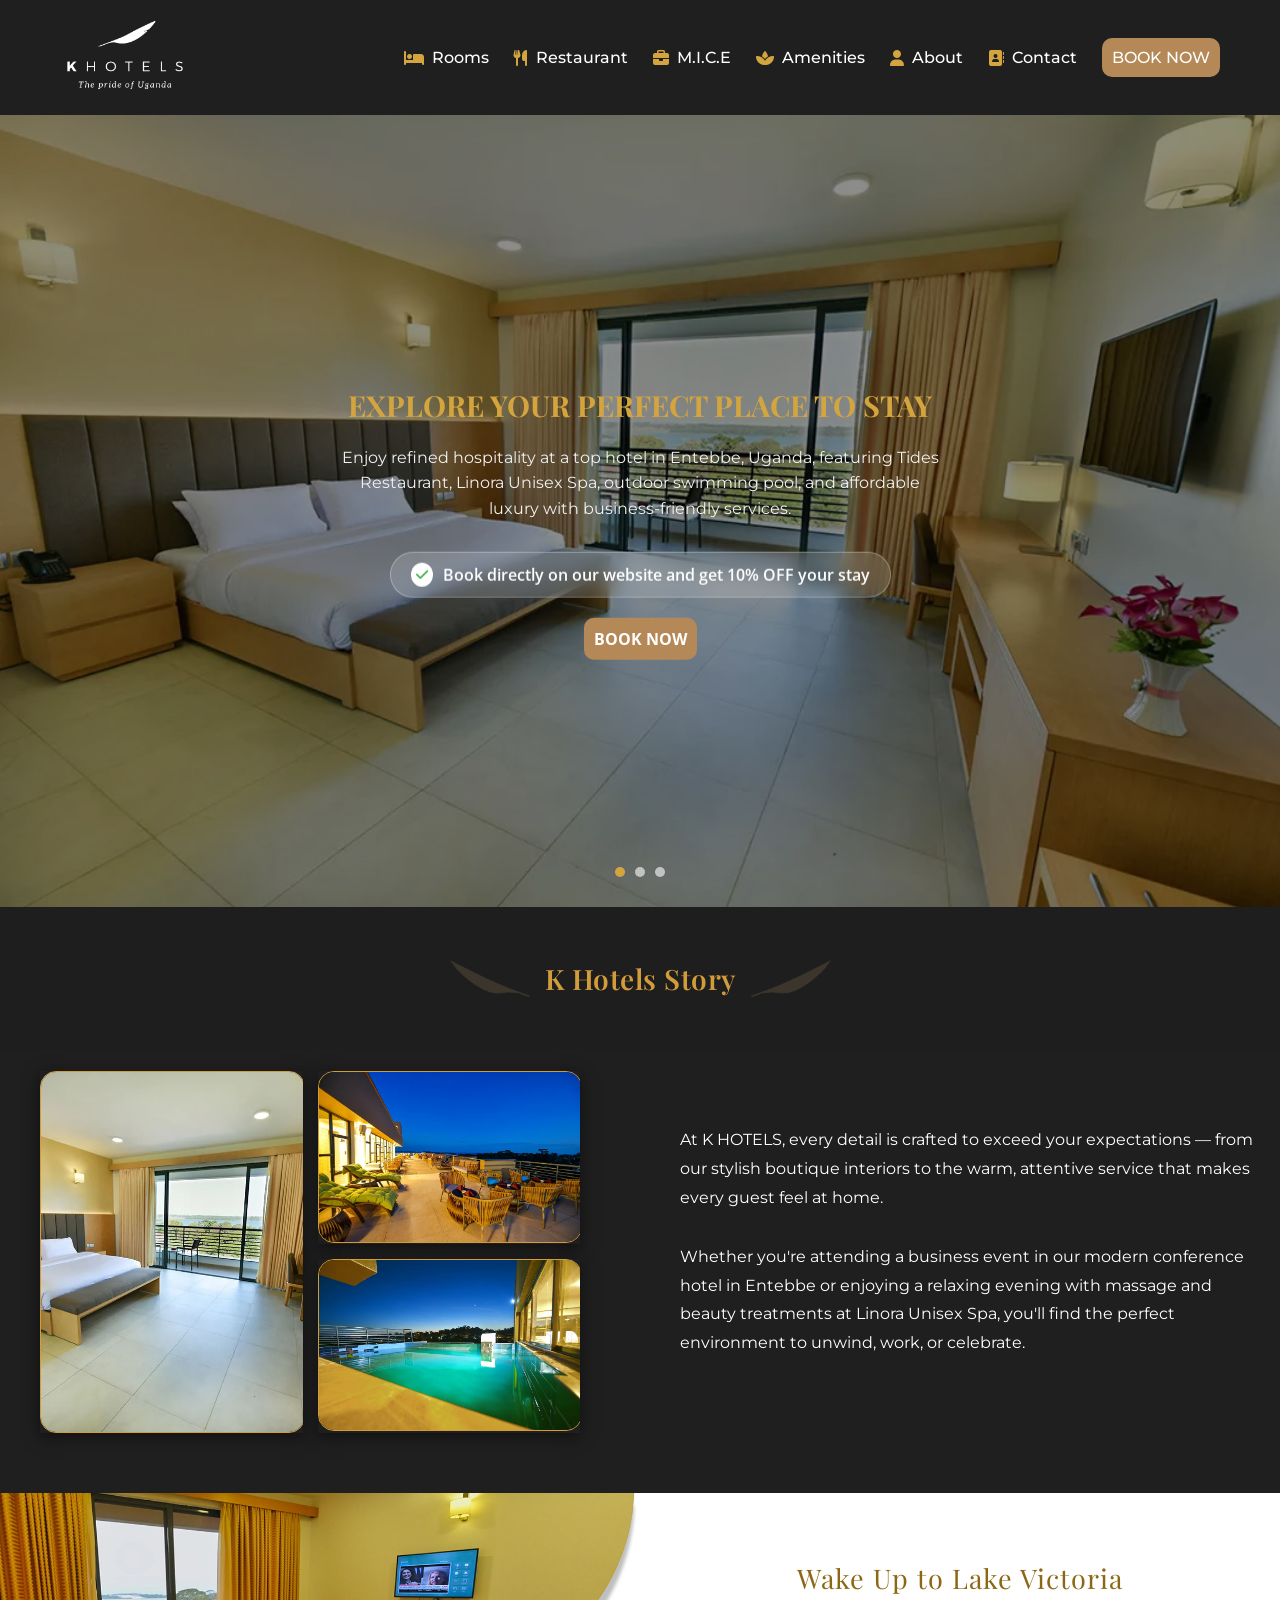
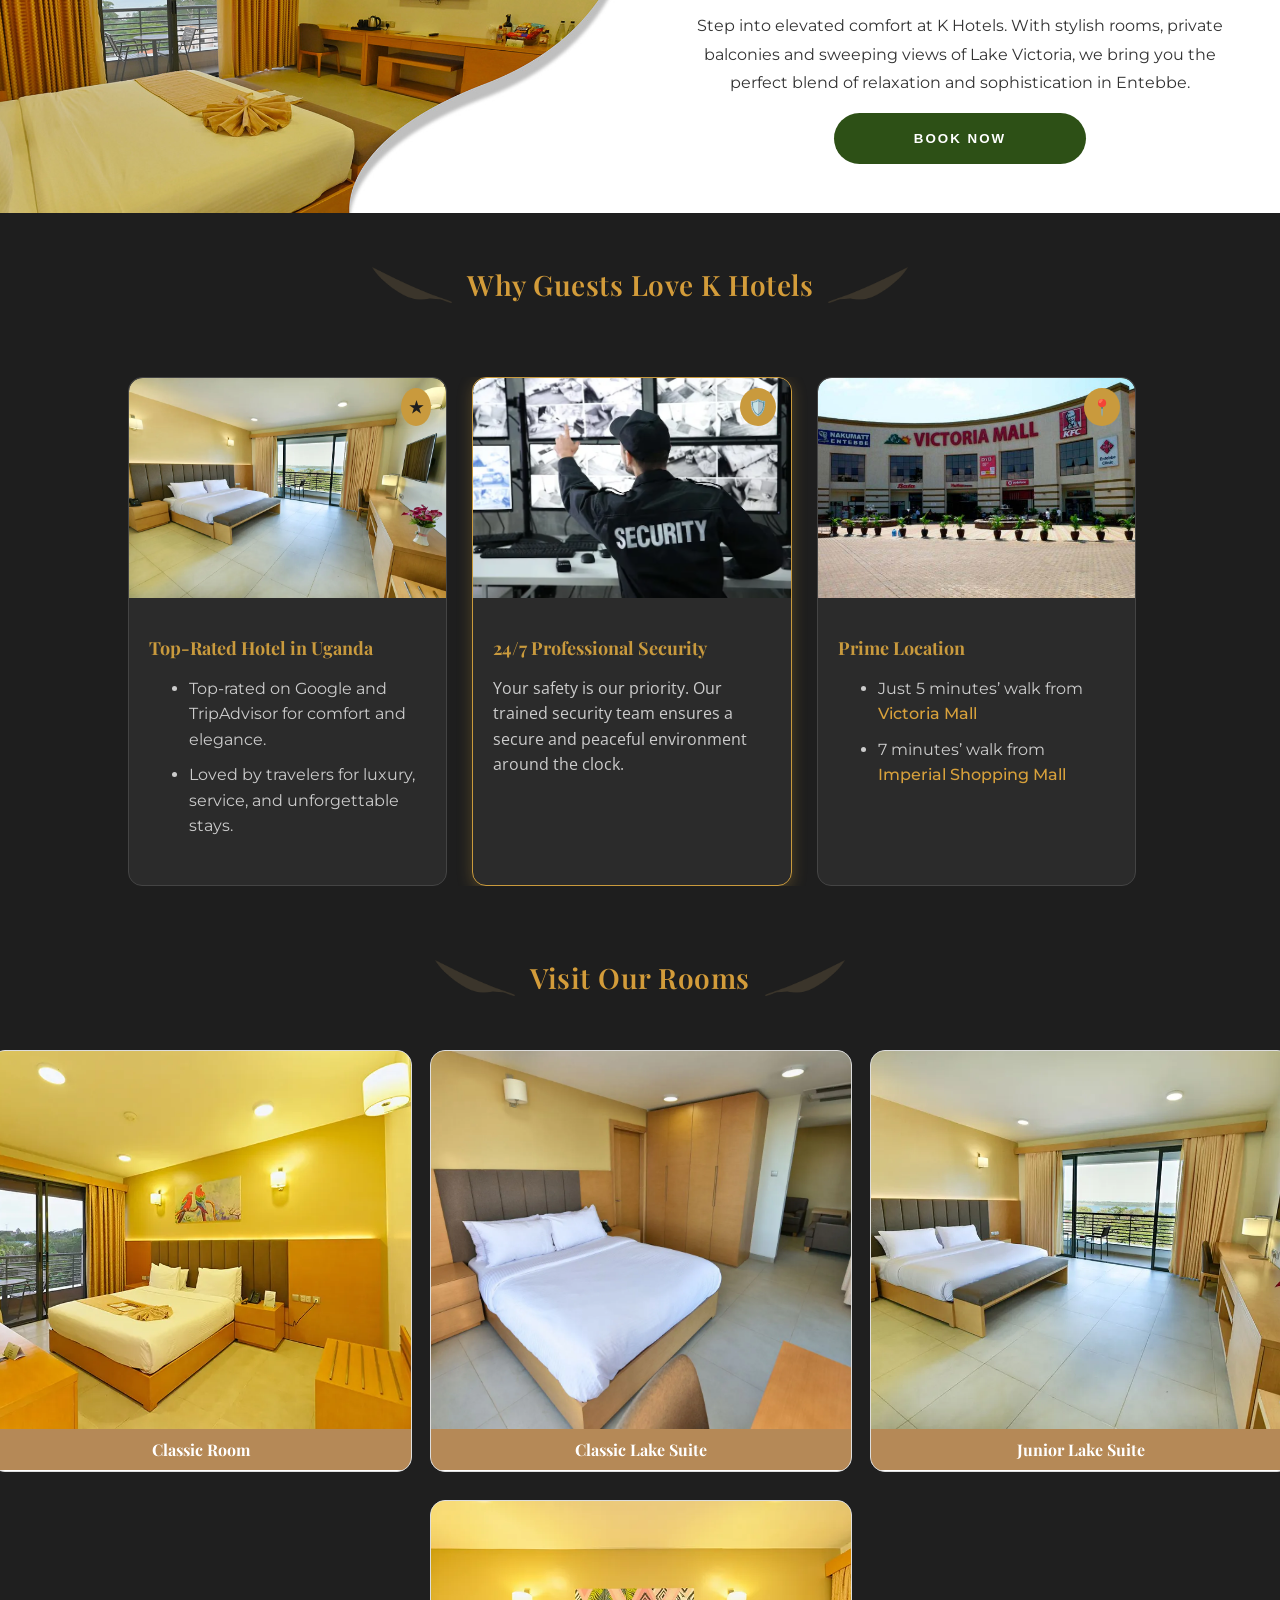
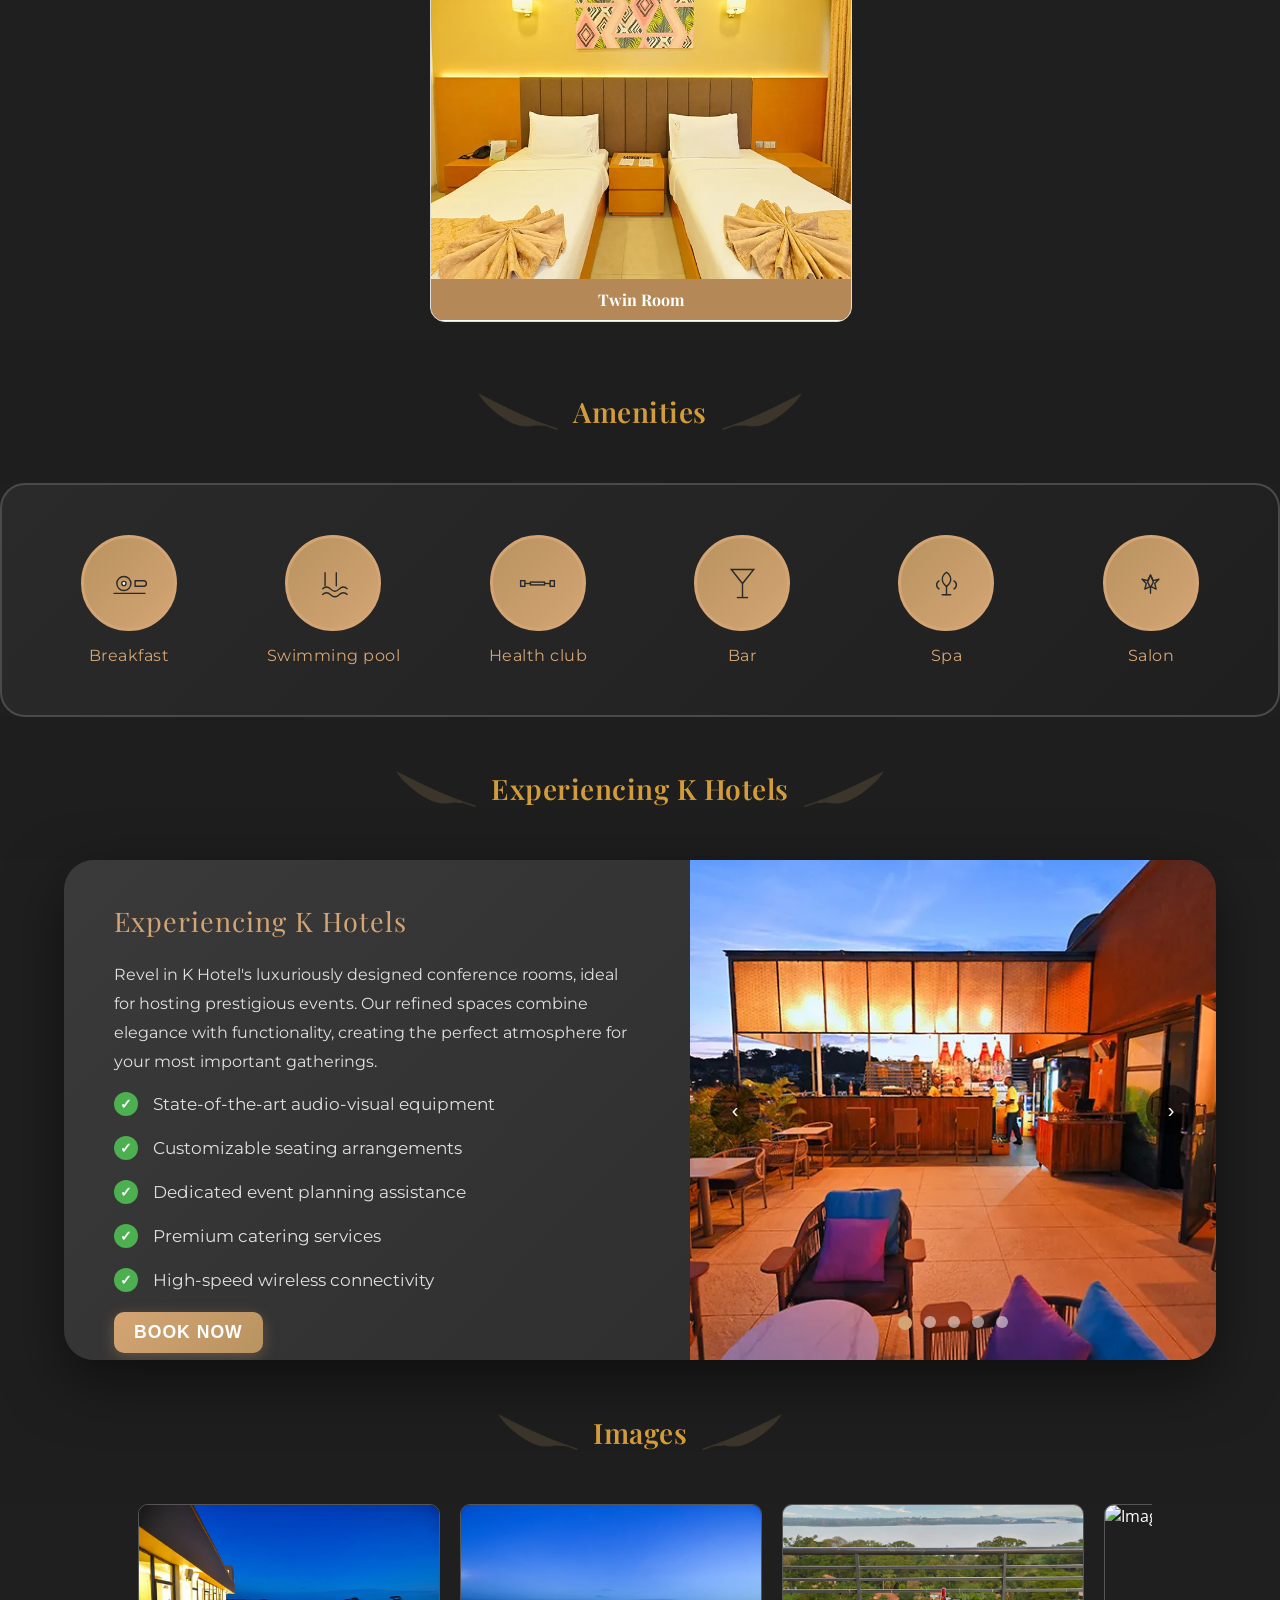
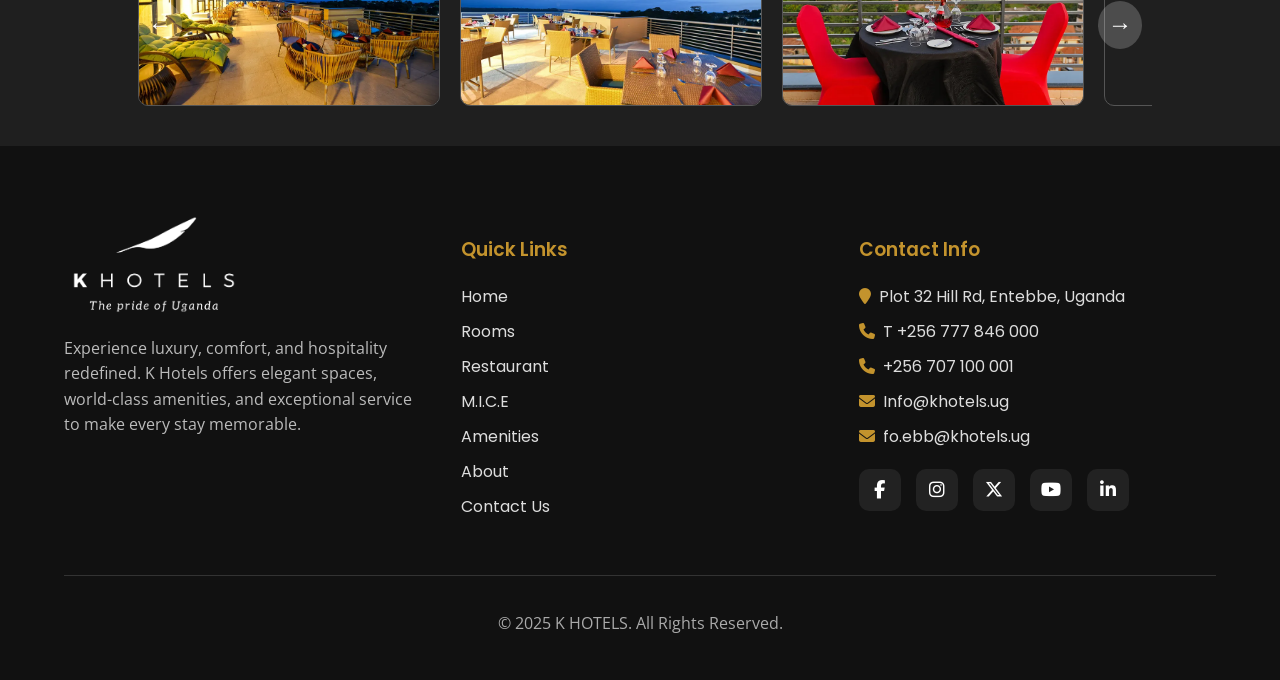
==== Khotels Website/index.html @ 1f6b2cf1 "updated seo for all pages" ====
<!DOCTYPE html>
<html lang="en">

<head>
    <meta charset="UTF-8">
    <meta name="viewport" content="width=device-width, initial-scale=1.0">

    <!-- Google tag (gtag.js) -->
    <script async src="https://www.googletagmanager.com/gtag/js?id=G-FR5F9NX8FL"></script>
    <script>
        window.dataLayer = window.dataLayer || [];
        function gtag() { dataLayer.push(arguments); }
        gtag('js', new Date());
        gtag('config', 'G-FR5F9NX8FL');
    </script>


    <title>Khotels</title>
    <link rel="stylesheet" href="style.css">
    <!-- Google Fonts -->
    <link
        href="https://fonts.googleapis.com/css2?family=Open+Sans:wght@400;500;600&family=Playfair+Display:wght@600;700&display=swap"
        rel="stylesheet">
    <link href="https://fonts.googleapis.com/css2?family=Open+Sans:wght@400;500;600;700&display=swap" rel="stylesheet">

    <!-- Font Awesome -->
    <link rel="stylesheet" href="https://cdnjs.cloudflare.com/ajax/libs/font-awesome/6.5.0/css/all.min.css">
    <link rel="stylesheet" href="https://cdnjs.cloudflare.com/ajax/libs/font-awesome/6.5.0/css/all.min.css">
    <link
        href="https://fonts.googleapis.com/css2?family=Open+Sans:wght@400;500;600&family=Lato:wght@400;700&family=Poppins:wght@400;600&display=swap"
        rel="stylesheet">

    <link rel="stylesheet" href="https://cdnjs.cloudflare.com/ajax/libs/font-awesome/6.5.0/css/all.min.css">
    <link href="https://fonts.googleapis.com/css2?family=Montserrat:wght@400;500;600&display=swap" rel="stylesheet">


    <script type="application/ld+json">
{
 "@context":"https://schema.org",
 "@type":"Hotel",
 "name":"KHotels Entebbe",
 "url":"https://khotels.ug/",
 "description":"Luxury hotel in Entebbe near Entebbe International Airport with rooftop restaurant, conference halls, spa, gym and free airport transfer.",
 "address":{
   "@type":"PostalAddress",
   "addressLocality":"Entebbe",
   "addressCountry":"UG"
 },
 "telephone":"+256XXXXXXXXX",
 "amenityFeature":[
   {"@type":"LocationFeatureSpecification","name":"Free Airport Transfer","value":true},
   {"@type":"LocationFeatureSpecification","name":"Conference & MICE Facilities","value":true},
   {"@type":"LocationFeatureSpecification","name":"Rooftop Restaurant","value":true},
   {"@type":"LocationFeatureSpecification","name":"Spa & Wellness","value":true},
   {"@type":"LocationFeatureSpecification","name":"Free WiFi","value":true}
 ],
 "potentialAction":{
   "@type":"ReserveAction",
   "target":"https://khotels.ug/hotel-rooms-in-entebbe/",
   "name":"Book a Room"
 }
}
</script>
<script type="application/ld+json">
{
 "@context":"https://schema.org",
 "@type":"Organization",
 "name":"KHotels Entebbe",
 "url":"https://khotels.ug/",
 "logo":"https://khotels.ug/images/logo.png",
 "sameAs":[
   "https://www.facebook.com/khotelsug",
   "https://www.instagram.com/khotelsug"
 ]
}
</script>
<script type="application/ld+json">
{
 "@context":"https://schema.org",
 "@type":"FAQPage",
 "mainEntity":[
  {
   "@type":"Question",
   "name":"Which is the best hotel near Entebbe Airport?",
   "acceptedAnswer":{
    "@type":"Answer",
    "text":"KHotels Entebbe is a luxury hotel located just minutes from Entebbe International Airport, offering airport transfers, rooftop dining and conference facilities."
   }
  },
  {
   "@type":"Question",
   "name":"Does KHotels offer conference and event facilities?",
   "acceptedAnswer":{
    "@type":"Answer",
    "text":"Yes, KHotels provides fully equipped conference and MICE facilities for meetings, events and weddings in Entebbe."
   }
  }
 ]
}
</script>

</head>

<body>

    <!-- ====== NAVBAR START ====== -->
    <nav class="navbar">
        <div class="logo">
            <!-- Replace logo.png with your actual logo path -->
            <a href="#"><img src="Images/All images/Khotel Logo.webp" alt="KHOTELS Logo"></a>
        </div>

        <div class="menu-icon" id="menu-icon">
            <i class="fas fa-bars"></i>
        </div>

        <div class="nav-links" id="nav-links">
            <a href="Rooms.html"><i class="fas fa-bed"></i> Rooms</a>
            <a href="Restaurant.html"><i class="fas fa-utensils"></i> Restaurant</a>
            <a href="mice.html"><i class="fas fa-briefcase"></i> M.I.C.E</a>
            <a href="Amenities.html"><i class="fas fa-spa"></i> Amenities</a>
            <a href="About.html"><i class="fas fa-user"></i> About</a>
            <a href="Contact.html"><i class="fas fa-address-book"></i> Contact</a>
            <a href="https://bookings.resavenue.com/resBooking/availsearch?regCode=ZZVC0424&targetTemplate=3"
                class="book-btn">BOOK NOW</a>
        </div>
    </nav>
    <!-- ====== NAVBAR END ====== -->


    <!-- ===== HERO SECTION ===== -->
    <section class="hero">
        <!-- Background Carousel Images -->
        <img src="Images/All images/junior_lake_suite_studio-compressor.webp" class="active" alt="Luxury hotel in Entebbe near Entebbe International Airport – KHotels">
        <img src="Images/Khotels images/conatcthero.jpg" alt="Rooftop restaurant with Lake Victoria view in Entebbe">
        <img src="Images/All images/258fec1213d1e8a0aa4252e719fd59b51664c51667bd8cf0edc15b20f232ec68.webp"
            alt="Conference hall at KHotels Entebbe">

        <!-- Content -->
        <div class="hero-content">
            <div class="hero-section">
                <h1>EXPLORE YOUR PERFECT PLACE TO STAY</h1>
                <p>Enjoy refined hospitality at a top hotel in Entebbe, Uganda, featuring Tides Restaurant, Linora
                    Unisex Spa,
                    outdoor swimming pool, and affordable luxury with business-friendly services.</p>
                <div class="hero-button">
                    <div class="offer-box">
                        <i class="fas fa-check"></i>
                        <span>Book directly on our website and get 10% OFF your stay</span>
                    </div>

                    <a href="https://bookings.resavenue.com/resBooking/availsearch?regCode=ZZVC0424&targetTemplate=3"
                        class="book-btn">
                        BOOK NOW
                    </a>
                </div>
            </div>
        </div>

        <!-- Carousel Dots -->
        <div class="carousel-dots">
            <span class="active" data-index="0"></span>
            <span data-index="1"></span>
            <span data-index="2"></span>
        </div>
    </section>


    <section class="why-love-section">
        <div class="why-love-title">
            <img src="Images/left (1).png" alt="left decoration" class="decor-left" />
            <h2>K Hotels Story</h2>
            <img src="Images/right (1).png" alt="right decoration" class="decor-right" />
        </div>
    </section>



    <section class="khotels-showcase">
        <div class="main-container">
            <div class="showcase-layout">
                <div class="gallery-wrapper">
                    <div class="gallery-item">
                        <img src="Images/All images/junior_lake_suite_studio-compressor.webp" alt="Hotel Lobby">
                    </div>
                    <div class="gallery-item">
                        <img src="Images/All images/258fec1213d1e8a0aa4252e719fd59b51664c51667bd8cf0edc15b20f232ec68.webp"
                            alt="Hotel Gym">
                    </div>
                    <div class="gallery-item">
                        <img src="Images/All images/b22bd58ca7932fcf586bbfd682e5360aed0dfd8ae7b9b63c7ba5ff327bdd477b.webp"
                            alt="Hotel Spa">
                    </div>
                </div>

                <div class="description-block">
                    <p>At K HOTELS, every detail is crafted to exceed your expectations — from our stylish boutique
                        interiors to the warm, attentive service that makes every guest feel at home.</p>

                    <p>Whether you're attending a business event in our modern conference hotel in Entebbe or enjoying a
                        relaxing evening with massage and beauty treatments at Linora Unisex Spa, you'll find the
                        perfect
                        environment to unwind, work, or celebrate.</p>
                </div>
            </div>
        </div>
    </section>





    <div class="container">
        <!-- Desktop Image (hidden on mobile) -->
        <img src="Images/All images/lakeview image.jpg" alt="K Hotels Room - Desktop View" class="hotel-image-desktop">

        <!-- Mobile Image (hidden on desktop) -->
        <img src="Images/All images/junior_lake_suite_studio-compressor.webp" alt="K Hotels Room - Mobile View"
            class="hotel-image-mobile">

        <div class="content-section">
            <div class="content-wrapper">
                <h1 class="lake-font">Wake Up to Lake Victoria</h1>
                <p class="description">
                    Step into elevated comfort at K Hotels. With stylish rooms, private balconies
                    and sweeping views of Lake Victoria, we bring you the perfect blend of
                    relaxation and sophistication in Entebbe.
                </p>
                <button class="book-now"
                    onclick="window.open('https://bookings.resavenue.com/resBooking/availsearch?regCode=ZZVC0424&targetTemplate=3', '_blank')">BOOK
                    NOW</button>

            </div>
        </div>
    </div>
    <section class="why-love-section">
        <div class="why-love-title">
            <img src="Images/left (1).png" alt="left decoration" class="decor-left" />
            <h2>Why Guests Love K Hotels</h2>
            <img src="Images/right (1).png" alt="right decoration" class="decor-right" />
        </div>
    </section>
    <section class="features-section">
        <div class="features-carousel">

            <!-- Card 1 -->
            <div class="feature-card">
                <div class="feature-img">
                    <img src="Images/All images/junior_lake_suite_studio-compressor.webp" alt="Top-Rated Hotel">
                    <span class="feature-icon">★</span>
                </div>
                <div class="feature-content">
                    <h3>Top-Rated Hotel in Uganda</h3>
                    <ul>
                        <li class="gap">Top-rated on Google and TripAdvisor for comfort and elegance.</li>
                        <li class="gap">Loved by travelers for luxury, service, and unforgettable stays.</li>
                    </ul>
                </div>
            </div>

            <!-- Card 2 -->
            <div class="feature-card highlight">
                <div class="feature-img">
                    <img src="Images/All images/male-security-guard-working-surveillance-room_392895-207243.webp"
                        alt="Security">
                    <span class="feature-icon">🛡️</span>
                </div>
                <div class="feature-content">
                    <h3>24/7 Professional Security</h3>
                    <p>Your safety is our priority. Our trained security team ensures a secure and peaceful environment
                        around the clock.</p>
                </div>
            </div>

            <!-- Card 3 -->
            <div class="feature-card">
                <div class="feature-img">
                    <div class="location-slider">
                        <img src="Images/All images/victoria-mall-2friends-600x400.jpg"
                            class="location-slide active-slide" alt="Prime Location 1">
                        <img src="Images/Imperial-Apartments.jpg" class="location-slide" alt="Prime Location 2">
                    </div>
                    <span class="feature-icon">📍</span>
                </div>

                <div class="feature-content">
                    <h3>Prime Location</h3>
                    <ul>
                        <li class="gap">Just 5 minutes’ walk from <span class="highlight-text">Victoria Mall</span></li>
                        <li class="gap">7 minutes’ walk from <span class="highlight-text">Imperial Shopping Mall</span>
                        </li>
                    </ul>
                </div>
            </div>

        </div>
    </section>


    <section class="why-love-section">
        <div class="why-love-title">
            <img src="Images/left (1).png" alt="left decoration" class="decor-left" />
            <h2>Visit Our Rooms</h2>
            <img src="Images/right (1).png" alt="right decoration" class="decor-right" />
        </div>
    </section>
    <div class="card-container">
        <div class="card">
            <div class="card-inner">
                <div class="card-front">
                    <img src="Images/All images/ROOM4.webp" alt="">
                    <div class="front-footer">Classic Room</div>
                </div>
                <div class="card-back">
                    <div>
                        <h3>Classic Room</h3>
                        <p class="gap">Relax in your cozy, beautifully appointed One Bedroom Studio with a fully
                            upholstered bed
                            dressed in the finest cotton linens. Get lost in the peaceful and calm environment and relax
                            while watching premium entertainment options on the TV.</p>
                        <div class="features">
                            <div class="feature">🏠 28 sqm</div>
                            <div class="feature">👨‍👩‍👧 2 Adult, 1 Child</div>
                            <div class="feature">👑 King Bed</div>
                            <div class="feature">📺 42" TV</div>
                            <div class="feature">🍳 Breakfast</div>
                            <div class="feature">📶 WiFi</div>
                        </div>
                    </div>
                    <button class="book-btn"
                        onclick="window.open('https://bookings.resavenue.com/resBooking/availsearch?regCode=ZZVC0424&targetTemplate=3', '_blank')">BOOK
                        NOW</button>
                </div>
            </div>
        </div>
        <div class="card">
            <div class="card-inner">
                <div class="card-front">
                    <img src="Images/All images/classic_suite_2_room-compressor.webp" alt="">
                    <div class="front-footer">Classic Lake Suite</div>
                </div>
                <div class="card-back">
                    <div>
                        <h3>Classic Lake Suite</h3>
                        <p class="gap">The Classic Lake Suite 2 Room is a peerless oasis of luxury. Experience complete
                            luxury and relax
                            in the fully air-conditioned spacious room, spoil yourself with the modern and fresh
                            interiors. Choose our magnificent for ultimate opulence.</p>
                        <div class="features">
                            <div class="feature">🏠 41 sqm</div>
                            <div class="feature">👨‍👩‍👧 2 Adult, 1 Child</div>
                            <div class="feature">👑 Queen</div>
                            <div class="feature">🍳 Breakfast</div>
                            <div class="feature">📶 WiFi</div>
                        </div>
                    </div>
                    <button class="book-btn"
                        onclick="window.open('https://bookings.resavenue.com/resBooking/availsearch?regCode=ZZVC0424&targetTemplate=3', '_blank')">BOOK
                        NOW</button>
                </div>
            </div>
        </div>
        <div class="card">
            <div class="card-inner">
                <div class="card-front">
                    <img src="Images/All images/junior_lake_suite_studio-compressor.webp" alt="">
                    <div class="front-footer">Junior Lake Suite</div>
                </div>
                <div class="card-back">
                    <div>
                        <h3>Junior Lake Suite</h3>
                        <p class="gap">Offering breathtaking views of Lake Victoria, the Junior Lake Suite at K Hotels,
                            feature
                            modern interior and guests can also enjoy complimentary high-speed Internet access. These
                            elegant hotel rooms also provide Multi cuisine restaurant and Roof top lounge for all day
                            dining.</p>
                        <div class="features">
                            <div class="feature">🏠 44 sqm</div>
                            <div class="feature">👨‍👩‍👧 2 Adult, 1 Child</div>
                            <div class="feature">👑 King Bed</div>
                            <div class="feature">🍳 Breakfast</div>
                            <div class="feature">📶 WiFi</div>
                        </div>
                    </div>
                    <button class="book-btn"
                        onclick="window.open('https://bookings.resavenue.com/resBooking/availsearch?regCode=ZZVC0424&targetTemplate=3', '_blank')">BOOK
                        NOW</button>
                </div>
            </div>
        </div>



    </div>
    <Section class="lastcard">
        <div class="card">
            <div class="card-inner">
                <div class="card-front">
                    <img src="Images/All images/Classic twin Room -2  K-hotels-Entebbe-Uganda.webp" alt="">
                    <div class="front-footer">Twin Room</div>
                </div>
                <div class="card-back">
                    <div>
                        <h3>Twin Room
                        </h3>
                        <p class="gap">The Twin Room at K Hotels is amongst the most luxurious and spacious rooms.
                            It offers refined luxury with a complement of warm and efficient services. Indulge
                            yourself in this beautiful, spacious suite with comfortably furnished balconies.</p>
                        <div class="features">
                            <div class="feature">🏠 28 sqm</div>
                            <div class="feature">👨‍👩‍👧 2 Adult, 1 Child</div>
                            <div class="feature">👑 Queen</div>
                            <div class="feature">🍳 Breakfast</div>
                            <div class="feature">📶 WiFi</div>
                        </div>
                    </div>
                    <button class="book-btn"
                        onclick="window.open('https://bookings.resavenue.com/resBooking/availsearch?regCode=ZZVC0424&targetTemplate=3', '_blank')">BOOK
                        NOW</button>
                </div>
            </div>
        </div>
    </Section>
    <section class="why-love-section">
        <div class="why-love-title">
            <img src="Images/left (1).png" alt="left decoration" class="decor-left" />
            <h2>Amenities</h2>
            <img src="Images/right (1).png" alt="right decoration" class="decor-right" />
        </div>
    </section>
    <section class="amenities">
        <div class="amenities-container">
            <div class="amenities-grid">
                <div class="amenity-item">
                    <div class="amenity-icon-wrapper">
                        <svg class="amenity-icon" viewBox="0 0 64 64" fill="none" stroke="currentColor"
                            stroke-width="2">
                            <circle cx="24" cy="32" r="10" />
                            <circle cx="24" cy="32" r="3" fill="currentColor" />
                            <path d="M40 28 h12 a4 4 0 0 1 0 8 h-12 z" />
                            <path d="M10 46 h44" stroke-linecap="round" />
                        </svg>
                    </div>
                    <span class="amenity-name">Breakfast</span>
                </div>
                <div class="amenity-item">
                    <div class="amenity-icon-wrapper">
                        <svg class="amenity-icon" viewBox="0 0 64 64" fill="none" stroke="currentColor"
                            stroke-width="2">
                            <path d="M16 40 c4-4 8-4 12 0 s8 4 12 0 s8-4 12 0" />
                            <path d="M16 48 c4-4 8-4 12 0 s8 4 12 0 s8-4 12 0" />
                            <line x1="20" y1="16" x2="20" y2="36" />
                            <line x1="36" y1="16" x2="36" y2="36" />
                        </svg>
                    </div>
                    <span class="amenity-name">Swimming pool</span>
                </div>
                <div class="amenity-item">
                    <div class="amenity-icon-wrapper">
                        <svg class="amenity-icon" viewBox="0 0 64 64" fill="none" stroke="currentColor"
                            stroke-width="2">
                            <rect x="8" y="28" width="6" height="8" />
                            <rect x="50" y="28" width="6" height="8" />
                            <rect x="22" y="30" width="20" height="4" />
                            <line x1="14" y1="32" x2="22" y2="32" />
                            <line x1="42" y1="32" x2="50" y2="32" />
                        </svg>
                    </div>
                    <span class="amenity-name">Health club</span>
                </div>
                <div class="amenity-item">
                    <div class="amenity-icon-wrapper">
                        <svg class="amenity-icon" viewBox="0 0 64 64" fill="none" stroke="currentColor"
                            stroke-width="2">
                            <path d="M16 12 h32 l-16 20 z" />
                            <line x1="32" y1="32" x2="32" y2="52" />
                            <line x1="24" y1="52" x2="40" y2="52" />
                        </svg>

                    </div>
                    <span class="amenity-name">Bar</span>
                </div>
                <div class="amenity-item">
                    <div class="amenity-icon-wrapper">
                        <svg class="amenity-icon" viewBox="0 0 64 64">
                            <path d="M32 16 Q26 20, 26 26 Q26 32, 32 36 Q38 32, 38 26 Q38 20, 32 16 Z"
                                stroke-linejoin="round" />
                            <path d="M22 28 Q18 30, 18 34 Q18 38, 22 40" stroke-linejoin="round" />
                            <path d="M42 28 Q46 30, 46 34 Q46 38, 42 40" stroke-linejoin="round" />
                            <line x1="32" y1="36" x2="32" y2="48" stroke-linecap="round" />
                            <line x1="26" y1="48" x2="38" y2="48" stroke-linecap="round" />
                        </svg>
                    </div>
                    <span class="amenity-name">Spa</span>
                </div>
                <div class="amenity-item">
                    <div class="amenity-icon-wrapper">
                        <svg class="amenity-icon" viewBox="0 0 64 64">
                            <path d="M32 20 L28 30 L32 38 L36 30 Z" stroke-linejoin="round" />
                            <path d="M32 20 L36 28 L44 26 L38 32 L40 40 L32 36 L24 40 L26 32 L20 26 L28 28 Z"
                                stroke-linejoin="round" />
                            <line x1="32" y1="38" x2="32" y2="46" stroke-linecap="round" />
                        </svg>
                    </div>
                    <span class="amenity-name">Salon</span>
                </div>
            </div>
        </div>
    </section>
    <section class="why-love-section">
        <div class="why-love-title">
            <img src="Images/left (1).png" alt="left decoration" class="decor-left" />
            <h2>Experiencing K Hotels</h2>
            <img src="Images/right (1).png" alt="right decoration" class="decor-right" />
        </div>
    </section>
    <section class="experiencing-kHotels">
        <div class="khotel-wrapper">
            <div class="khotel-info">
                <h1 class="khotel-title">Experiencing K Hotels</h1>
                <p class="khotel-description">
                    Revel in K Hotel's luxuriously designed conference rooms, ideal for hosting
                    prestigious events. Our refined spaces combine elegance with functionality,
                    creating the perfect atmosphere for your most important gatherings.
                </p>
                <ul class="khotel-features">
                    <li class="khotel-feature-item">
                        <span class="khotel-checkmark"></span>
                        State-of-the-art audio-visual equipment
                    </li>
                    <li class="khotel-feature-item">
                        <span class="khotel-checkmark"></span>
                        Customizable seating arrangements
                    </li>
                    <li class="khotel-feature-item">
                        <span class="khotel-checkmark"></span>
                        Dedicated event planning assistance
                    </li>
                    <li class="khotel-feature-item">
                        <span class="khotel-checkmark"></span>
                        Premium catering services
                    </li>
                    <li class="khotel-feature-item">
                        <span class="khotel-checkmark"></span>
                        High-speed wireless connectivity
                    </li>
                </ul>
                <button class="khotel-booking-btn"
                    onclick="window.open('https://bookings.resavenue.com/resBooking/availsearch?regCode=ZZVC0424&targetTemplate=3', '_blank')">Book
                    Now</button>
            </div>
            <div class="khotel-gallery">
                <div class="khotel-carousel">
                    <button class="khotel-carousel-arrow khotel-arrow-prev">‹</button>
                    <button class="khotel-carousel-arrow khotel-arrow-next">›</button>

                    <div class="khotel-slide active-slide">
                        <img src="Images/All images/rooftop - Copy.webp" alt="Rooftop dining area">
                    </div>
                    <div class="khotel-slide">
                        <img src="Images/All images/gym.webp" alt="Conference room">
                    </div>
                    <div class="khotel-slide">
                        <img src="Images/Khotels images/meeting.webp" alt="Event setup">
                    </div>
                    <div class="khotel-slide">
                        <img src="Images/All images/test7.webp" alt="Elegant venue">
                    </div>
                    <div class="khotel-slide">
                        <img src="Images/All images/massage.webp" alt="Premium space">
                    </div>
                    <div class="khotel-nav-dots">
                        <span class="khotel-dot dot-active" data-slide="0"></span>
                        <span class="khotel-dot" data-slide="1"></span>
                        <span class="khotel-dot" data-slide="2"></span>
                        <span class="khotel-dot" data-slide="3"></span>
                        <span class="khotel-dot" data-slide="4"></span>
                    </div>
                </div>
            </div>
        </div>
    </section>
    <section class="why-love-section">
        <div class="why-love-title">
            <img src="Images/left (1).png" alt="left decoration" class="decor-left" />
            <h2>Images</h2>
            <img src="Images/right (1).png" alt="right decoration" class="decor-right" />
        </div>
    </section>
    <div class="carousel-container">
        <button class="carousel-btn btn-left">&#8592;</button>
        <div class="carousel-track" id="carousel">
            <div class="carousel-item"><img
                    src="Images/All images/258fec1213d1e8a0aa4252e719fd59b51664c51667bd8cf0edc15b20f232ec68.webp"
                    alt="Image 1"></div>
            <div class="carousel-item"><img
                    src="Images/All images/973d2939203f25233111a5605a1224f1f108bdb74aaf444150d684d4afc17a12.webp"
                    alt="Image 2"></div>
            <div class="carousel-item"><img src="Images/All images/dinning.webp" alt="Image 3"></div>
            <div class="carousel-item"><img
                    src="https://images.squarespace-cdn.com/content/v1/63c3366dca7c743a675bfe2f/aad19c67-2fe8-4c74-9035-41dd5fbf8b71/Sauna-with-2-layer-bench-is.jpg"
                    alt="Image 4"></div>
            <div class="carousel-item"><img src="Images/All images/EQUITOR HALL 1 K Hotels - Entebbe - Uganda.webp"
                    alt="Image 5"></div>
            <div class="carousel-item"><img
                    src="Images/Food images/1e230d0ac6b7ce0f26fc16849de55866f186e20b003f71f71215e83dbd7b7765.webp"
                    alt="Image 5"></div>
            <div class="carousel-item"><img src="Images/Food images/CHICKEN_IN_SZECHUAN_SAUCE.webp" alt="Image 5"></div>
            <div class="carousel-item"><img
                    src="Images/Classic room Images/Classic Lake Suite  10-K hotels-Entebbe-Uganda.webp" alt="Image 5">
            </div>
            <div class="carousel-item"><img src="Images/Rooftop images/Rooftop-K Hotels Entebbe-Uganda 7.webp"
                    alt="Image 5"></div>
            <div class="carousel-item"><img src="Images/Rooftop images/Rooftop-K Hotels Entebbe-Uganda 12.webp"
                    alt="Image 5"></div>
        </div>
        <button class="carousel-btn btn-right">&#8594;</button>
    </div>
    <footer class="site-footer">
        <div class="footer-container">
            <div class="footer-col footer-about">
                <img src="Images/All images/Khotel Logo.webp" alt="" class="logo-footer">
                <p>Experience luxury, comfort, and hospitality redefined. K Hotels offers elegant spaces, world-class
                    amenities, and exceptional service to make every stay memorable.</p>
            </div>
            <div class="footer-col">
                <h3>Quick Links</h3>
                <ul>
                    <li><a href="index.html">Home</a></li>
                    <li><a href="Rooms.html">Rooms</a></li>
                    <li><a href="Restaurant.html">Restaurant</a></li>
                    <li><a href="mice.html">M.I.C.E</a></li>
                    <li><a href="Amenities.html">Amenities</a></li>
                    <li><a href="About.html">About</a></li>
                    <li><a href="Contact.html">Contact Us</a></li>
                </ul>
            </div>
            <div class="footer-col">
                <h3>Contact Info</h3>
                <ul class="footer-contact">
                    <li><i class="fa fa-map-marker"></i>Plot 32 Hill Rd, Entebbe, Uganda</li>
                    <li><i class="fa fa-phone"></i>T +256 777 846 000</li>
                    <li><i class="fa fa-phone"></i>+256 707 100 001</li>

                    <li><i class="fa fa-envelope"></i>Info@khotels.ug</li>
                    <li><i class="fa fa-envelope"></i>fo.ebb@khotels.ug</li>

                </ul>
                <div class="footer-social-modern">
                    <a href="https://www.facebook.com/khotelsug" class="fb"><i class="fab fa-facebook-f"></i></a>
                    <a href="https://www.instagram.com/khotelsug/" class="ig"><i class="fab fa-instagram"></i></a>
                    <a href="https://x.com/khotelsug" class="tw"><i class="fab fa-x-twitter"></i></a>
                    <a href="https://www.youtube.com/@khotelsug" class="yt"><i class="fab fa-youtube"></i></a>
                    <a href="https://www.linkedin.com/company/khotelsug/" class="li"><i
                            class="fab fa-linkedin-in"></i></a>
                </div>
            </div>
        </div>

        <div class="footer-bottom">
            <p>© 2025 K HOTELS. All Rights Reserved. </p>
        </div>
    </footer>
    <script src="script.js"></script>
</body>

</html>
---- Khotels Website/style.css ----
/* ====== GLOBAL ====== */
body {
    margin: 0;
    font-family: 'Open Sans', sans-serif;
    background-color: #1f1f1f;
    color: white;
}

/* ====== NAVBAR ====== */
.navbar {
    background-color: #1f1f1f;
    display: flex;
    justify-content: space-between;
    align-items: center;
    padding: 20px 60px;
    position: sticky;
    top: 0;
    z-index: 999;
}

/* ====== LOGO ====== */
.logo img {
    height: 70px;
    width: auto;
    object-fit: contain;
}

/* ====== NAV LINKS ====== */
.nav-links {
    display: flex;
    align-items: center;
    gap: 25px;
}

.nav-links a {
    text-decoration: none;
    color: white;
    font-size: 16px;
    display: flex;
    align-items: center;
    gap: 8px;
    transition: 0.3s;
    font-family: 'Montserrat', sans-serif !important;
    font-weight: 500;

}

.nav-links a i {
    color: #d4a53f;
}

.nav-links a:hover {
    color: #d4a53f;
}

/* ====== BOOK BUTTON ====== */
.book-btn {
    background: #2a4e1b;
    color: white;
    padding: 8px 18px;
    border: 1px solid #d4a53f;
    border-radius: 20px;
    font-weight: 600;
    transition: 0.3s;
}

.book-btn:hover {
    background: #3e6e27;
}

/* ====== MENU ICON (MOBILE) ====== */
.menu-icon {
    display: none;
    font-size: 24px;
    color: white;
    cursor: pointer;
}

/* ====== RESPONSIVE ====== */
@media (max-width: 900px) {
    .nav-links {
        display: none;
        flex-direction: column;
        position: absolute;
        top: 70px;
        right: 0;
        background: #1f1f1f;
        width: 100%;
        padding: 20px 0px 20px 0px;
        border-top: 1px solid #333;
    }

    .nav-links.active {
        display: flex;
        align-items: flex-start;
    }

    .menu-icon {
        display: block;
    }

    .book-btn {
        margin-top: 10px;
    }

    .logo img {
        height: 50px;
    }

    /* #nav-links{
        padding-left: 40px !important;
    } */
}





/* ========== HERO SECTION ========== */
.hero {
    position: relative;
    height: 88vh;
    width: 100%;
    overflow: hidden;
}

/* Background carousel */
.hero img {
    position: absolute;
    width: 100%;
    height: 100%;
    object-fit: cover;
    opacity: 0;
    transition: opacity 1.5s ease-in-out;
}

.hero img.active {
    opacity: 1;
}

/* Overlay for darkening */
.hero::after {
    content: "";
    position: absolute;
    top: 0;
    left: 0;
    width: 100%;
    height: 100%;
    background: rgba(0, 0, 0, 0.45);
}

/* ========== CONTENT ========== */
.hero-content {
    position: absolute;
    top: 50%;
    left: 50%;
    transform: translate(-50%, -50%);
    text-align: center;
    color: white;
    max-width: 800px;
    padding: 0 20px;
    z-index: 2;
}

.hero-content h1 {
    font-family: 'Playfair Display', serif;
    font-size: 29px;
    color: #d4a53f;
    font-weight: 700;
    margin-bottom: 20px;
    text-transform: uppercase;
    line-height: 1.3;
}

.hero-content p {
    font-family: 'Montserrat', sans-serif !important;
    font-weight: 400;
    /* Regular */
    font-size: 18px;
    color: #f1f1f1;
    margin-bottom: 30px;
    line-height: 1.6;
}


/* Offer Box */
.offer-box {
    display: inline-flex;
    align-items: center;
    gap: 10px;
    background: rgba(255, 255, 255, 0.15);
    border: 1px solid rgba(255, 255, 255, 0.3);
    border-radius: 30px;
    padding: 10px 20px;
    font-weight: 600;
    backdrop-filter: blur(10px);
    margin-bottom: 20px;
    width: max-content;
}

.offer-box i {
    color: #4caf50;
    background: white;
    border-radius: 50%;
    font-size: 14px;
    padding: 5px;
}

/* Book Button */
.book-btn {
    background: #2a4e1b;
    color: white;
    border: 1px solid #d4a53f;
    padding: 12px 28px;
    border-radius: 30px;
    font-weight: 600;
    font-size: 16px;
    transition: 0.3s ease;
    cursor: pointer;
    width: max-content;
    text-decoration: none;
    /* 👈 removes underline */

}

.book-btn:hover {
    background: #3e6e27;
}

/* Dots Navigation */
.carousel-dots {
    position: absolute;
    bottom: 30px;
    left: 50%;
    transform: translateX(-50%);
    display: flex;
    gap: 10px;
    z-index: 2;
}

.carousel-dots span {
    width: 10px;
    height: 10px;
    border-radius: 50%;
    background: rgba(255, 255, 255, 0.6);
    cursor: pointer;
    transition: 0.3s;
}

.carousel-dots span.active {
    background: #d4a53f;
}

.hero-button {
    display: flex;
    flex-direction: column;
    justify-content: center;
    align-items: center;
}

/* ========== RESPONSIVE ========== */
/* ====== HERO SECTION: MOBILE FIX ====== */
@media (max-width: 768px) {
    .hero {
        height: 80vh;
        display: flex;
        justify-content: center;
        align-items: center;
        text-align: center;
    }

    .hero-content {
        position: relative;
        top: auto;
        left: auto;
        transform: none;
        width: 100%;
        padding: 0 25px;
        z-index: 2;
    }

    .hero-content h1 {
        font-size: 22px;
        line-height: 1.4;
        color: #d4a53f;
        margin-bottom: 16px;
    }

    .hero-content p {
        font-size: 15px;
        line-height: 1.7;
        color: #fff;
        margin-bottom: 30px;
    }

    .hero-button {
        display: flex;
        flex-direction: column;
        align-items: center;
        gap: 16px;
    }

    .offer-box {
        display: flex;
        flex-direction: row;
        justify-content: center;
        align-items: center;
        background: rgba(255, 255, 255, 0.15);
        border: 1px solid rgba(255, 255, 255, 0.3);
        border-radius: 20px;
        padding: 10px 15px;
        max-width: 320px;
        width: 100%;
        font-size: 13px;
        line-height: 1.5;
    }

    .offer-box i {
        color: #4caf50;
        background: #fff;
        border-radius: 50%;
        font-size: 12px;
        padding: 5px;
        margin-right: 8px;
    }

    .book-btn {
        background: #2a4e1b;
        color: white;
        border: 1px solid #d4a53f;
        border-radius: 25px;
        padding: 12px 40px;
        font-size: 15px;
        font-weight: 600;
        transition: 0.3s;
    }

    .book-btn:hover {
        background: #3e6e27;
    }

    .carousel-dots {
        bottom: 15px;
    }
}

/* ====== SMALLER PHONES (below 480px) ====== */
@media (max-width: 480px) {
    .hero-content {
        padding: 0 18px;
    }

    .hero-content h1 {
        font-size: 19px;
    }

    .hero-content p {
        font-size: 14px;
    }

    .offer-box {
        flex-direction: column;
        gap: 5px;
        font-size: 12.5px;
        padding: 10px 12px;
    }

    .book-btn {
        padding: 10px 32px;
        font-size: 14px;
    }

    .footer-col {
        flex: 1 1 0px !important;
    }

    .footer-social-modern {
        display: flex;

        align-content: center;
        justify-content: center;
    }
}






.container {
    display: flex;
    flex-direction: column;
    min-height: 320px;
}

/* Desktop image - hidden on mobile */
.hotel-image-desktop {
    display: none;
    width: 50%;
    height: 320px;
    object-fit: cover;
}

/* Mobile image - shown on mobile */
.hotel-image-mobile {
    display: block;
    width: 100%;
    height: 320px;
    object-fit: cover;
}

.content-section {
    flex: 1;
    display: flex;
    flex-direction: column;
    justify-content: center;
    align-items: center;
    padding: 40px 20px;
    background-color: #ffffff;
    height: 200px !important;
}

.content-wrapper {
    max-width: 600px;
    text-align: center;
}

.lake-font {
    font-size: 27px;
    color: #8B6914;
    margin-bottom: 10px;
    font-weight: 400;
    letter-spacing: 1px;
    font-family: 'Playfair Display';
}

.description {
    font-size: 1.1rem;
    line-height: 1.8;
    color: #333;
    margin-bottom: 40px;
    font-family: 'Montserrat', sans-serif !important;
    font-weight: 400;
    /* Regular */
}

.book-now {
    background-color: #2d5016;
    color: white;
    padding: 18px 80px;
    /* font-size: 1rem; */
    font-weight: 600;
    border: none;
    border-radius: 50px;
    cursor: pointer;
    letter-spacing: 2px;
    transition: all 0.3s ease;
    text-transform: uppercase;
}

.book-btn:hover {
    background-color: #3d6b1f;
    transform: translateY(-2px);
    box-shadow: 0 4px 12px rgba(45, 80, 22, 0.3);
}

/* Desktop view - side by side */
@media (min-width: 768px) {
    .container {
        flex-direction: row;
    }

    .hotel-image-desktop {
        display: block;
    }

    .hotel-image-mobile {
        display: none;
    }

    .content-section {
        width: 50%;
        padding: 60px 40px;
    }

    /* h1 { 
        font-size: 2.5rem;
        margin-bottom: 35px;
    } */

    .description {
        font-size: 16px;
        margin-bottom: 15px;
    }
}








.why-love-section {
    background-color: #1e1e1e;
    /* dark background */
    padding: 30px 0;
    text-align: center;
}

.why-love-title {
    display: inline-flex;
    align-items: center;
    justify-content: center;
    gap: 15px;
}

.why-love-title h2 {
    color: #d39c3a;
    /* golden color */
    font-size: 28px;
    font-weight: 600;
    letter-spacing: 0.5px;
    font-family: 'Playfair Display', serif;
}

.decor-left,
.decor-right {
    width: 80px;
    height: auto;
    opacity: 0.2;
    /* faint design */
}

/* Responsive for mobile */
@media (max-width: 768px) {
    .why-love-title {
        /* flex-direction: column; */
        gap: 5px;
    }

    .decor-left,
    .decor-right {
        width: 60px;
    }

    .why-love-title h2 {
        font-size: 22px;
        font-family: 'Playfair Display', serif;
    }
}




.khotels-showcase {
    position: relative;
    /* min-height: 100vh; */
    /* background: linear-gradient(rgba(20, 20, 20, 0.85), rgba(20, 20, 20, 0.85)),
                        url('https://images.unsplash.com/photo-1566073771259-6a8506099945?ixlib=rb-4.0.3&auto=format&fit=crop&w=2070&q=80') center/cover no-repeat fixed; */
    padding: 20px 40px 60px 40px;
    display: flex;
    align-items: center;
}

.main-container {
    max-width: 1400px;
    width: 100%;
    margin: 0 auto;
}

.showcase-layout {
    display: grid;
    grid-template-columns: 45% 55%;
    gap: 60px;
    align-items: center;
}

.gallery-wrapper {
    display: grid;
    grid-template-columns: repeat(2, 1fr);
    gap: 15px;
}

.gallery-item {
    position: relative;
    overflow: hidden;
    border-radius: 0;
    box-shadow: 0 4px 15px rgba(0, 0, 0, 0.5);
}

.gallery-item:first-child {
    grid-row: span 2;
}

.gallery-item img {
    width: 100%;
    height: 100%;
    object-fit: cover;
    display: block;
}

.gallery-item:first-child img {
    height: 360px;
    min-height: 360px;
    border-radius: 16px;
    border: 1px solid #d39c3a;

}

.gallery-item:not(:first-child) img {
    height: 170px;
    border-radius: 16px;
    border: 1px solid #d39c3a;
}

.description-block {
    color: white;
    padding: 40px;
}

.description-block p {
    font-size: 16px;
    margin-bottom: 35px;
    line-height: 1.8;
    color: #ffffff;
    font-family: 'Montserrat', sans-serif !important;
    font-weight: 400;
    /* Regular */
}

.description-block p:first-child {
    margin-bottom: 30px;
}

/* Responsive Design */
@media (max-width: 1200px) {
    .showcase-layout {
        grid-template-columns: 1fr 1fr;
        gap: 40px;
    }

    .description-block {
        padding-left: 20px;
    }

    .description-block p {
        font-size: 1.05rem;
    }
}

@media (max-width: 968px) {
    .khotels-showcase {
        padding: 60px 20px;
    }

    .showcase-layout {
        grid-template-columns: 1fr;
        gap: 50px;
    }

    .gallery-wrapper {
        gap: 12px;
    }

    .gallery-item:first-child img {
        min-height: 400px;
    }

    .gallery-item:not(:first-child) img {
        height: 195px;
    }

    .description-block {
        padding-left: 0;
    }

    .description-block p {
        font-size: 1rem;
    }
}

@media (max-width: 768px) {
    .khotels-showcase {
        padding: 50px 15px;
    }

    .showcase-layout {
        gap: 40px;
    }

    .gallery-wrapper {
        grid-template-columns: 1fr;
        gap: 15px;
    }

    .gallery-item:first-child {
        grid-row: span 1;
    }

    .gallery-item:first-child img {
        min-height: 280px;
    }

    .gallery-item:not(:first-child) img {
        height: 220px;
    }

    .description-block p {
        font-size: 0.95rem;
        margin-bottom: 25px;
        line-height: 1.65;
    }

    .gallery-item:not(:first-child) img {
        display: none;
    }
}

@media (max-width: 480px) {
    .khotels-showcase {
        padding: 40px 12px;
    }

    .showcase-layout {
        gap: 30px;
    }

    .gallery-wrapper {
        gap: 12px;
    }

    .gallery-item:first-child img {
        min-height: 240px;
    }

    .gallery-item:not(:first-child) img {
        height: 200px;
    }

    .description-block p {
        font-size: 0.9rem;
        line-height: 1.6;
        margin-bottom: 20px;
    }
}



.features-section {
    background: #1e1e1e;
    padding: 20px 10%;
    overflow-x: hidden;
    font-family: 'Open Sans', sans-serif;
}

.features-carousel {
    display: flex;
    gap: 25px;
    overflow-x: auto;
    scroll-snap-type: x mandatory;
    scrollbar-width: none;
    -ms-overflow-style: none;
}

.features-carousel::-webkit-scrollbar {
    display: none;
}

.feature-card {
    background: #2b2b2b;
    border-radius: 14px;
    overflow: hidden;
    flex: 0 0 31%;
    scroll-snap-align: start;
    color: #ddd;
    transition: transform 0.3s ease, box-shadow 0.3s ease;
    position: relative;
    border: 1px solid #444;
}

.feature-card:hover {
    transform: translateY(-6px);
    box-shadow: 0 8px 20px rgba(0, 0, 0, 0.4);
}

.feature-card.highlight {
    border: 1px solid #c99a3d;
    box-shadow: 0 4px 15px rgba(201, 154, 61, 0.3);
}

.feature-img {
    position: relative;
    height: 220px;
}

.feature-img img {
    width: 100%;
    height: 100%;
    object-fit: cover;
    border-top-left-radius: 14px;
    border-top-right-radius: 14px;
}

.feature-icon {
    position: absolute;
    top: 10px;
    right: 15px;
    background: #c99a3d;
    color: #1e1e1e;
    border-radius: 50%;
    padding: 8px;
    font-size: 16px;
    font-weight: bold;
}

.feature-content {
    padding: 20px;
    text-align: left;
}

.feature-content h3 {
    color: #c99a3d;
    font-size: 18px;
    margin-bottom: 10px;
    font-family: 'Playfair Display', serif;


}

.feature-content ul {
    list-style: disc;
    /* margin-left: 20px; */
    color: #ccc;
}

.feature-content p {
    color: #ccc;
    line-height: 1.6;
}

.highlight-text {
    color: #d8a13b;
    font-weight: 500;
}

/* ===== Responsive Design ===== */
@media (max-width: 1024px) {
    .features-carousel {
        gap: 18px;
    }

    .feature-card {
        flex: 0 0 45%;
    }
}

@media (max-width: 768px) {
    .feature-card {
        flex: 0 0 80%;
    }

    .features-section {
        padding: 40px 5%;
    }

    .feature-content {
        text-align: center;
    }
}

@media (max-width: 480px) {
    .feature-card {
        flex: 0 0 85%;
    }

    .feature-content h3 {
        font-size: 17px;
    }

    .feature-content {
        padding: 15px;
    }
}

.gap {
    padding-bottom: 10px;
    line-height: 1.6;
    font-size: 16px;
    font-family: 'Montserrat', sans-serif !important;
    font-weight: 400;
    /* Regular */

}




/* Horizontal scroll container */
.card-container {
    display: flex;
    gap: 20px;
    overflow-x: auto;
    scroll-behavior: smooth;
    padding-bottom: 10px;
    justify-content: center;

}

.card-container::-webkit-scrollbar {
    height: 8px;
}

/* .card-container::-webkit-scrollbar-thumb {
  background: #b58957;
  border-radius: 10px;
} */

/* Card */
.card {
    background: transparent;
    width: 420px;
    height: 440px;
    perspective: 1000px;
    flex-shrink: 0;
    border-radius: 15px;
}

.card-inner {
    position: relative;
    width: 100%;
    height: 420px;
    transform-style: preserve-3d;
    transition: transform 0.9s ease;
    border-radius: 15px;
}

/* Flip on hover (desktop) */
.card:hover .card-inner {
    transform: rotateY(180deg);
}

/* Flip on tap (mobile) */
.card.flip .card-inner {
    transform: rotateY(180deg);
}

/* Front & Back sides */
.card-front,
.card-back {
    position: absolute;
    width: 100%;
    height: 420px;
    backface-visibility: hidden;
    border-radius: 15px;
    overflow: hidden;
}

/* FRONT SIDE */
.card-front {
    background: #fff;
    color: #000;
    display: flex;
    flex-direction: column;
    border: 1px solid #ddd;
    height: 420px;

}

.card-front img {
    width: 100%;
    height: 378px;
    object-fit: cover;
}

.front-footer {
    background: #b58957;
    color: #fff;
    text-align: center;
    padding: 10px;
    font-weight: bold;
    font-family: 'Playfair Display', serif;

}

/* BACK SIDE */
.card-back {
    background: #f1ffe8;
    color: #000;
    transform: rotateY(180deg);
    border: 1px solid #ddd;
    padding: 20px;
    box-sizing: border-box;
    display: flex;
    flex-direction: column;
    justify-content: space-between;
}

.card-back h3 {
    text-align: center;
    color: #b58957;
    margin-bottom: 10px;
    font-family: 'Playfair Display', serif;

}

.card-back h3 p {
    font-family: 'Open Sans', sans-serif;
    /* font-family: 'Playfair Display', serif; */



}

.features {
    display: flex;
    flex-wrap: wrap;
    gap: 10px;
    font-size: 14px;
}

.feature {
    background: #ffe2bd;
    padding: 5px 10px;
    border-radius: 20px;
    display: flex;
    align-items: center;
    gap: 5px;
}

.book-btn {
    background: #b58957;
    color: white;
    border: none;
    padding: 10px;
    border-radius: 10px;
    font-weight: bold;
    cursor: pointer;
}

/* Responsive */
@media (max-width: 768px) {
    body {
        padding: 20px;
    }

    .card {
        width: 300px;
        height: 500px;
    }

    .card-front {
        height: 500px;
    }

    .card-back {
        height: 500px;
    }

    .card-front img {
        height: 500px;

    }

    .card-container {
        display: flex;
        overflow-x: auto;
        scroll-snap-type: x mandatory;
        gap: 16px;
        padding: 20px 10px;
        justify-content: flex-start;
    }
}



.experiencing-kHotels {
    display: flex;
    justify-content: center;
    align-items: center;
}

.khotel-wrapper {
    display: flex;
    height: 500px;
    max-width: 90%;
    width: 100%;
    background: linear-gradient(135deg, #3a3a3a 0%, #2a2a2a 100%);
    border-radius: 30px;
    overflow: hidden;
    box-shadow: 0 20px 60px rgba(0, 0, 0, 0.5);
}

.khotel-info {
    flex: 1;
    padding: 20px 50px;
    color: white;
}

.khotel-title {
    font-size: 27px;
    color: #d4a574;
    /* margin-bottom: 30px; */
    font-weight: 400;
    letter-spacing: 1px;
    font-family: 'Playfair Display', serif;

}

.khotel-description {
    font-size: 1.1rem;
    line-height: 1.8;
    color: #e0e0e0;
    margin-bottom: 10px;
    font-family: 'Montserrat', sans-serif !important;
    font-weight: 400;
    /* Regular */
}

.khotel-features {
    list-style: none;
    margin-bottom: 10px;
    padding-left: 0px;
}

.khotel-feature-item {
    display: flex;
    align-items: center;
    margin-bottom: 20px;
    font-size: 1.05rem;
    color: #e0e0e0;
    font-family: 'Montserrat', sans-serif !important;
    font-weight: 400;
    /* Regular */
}

.khotel-checkmark {
    width: 24px;
    height: 24px;
    background-color: #4CAF50;
    border-radius: 50%;
    display: flex;
    align-items: center;
    justify-content: center;
    margin-right: 15px;
    flex-shrink: 0;
}

.khotel-checkmark::after {
    content: '✓';
    color: white;
    font-size: 14px;
    font-weight: bold;
}

.khotel-booking-btn {
    background: linear-gradient(135deg, #d4a574 0%, #b8935f 100%);
    color: white;
    padding: 10px 20px;
    border: none;
    border-radius: 10px;
    font-size: 1.1rem;
    font-weight: bold;
    cursor: pointer;
    text-transform: uppercase;
    letter-spacing: 1px;
    transition: all 0.3s ease;
    box-shadow: 0 4px 15px rgba(212, 165, 116, 0.3);
}

.khotel-booking-btn:hover {
    transform: translateY(-2px);
    box-shadow: 0 6px 20px rgba(212, 165, 116, 0.5);
}

.khotel-gallery {
    flex: 1;
    position: relative;
    overflow: hidden;
    background-color: #2a2a2a;

}

.khotel-carousel {
    width: 100%;
    height: 100%;
    position: relative;
}

.khotel-slide {
    display: none;
    width: 100%;
    height: 100%;
}

.khotel-slide.active-slide {
    display: block;
}

.khotel-slide img {
    width: 100%;
    height: 100%;
    object-fit: cover;
}

.khotel-nav-dots {
    position: absolute;
    bottom: 30px;
    left: 50%;
    transform: translateX(-50%);
    display: flex;
    gap: 12px;
    z-index: 10;
}

.khotel-dot {
    width: 12px;
    height: 12px;
    border-radius: 50%;
    background-color: rgba(255, 255, 255, 0.5);
    cursor: pointer;
    transition: all 0.3s ease;
}

.khotel-dot.dot-active {
    background-color: #d4a574;
    width: 14px;
    height: 14px;
}

.khotel-carousel-arrow {
    position: absolute;
    top: 50%;
    transform: translateY(-50%);
    background-color: rgba(0, 0, 0, 0.5);
    color: white;
    border: none;
    width: 50px;
    height: 50px;
    border-radius: 50%;
    cursor: pointer;
    font-size: 20px;
    transition: all 0.3s ease;
    z-index: 10;
}

.khotel-carousel-arrow:hover {
    background-color: rgba(0, 0, 0, 0.8);
}

.khotel-arrow-prev {
    left: 20px;
}

.khotel-arrow-next {
    right: 20px;
}

@media (max-width: 1024px) {
    .khotel-wrapper {
        flex-direction: column;
    }

    .khotel-info {
        padding: 40px 30px;
    }

    .khotel-title {
        font-size: 2.2rem;
    }

    .khotel-gallery {
        min-height: 400px;
    }
}

@media (max-width: 768px) {
    body {
        padding: 10px;
    }

    .khotel-wrapper {
        border-radius: 20px;
        height: 560px;
    }

    .khotel-slide img {
        display: none;
    }

    .khotel-info {
        padding: 30px 25px;
    }

    .khotel-title {
        font-size: 1.8rem;
        margin-bottom: 20px;
    }

    .khotel-description {
        font-size: 1rem;
        margin-bottom: 30px;
    }

    .khotel-feature-item {
        font-size: 0.95rem;
        margin-bottom: 15px;
    }

    .khotel-booking-btn {
        width: 100%;
        padding: 16px 40px;
        font-size: 1rem;
        height: 50px;
    }

    .khotel-gallery {
        min-height: 350px;
    }

    .khotel-carousel-arrow {
        width: 40px;
        height: 40px;
        font-size: 16px;
    }

    .khotel-arrow-prev {
        left: 10px;
    }

    .khotel-arrow-next {
        right: 10px;
    }

    .khotel-nav-dots {
        bottom: 20px;
    }
}

@media (max-width: 480px) {
    .khotel-info {
        padding: 25px 20px;
    }

    .khotel-title {
        font-size: 1.5rem;
    }

    .khotel-description {
        font-size: 0.95rem;
    }

    .khotel-feature-item {
        font-size: 0.9rem;
    }

    .khotel-checkmark {
        width: 20px;
        height: 20px;
    }

    .khotel-gallery {
        min-height: 300px;
    }
}

.amenities {
    display: flex;
    justify-content: center;
    align-self: center;
    width: 100%;
}

.amenities-container {
    width: 100%;
    max-width: 1200px;
    background: linear-gradient(135deg, #2a2a2a 0%, #1f1f1f 100%);
    border: 2px solid #4a4a4a;
    border-radius: 25px;
    padding: 50px 40px;

}

.amenities-grid {
    display: grid;
    grid-template-columns: repeat(6, 1fr);
    gap: 30px;
    align-items: center;
    justify-items: center;
}

.amenity-item {
    display: flex;
    flex-direction: column;
    align-items: center;
    gap: 15px;
    transition: transform 0.3s ease;
}

.amenity-item:hover {
    transform: translateY(-5px);
}

.amenity-icon-wrapper {
    width: 90px;
    height: 90px;
    border-radius: 50%;
    background: linear-gradient(135deg, #b8935f 0%, #d4a574 100%);
    border: 3px solid #d4a574;
    display: flex;
    align-items: center;
    justify-content: center;
    transition: all 0.3s ease;
    cursor: pointer;
}

.amenity-item:hover .amenity-icon-wrapper {
    background: linear-gradient(135deg, #d4a574 0%, #e6b885 100%);
    box-shadow: 0 8px 20px rgba(212, 165, 116, 0.4);
}

.amenity-icon {
    width: 45px;
    height: 45px;
    stroke: #2a2a2a;
    stroke-width: 2;
    fill: none;
}

.amenity-name {
    color: #d4a574;
    font-size: 1rem;
    font-weight: 500;
    text-align: center;
    letter-spacing: 0.5px;
    font-family: 'Montserrat', sans-serif !important;
    font-weight: 400;
    /* Regular */
}

@media (max-width: 1024px) {
    .amenities-grid {
        grid-template-columns: repeat(3, 1fr);
        gap: 40px 30px;
    }

    .amenities-container {
        padding: 40px 30px;
    }
}

@media (max-width: 768px) {
    .amenities-grid {
        grid-template-columns: repeat(3, 1fr);
        gap: 35px 20px;
    }

    .amenities-container {
        padding: 35px 25px;
        border-radius: 20px;
    }

    .amenity-icon-wrapper {
        width: 75px;
        height: 75px;
    }

    .amenity-icon {
        width: 38px;
        height: 38px;
    }

    .amenity-name {
        font-size: 0.9rem;
    }
}

@media (max-width: 480px) {
    .amenities-grid {
        grid-template-columns: repeat(2, 1fr);
        gap: 30px 20px;
    }

    .amenities-container {
        padding: 30px 20px;
        border-radius: 15px;
    }

    .amenity-icon-wrapper {
        width: 70px;
        height: 70px;
    }

    .amenity-icon {
        width: 35px;
        height: 35px;
    }

    .amenity-name {
        font-size: 0.85rem;
    }
}



.carousel-container {
    position: relative;
    width: 100%;
    max-width: 80%;
    margin: 0 auto;
    overflow: hidden;
    padding-bottom: 40px;
}

.carousel-track {
    display: flex;
    overflow-x: auto;
    scroll-behavior: smooth;
    scrollbar-width: none;
    /* Hide scrollbar (Firefox) */
}

.carousel-track::-webkit-scrollbar {
    display: none;
    /* Hide scrollbar (Chrome, Safari) */
}

.carousel-item {
    flex: 0 0 auto;
    width: 300px;
    margin: 0 10px;
    border-radius: 10px;
    overflow: hidden;
    border: 1px solid #555;
}

.carousel-item img {
    width: 100%;
    height: 200px;
    object-fit: cover;
    display: block;
}

.carousel-btn {
    position: absolute;
    top: 50%;
    transform: translateY(-50%);
    background-color: rgba(255, 255, 255, 0.2);
    color: white;
    border: none;
    font-size: 24px;
    cursor: pointer;
    padding: 10px 10px;
    border-radius: 50%;
    z-index: 10;
    transition: background 0.3s;
}

.carousel-btn:hover {
    background-color: rgba(255, 255, 255, 0.4);
}

.btn-left {
    left: 10px;
}

.btn-right {
    right: 10px;
}

/* ✅ Responsive Design */
@media (max-width: 768px) {
    .carousel-item {
        width: 220px;
    }
}

@media (max-width: 480px) {
    .carousel-item {
        width: 180px;
    }
}


.site-footer {
    background: #111;
    color: #ddd;
    padding: 70px 5% 30px;
    font-family: "Poppins", sans-serif;
}

.footer-container {
    display: flex;
    justify-content: space-between;
    flex-wrap: wrap;
    gap: 40px;
    max-width: 1300px;
    margin: 0 auto;
}

/* --- Footer Columns --- */
.footer-col {
    flex: 1 1 280px;
}

.footer-about h2.footer-logo {
    color: #c3932d;
    font-weight: 700;
    letter-spacing: 1px;
    margin-bottom: 15px;
}

.footer-about p {
    color: #bbb;
    line-height: 1.6;
}

/* --- Links --- */
.footer-col h3 {
    color: #c3932d;
    margin-bottom: 20px;
    font-weight: 600;
}

.footer-col ul {
    list-style: none;
    padding: 0;
}

.footer-col ul li {
    margin-bottom: 10px;
}

.footer-col ul li a {
    color: #ddd;
    text-decoration: none;
    transition: 0.3s;
}

.footer-col ul li a:hover {
    color: #c3932d;
}

/* --- Contact Info --- */
.footer-contact li {
    margin-bottom: 10px;
}

.footer-contact i {
    color: #c3932d;
    margin-right: 8px;
}

/* --- Social Icons --- */
.footer-social {
    margin-top: 20px;
}

.footer-social a {
    display: inline-block;
    width: 38px;
    height: 38px;
    line-height: 38px;
    text-align: center;
    border-radius: 50%;
    background: #222;
    color: #c3932d;
    margin-right: 10px;
    transition: all 0.3s ease;
}

.footer-social a:hover {
    background: #c3932d;
    color: #fff;
}

/* --- Footer Bottom --- */
.footer-bottom {
    border-top: 1px solid #333;
    text-align: center;
    padding-top: 20px;
    margin-top: 40px;
    font-size: 14px;
    color: #aaa;
}

/* ========== RESPONSIVE DESIGN ========== */
@media (max-width: 768px) {
    .footer-container {
        flex-direction: column;
        text-align: center;
    }

    .footer-social a {
        margin: 5px;
    }

    .footer-col h3 {
        margin-top: 25px;
    }
}

.footer-social-modern {
    display: flex;
    gap: 15px;
    margin-top: 20px;
}

.footer-social-modern a {
    display: inline-flex;
    justify-content: center;
    align-items: center;
    width: 42px;
    height: 42px;
    border-radius: 10px;
    background: #222;
    color: #fff;
    font-size: 18px;
    transition: all 0.3s ease;
    text-decoration: none;
    /* ✅ removes underline if any */

}

/* Hover colors */
.footer-social-modern a.fb:hover {
    background: #1877f2;
    box-shadow: 0 0 10px #1877f2;
}

.footer-social-modern a.ig:hover {
    background: linear-gradient(45deg, #f58529, #dd2a7b, #8134af, #515bd4);
    box-shadow: 0 0 10px #dd2a7b;
}

.footer-social-modern a.tw:hover {
    background: #000;
    box-shadow: 0 0 10px #000;
}

.footer-social-modern a.yt:hover {
    background: #ff0000;
    box-shadow: 0 0 10px #ff0000;
}

.footer-social-modern a.li:hover {
    background: #0077b5;
    box-shadow: 0 0 10px #0077b5;
}

.logo-footer {
    width: 180px;
}

p {
    font-family: 'Open Sans', serif !important;
    font-size: 16px !important;
}

.location-slider {
    position: relative;
    width: 100%;
    height: 100%;
    overflow: hidden;
}

.location-slide {
    width: 100%;
    display: none;
}

.location-slide.active-slide {
    display: block;
}

.lastcard{
    display: flex;
    justify-content:center ;
    
}
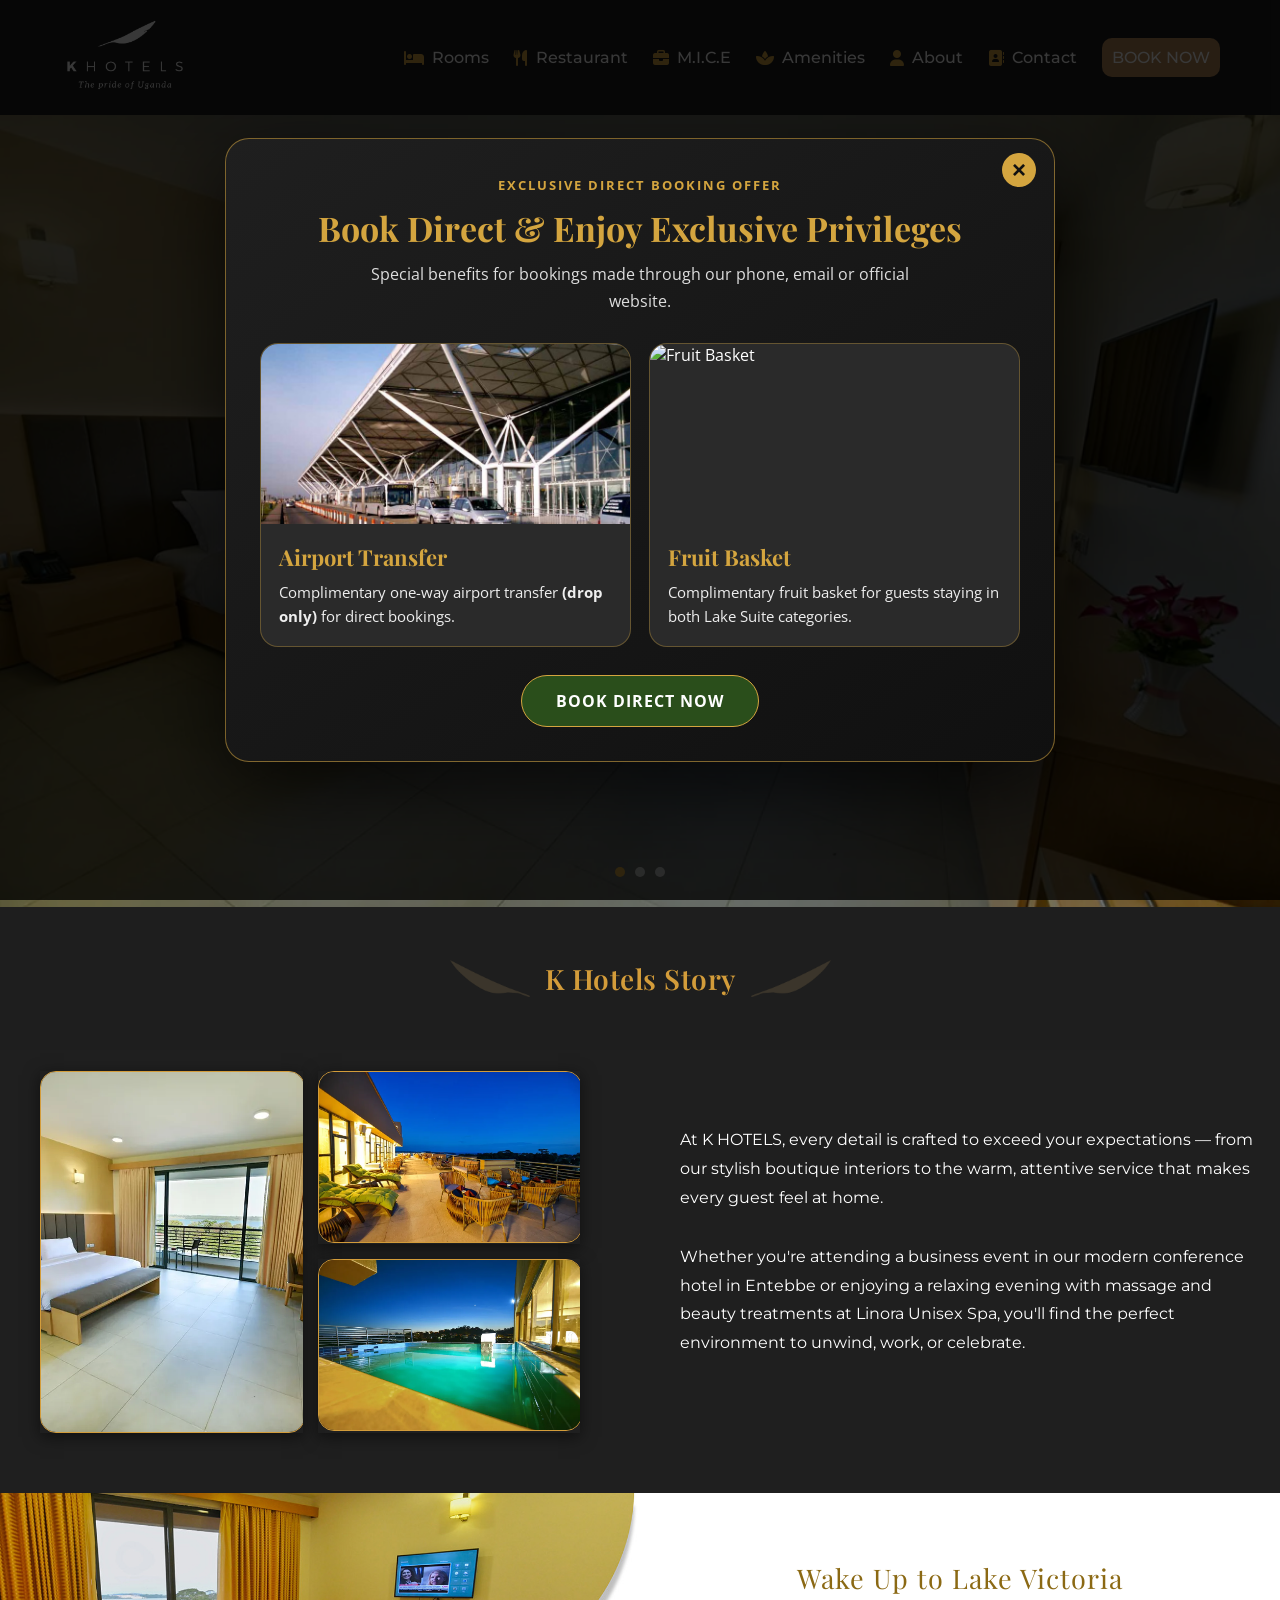
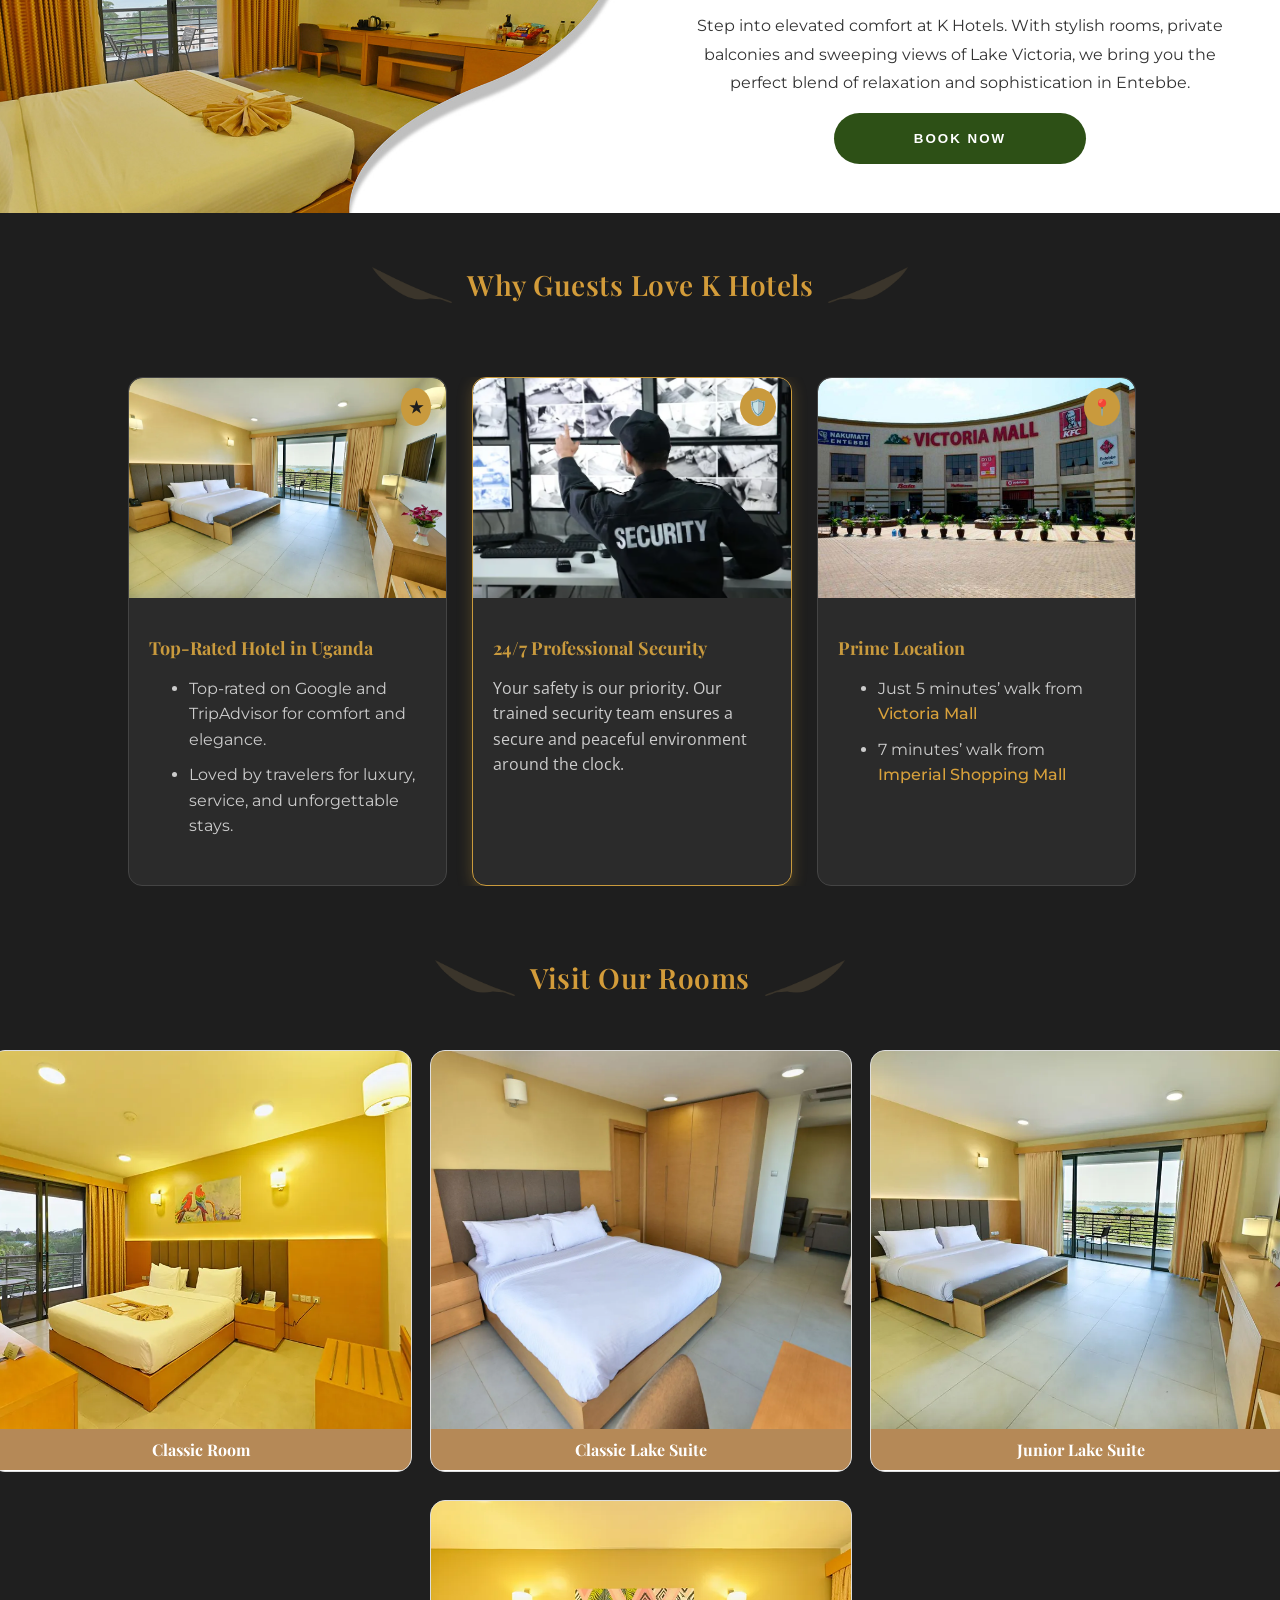
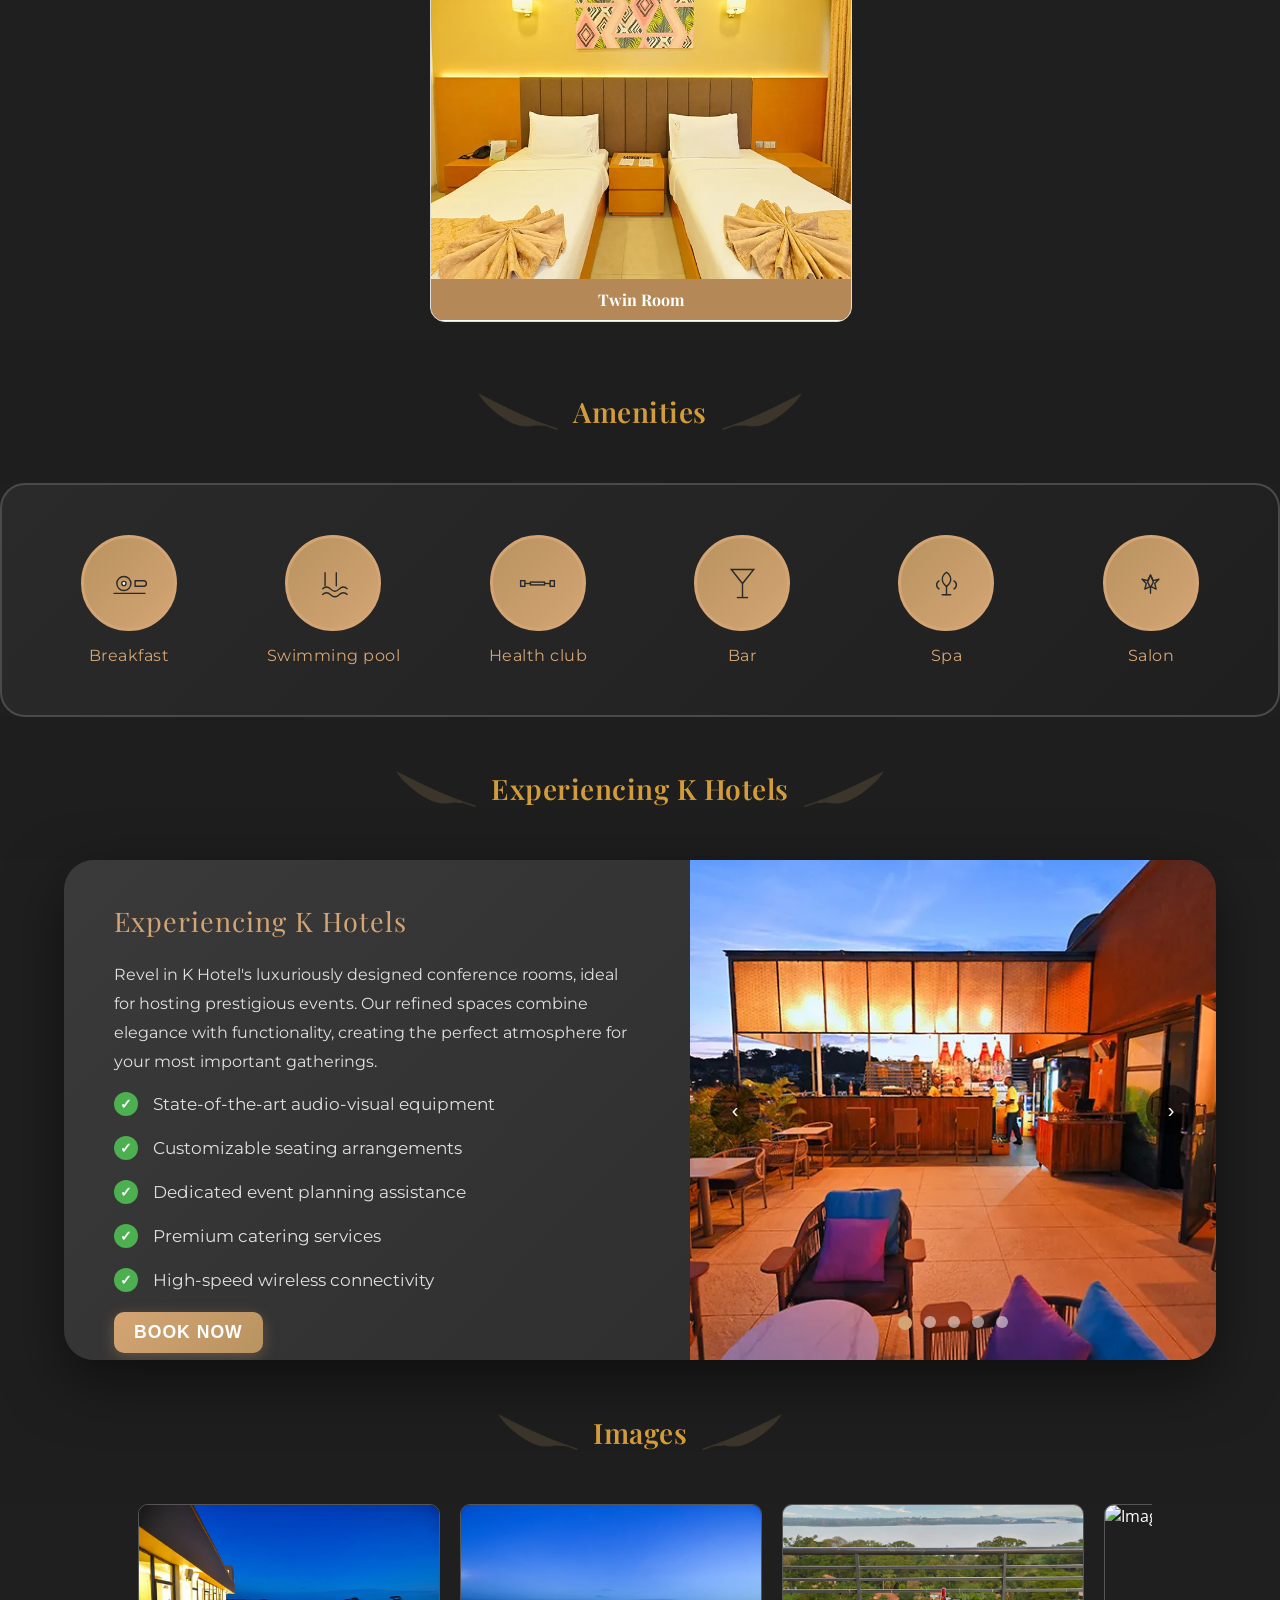
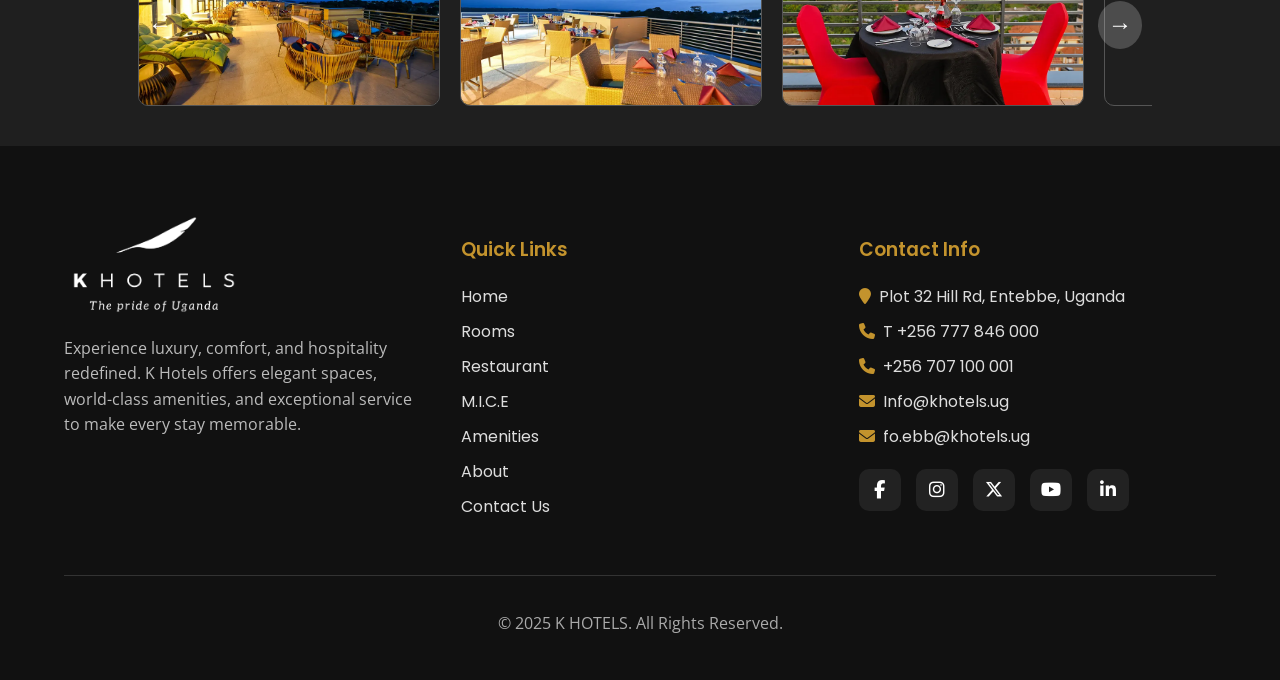
==== commit 9ab79152: "added popup in home page" ====
--- a/Khotels Website/index.html
+++ b/Khotels Website/index.html
@@ -4,7 +4,30 @@
 <head>
     <meta charset="UTF-8">
     <meta name="viewport" content="width=device-width, initial-scale=1.0">
-
+<link rel="canonical" href="https://khotels.com/" />
+
+<script type="application/ld+json">
+{
+ "@context": "https://schema.org",
+ "@type": "Hotel",
+ "name": "K Hotels",
+ "address": {
+   "@type": "PostalAddress",
+   "addressLocality": "Entebbe",
+   "addressCountry": "Uganda"
+ },
+ "telephone": "+256XXXXXXXX",
+ "priceRange": "$$"
+}
+</script>
+<script type="application/ld+json">
+{
+ "@context": "https://schema.org",
+ "@type": "Organization",
+ "name": "K Hotels",
+ "url": "https://khotels.com"
+}
+</script>
     <!-- Google tag (gtag.js) -->
     <script async src="https://www.googletagmanager.com/gtag/js?id=G-FR5F9NX8FL"></script>
     <script>
@@ -392,6 +415,41 @@
 
 
     </div>
+    <!-- Direct Booking Privileges Popup -->
+<div class="kh-offer-popup" id="khOfferPopup">
+  <div class="kh-popup-box">
+    <button class="kh-close" onclick="closeKhPopup()">×</button>
+
+    <div class="kh-popup-header">
+      <span>Exclusive Direct Booking Offer</span>
+      <h2>Book Direct & Enjoy Exclusive Privileges</h2>
+      <p>Special benefits for bookings made through our phone, email or official website.</p>
+    </div>
+
+    <div class="kh-benefits">
+      <div class="kh-benefit-card">
+        <img src="Images/All images/Airport.avif" alt="Airport Transfer">
+        <div>
+          <h3>Airport Transfer</h3>
+          <p>Complimentary one-way airport transfer <b>(drop only)</b> for direct bookings.</p>
+        </div>
+      </div>
+
+      <div class="kh-benefit-card">
+        <img src="https://images.unsplash.com/photo-1649928245542-f50d08b81266?q=80&w=687&auto=format&fit=crop&ixlib=rb-4.1.0&ixid=M3wxMjA3fDB8MHxwaG90by1wYWdlfHx8fGVufDB8fHx8fA%3D%3D" alt="Fruit Basket">
+        <div>
+          <h3>Fruit Basket</h3>
+          <p>Complimentary fruit basket for guests staying in both Lake Suite categories.</p>
+        </div>
+      </div>
+    </div>
+
+    <a href="https://bookings.resavenue.com/resBooking/availsearch?regCode=ZZVC0424&targetTemplate=3"
+       target="_blank" class="kh-popup-btn">
+      BOOK DIRECT NOW
+    </a>
+  </div>
+</div>
     <Section class="lastcard">
         <div class="card">
             <div class="card-inner">
--- a/Khotels Website/style.css
+++ b/Khotels Website/style.css
@@ -1777,4 +1777,164 @@
     display: flex;
     justify-content:center ;
     
+}
+
+/* ===== Direct Booking Popup ===== */
+.kh-offer-popup {
+  position: fixed;
+  inset: 0;
+  background: rgba(0,0,0,0.78);
+  display: none;
+  align-items: center;
+  justify-content: center;
+  z-index: 99999;
+  padding: 18px;
+}
+
+.kh-offer-popup.show {
+  display: flex;
+}
+
+.kh-popup-box {
+  width: 100%;
+  max-width: 760px;
+  background: linear-gradient(145deg, #1f1f1f, #101010);
+  border: 1px solid rgba(212,165,63,0.55);
+  border-radius: 24px;
+  padding: 34px;
+  position: relative;
+  box-shadow: 0 25px 80px rgba(0,0,0,0.65);
+  animation: khPop .35s ease;
+}
+
+@keyframes khPop {
+  from { transform: scale(.92); opacity: 0; }
+  to { transform: scale(1); opacity: 1; }
+}
+
+.kh-close {
+  position: absolute;
+  top: 14px;
+  right: 18px;
+  width: 34px;
+  height: 34px;
+  border-radius: 50%;
+  border: none;
+  background: #d4a53f;
+  color: #111;
+  font-size: 24px;
+  cursor: pointer;
+  font-weight: bold;
+}
+
+.kh-popup-header {
+  text-align: center;
+  margin-bottom: 28px;
+}
+
+.kh-popup-header span {
+  color: #d4a53f;
+  text-transform: uppercase;
+  letter-spacing: 2px;
+  font-size: 13px;
+  font-weight: 700;
+}
+
+.kh-popup-header h2 {
+  font-family: 'Playfair Display', serif;
+  color: #d4a53f;
+  font-size: 34px;
+  margin: 10px 0;
+}
+
+.kh-popup-header p {
+  color: #ddd;
+  max-width: 560px;
+  margin: auto;
+  line-height: 1.7;
+}
+
+.kh-benefits {
+  display: grid;
+  grid-template-columns: 1fr 1fr;
+  gap: 18px;
+  margin-bottom: 28px;
+}
+
+.kh-benefit-card {
+  background: #2a2a2a;
+  border: 1px solid rgba(212,165,63,0.35);
+  border-radius: 18px;
+  overflow: hidden;
+}
+
+.kh-benefit-card img {
+  width: 100%;
+  height: 180px;
+  object-fit: cover;
+  display: block;
+}
+
+.kh-benefit-card div {
+  padding: 18px;
+}
+
+.kh-benefit-card h3 {
+  color: #d4a53f;
+  font-family: 'Playfair Display', serif;
+  font-size: 22px;
+  margin: 0 0 8px;
+}
+
+.kh-benefit-card p {
+  color: #eee;
+  line-height: 1.6;
+  margin: 0;
+  font-size: 15px !important;
+}
+
+.kh-popup-btn {
+  display: block;
+  width: max-content;
+  margin: 0 auto;
+  background: #2a4e1b;
+  color: #fff;
+  border: 1px solid #d4a53f;
+  padding: 14px 34px;
+  border-radius: 40px;
+  text-decoration: none;
+  font-weight: 700;
+  letter-spacing: 1px;
+  transition: .3s;
+}
+
+.kh-popup-btn:hover {
+  background: #3e6e27;
+  transform: translateY(-2px);
+}
+
+@media (max-width: 768px) {
+  .kh-popup-box {
+    padding: 26px 18px;
+    max-height: 90vh;
+    overflow-y: auto;
+  }
+
+  .kh-popup-header h2 {
+    font-size: 25px;
+  }
+
+  .kh-benefits {
+    grid-template-columns: 1fr;
+  }
+
+  .kh-benefit-card img {
+    height: 150px;
+  }
+
+  .kh-popup-btn {
+    width: 100%;
+    text-align: center;
+    box-sizing: border-box;
+  }
 }
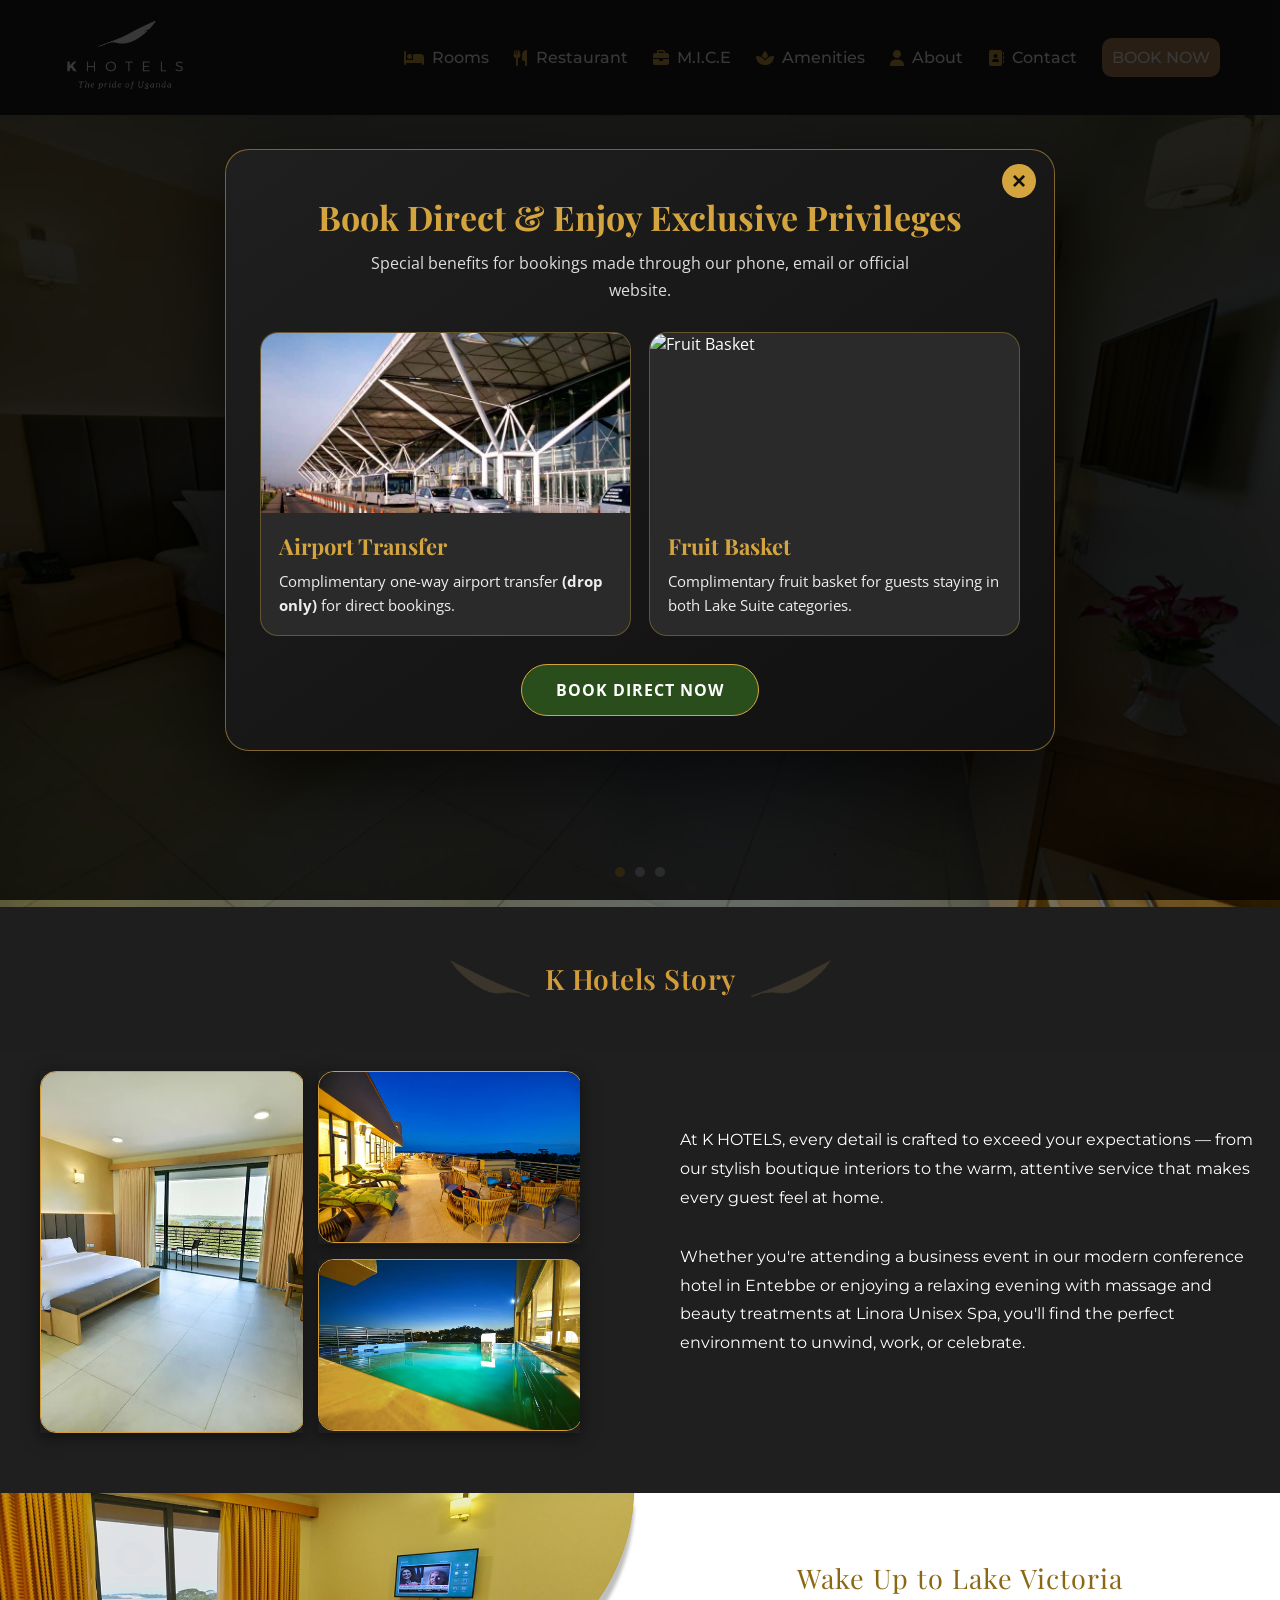
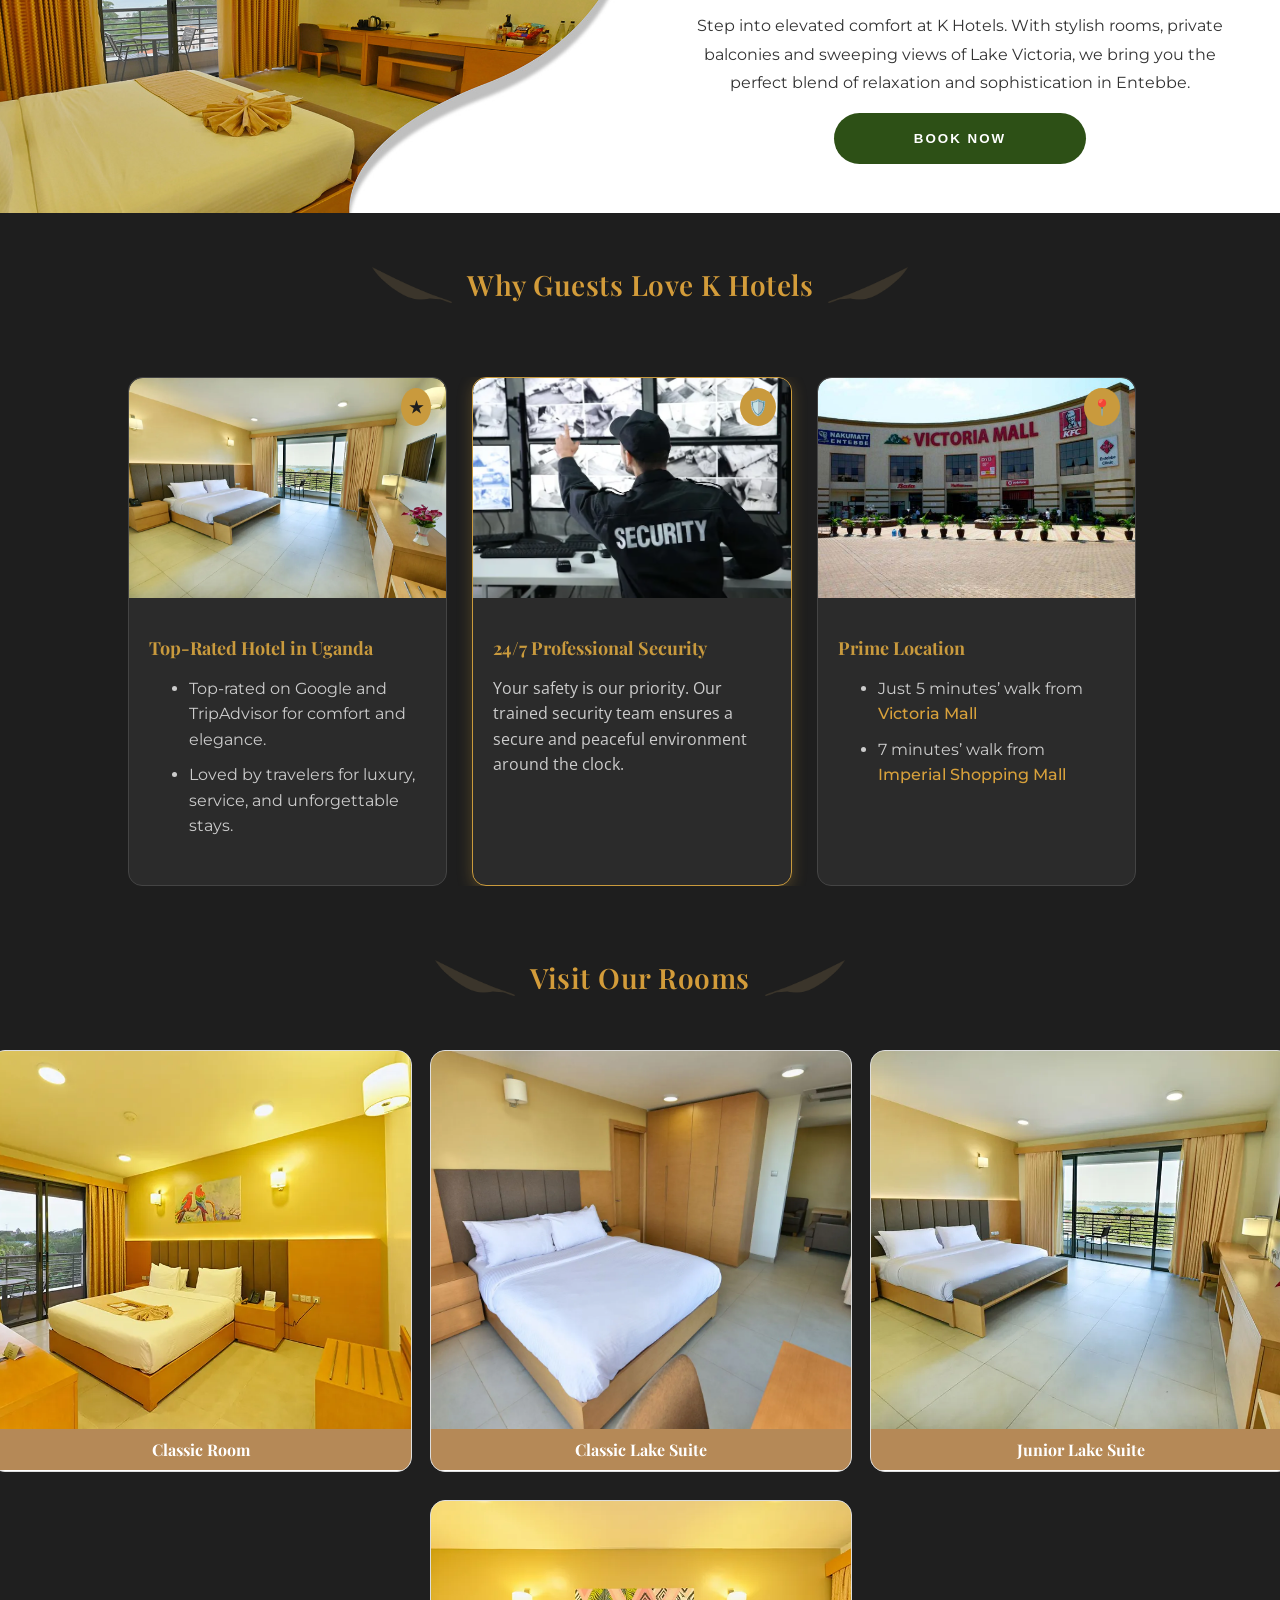
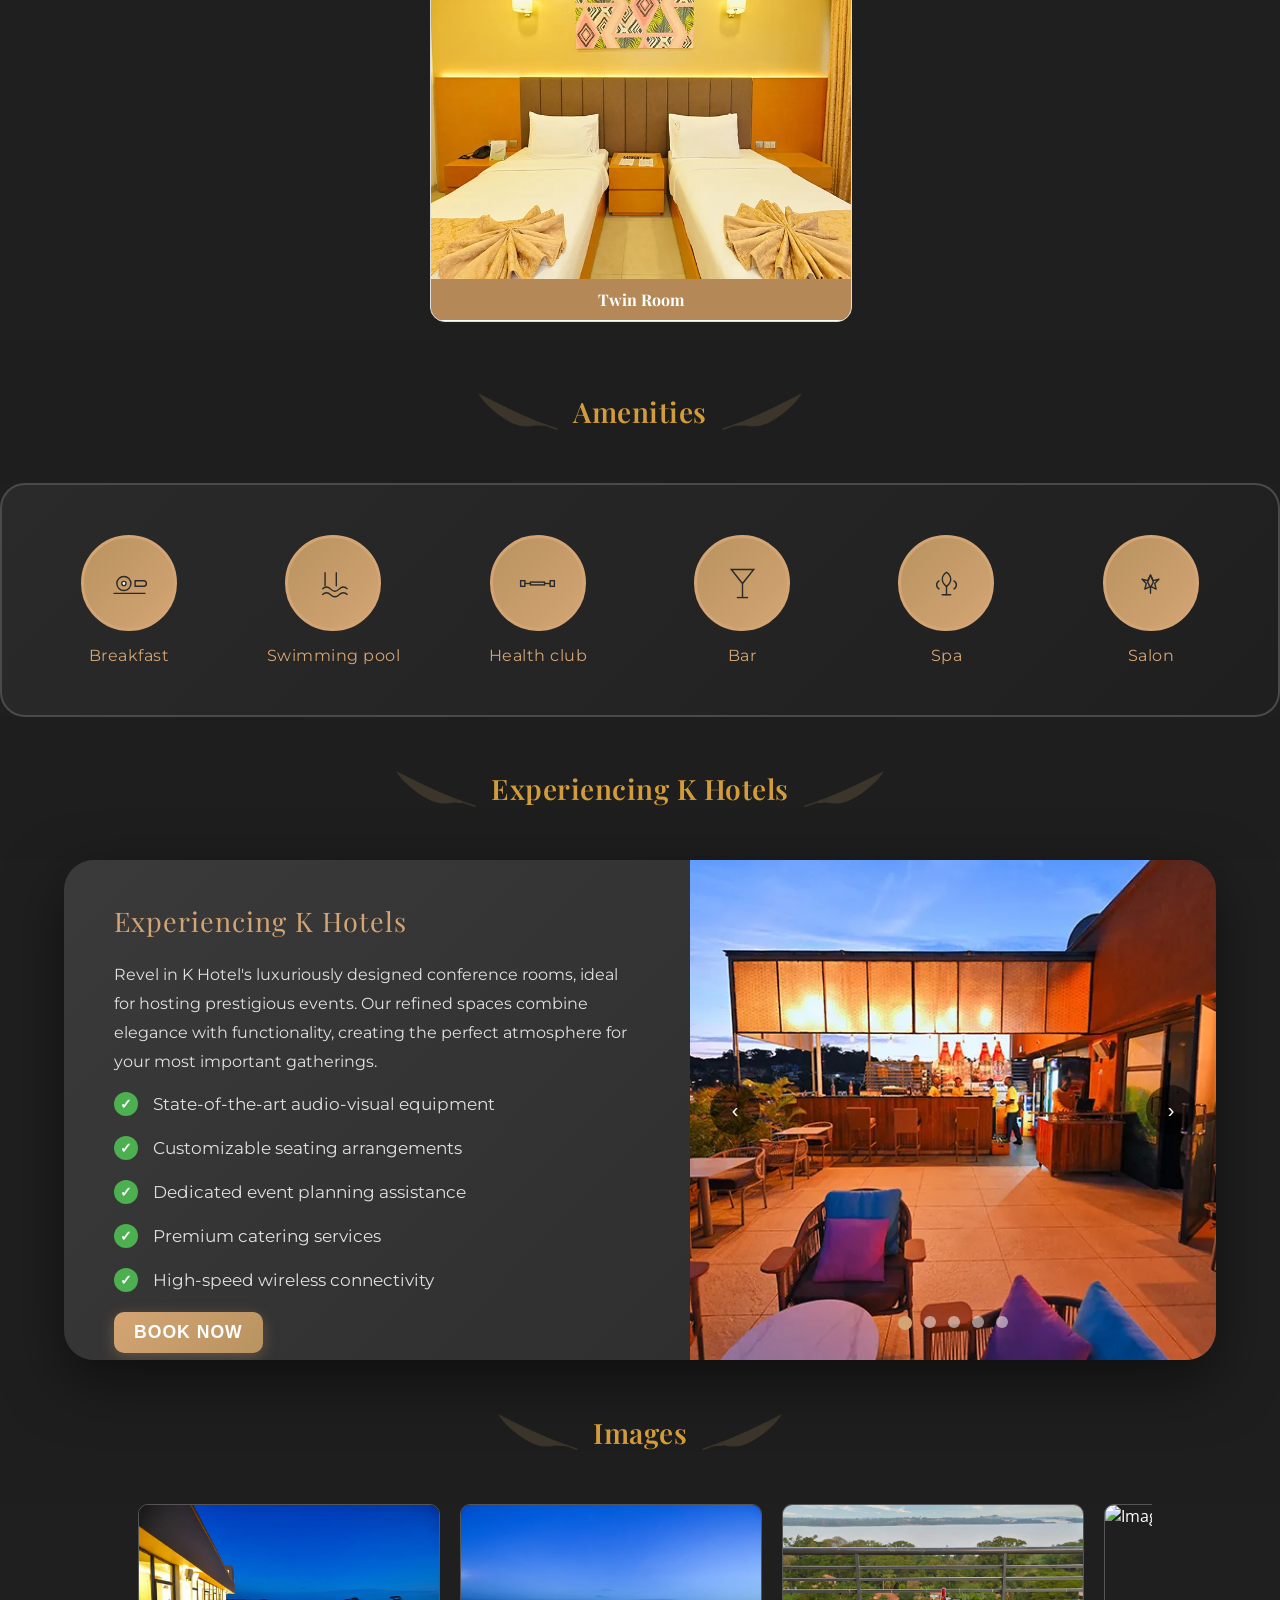
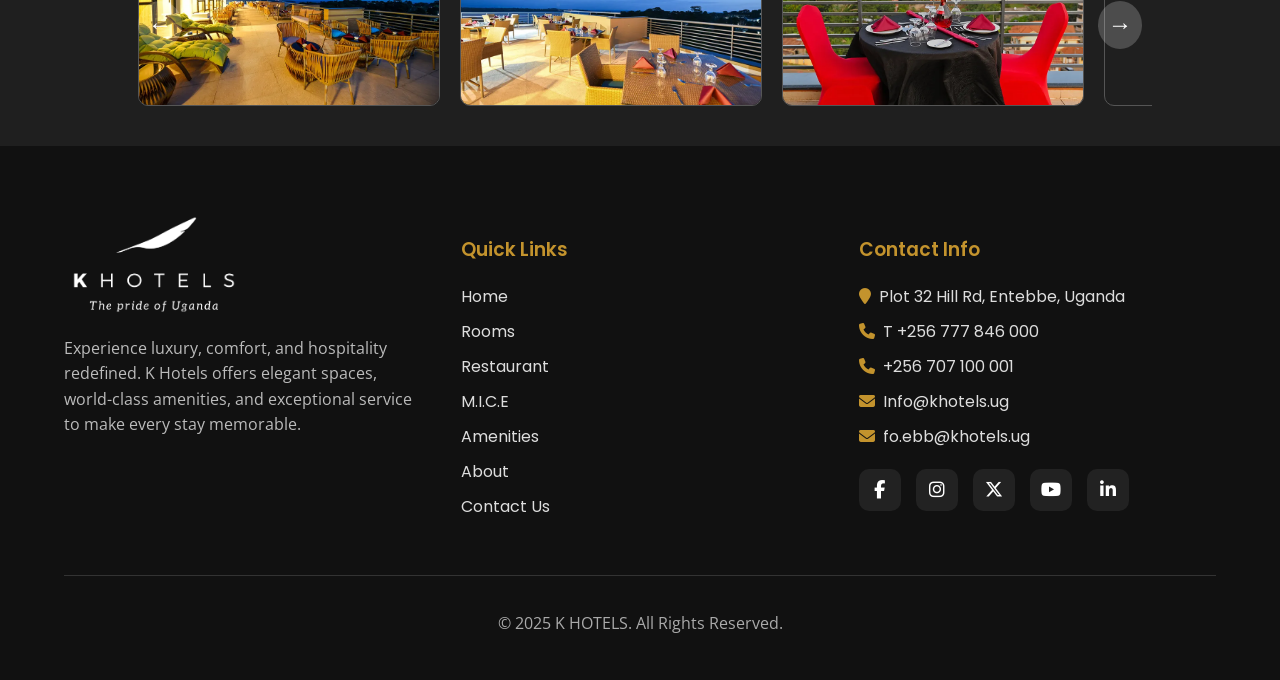
==== commit d001c3ab: "Describe your changes" ====
--- a/Khotels Website/index.html
+++ b/Khotels Website/index.html
@@ -144,7 +144,7 @@
             <a href="Amenities.html"><i class="fas fa-spa"></i> Amenities</a>
             <a href="About.html"><i class="fas fa-user"></i> About</a>
             <a href="Contact.html"><i class="fas fa-address-book"></i> Contact</a>
-            <a href="https://bookings.resavenue.com/resBooking/availsearch?regCode=ZZVC0424&targetTemplate=3"
+            <a href="https://bookings.resavenue.com/engine-ibe/search?regCode=ZZVC0424"
                 class="book-btn">BOOK NOW</a>
         </div>
     </nav>
@@ -172,7 +172,7 @@
                         <span>Book directly on our website and get 10% OFF your stay</span>
                     </div>
 
-                    <a href="https://bookings.resavenue.com/resBooking/availsearch?regCode=ZZVC0424&targetTemplate=3"
+                    <a href="https://bookings.resavenue.com/engine-ibe/search?regCode=ZZVC0424"
                         class="book-btn">
                         BOOK NOW
                     </a>
@@ -250,7 +250,7 @@
                     relaxation and sophistication in Entebbe.
                 </p>
                 <button class="book-now"
-                    onclick="window.open('https://bookings.resavenue.com/resBooking/availsearch?regCode=ZZVC0424&targetTemplate=3', '_blank')">BOOK
+                    onclick="window.open('https://bookings.resavenue.com/engine-ibe/search?regCode=ZZVC0424', '_blank')">BOOK
                     NOW</button>
 
             </div>
@@ -351,7 +351,7 @@
                         </div>
                     </div>
                     <button class="book-btn"
-                        onclick="window.open('https://bookings.resavenue.com/resBooking/availsearch?regCode=ZZVC0424&targetTemplate=3', '_blank')">BOOK
+                        onclick="window.open('https://bookings.resavenue.com/engine-ibe/search?regCode=ZZVC0424', '_blank')">BOOK
                         NOW</button>
                 </div>
             </div>
@@ -378,7 +378,7 @@
                         </div>
                     </div>
                     <button class="book-btn"
-                        onclick="window.open('https://bookings.resavenue.com/resBooking/availsearch?regCode=ZZVC0424&targetTemplate=3', '_blank')">BOOK
+                        onclick="window.open('https://bookings.resavenue.com/engine-ibe/search?regCode=ZZVC0424', '_blank')">BOOK
                         NOW</button>
                 </div>
             </div>
@@ -406,7 +406,7 @@
                         </div>
                     </div>
                     <button class="book-btn"
-                        onclick="window.open('https://bookings.resavenue.com/resBooking/availsearch?regCode=ZZVC0424&targetTemplate=3', '_blank')">BOOK
+                        onclick="window.open('https://bookings.resavenue.com/engine-ibe/search?regCode=ZZVC0424', '_blank')">BOOK
                         NOW</button>
                 </div>
             </div>
@@ -421,7 +421,7 @@
     <button class="kh-close" onclick="closeKhPopup()">×</button>
 
     <div class="kh-popup-header">
-      <span>Exclusive Direct Booking Offer</span>
+      <!-- <span>Exclusive Direct Booking Offer</span> -->
       <h2>Book Direct & Enjoy Exclusive Privileges</h2>
       <p>Special benefits for bookings made through our phone, email or official website.</p>
     </div>
@@ -444,7 +444,7 @@
       </div>
     </div>
 
-    <a href="https://bookings.resavenue.com/resBooking/availsearch?regCode=ZZVC0424&targetTemplate=3"
+    <a href="https://bookings.resavenue.com/engine-ibe/search?regCode=ZZVC0424"
        target="_blank" class="kh-popup-btn">
       BOOK DIRECT NOW
     </a>
@@ -473,7 +473,7 @@
                         </div>
                     </div>
                     <button class="book-btn"
-                        onclick="window.open('https://bookings.resavenue.com/resBooking/availsearch?regCode=ZZVC0424&targetTemplate=3', '_blank')">BOOK
+                        onclick="window.open('https://bookings.resavenue.com/engine-ibe/search?regCode=ZZVC0424', '_blank')">BOOK
                         NOW</button>
                 </div>
             </div>
@@ -604,7 +604,7 @@
                     </li>
                 </ul>
                 <button class="khotel-booking-btn"
-                    onclick="window.open('https://bookings.resavenue.com/resBooking/availsearch?regCode=ZZVC0424&targetTemplate=3', '_blank')">Book
+                    onclick="window.open('https://bookings.resavenue.com/engine-ibe/search?regCode=ZZVC0424', '_blank')">Book
                     Now</button>
             </div>
             <div class="khotel-gallery">
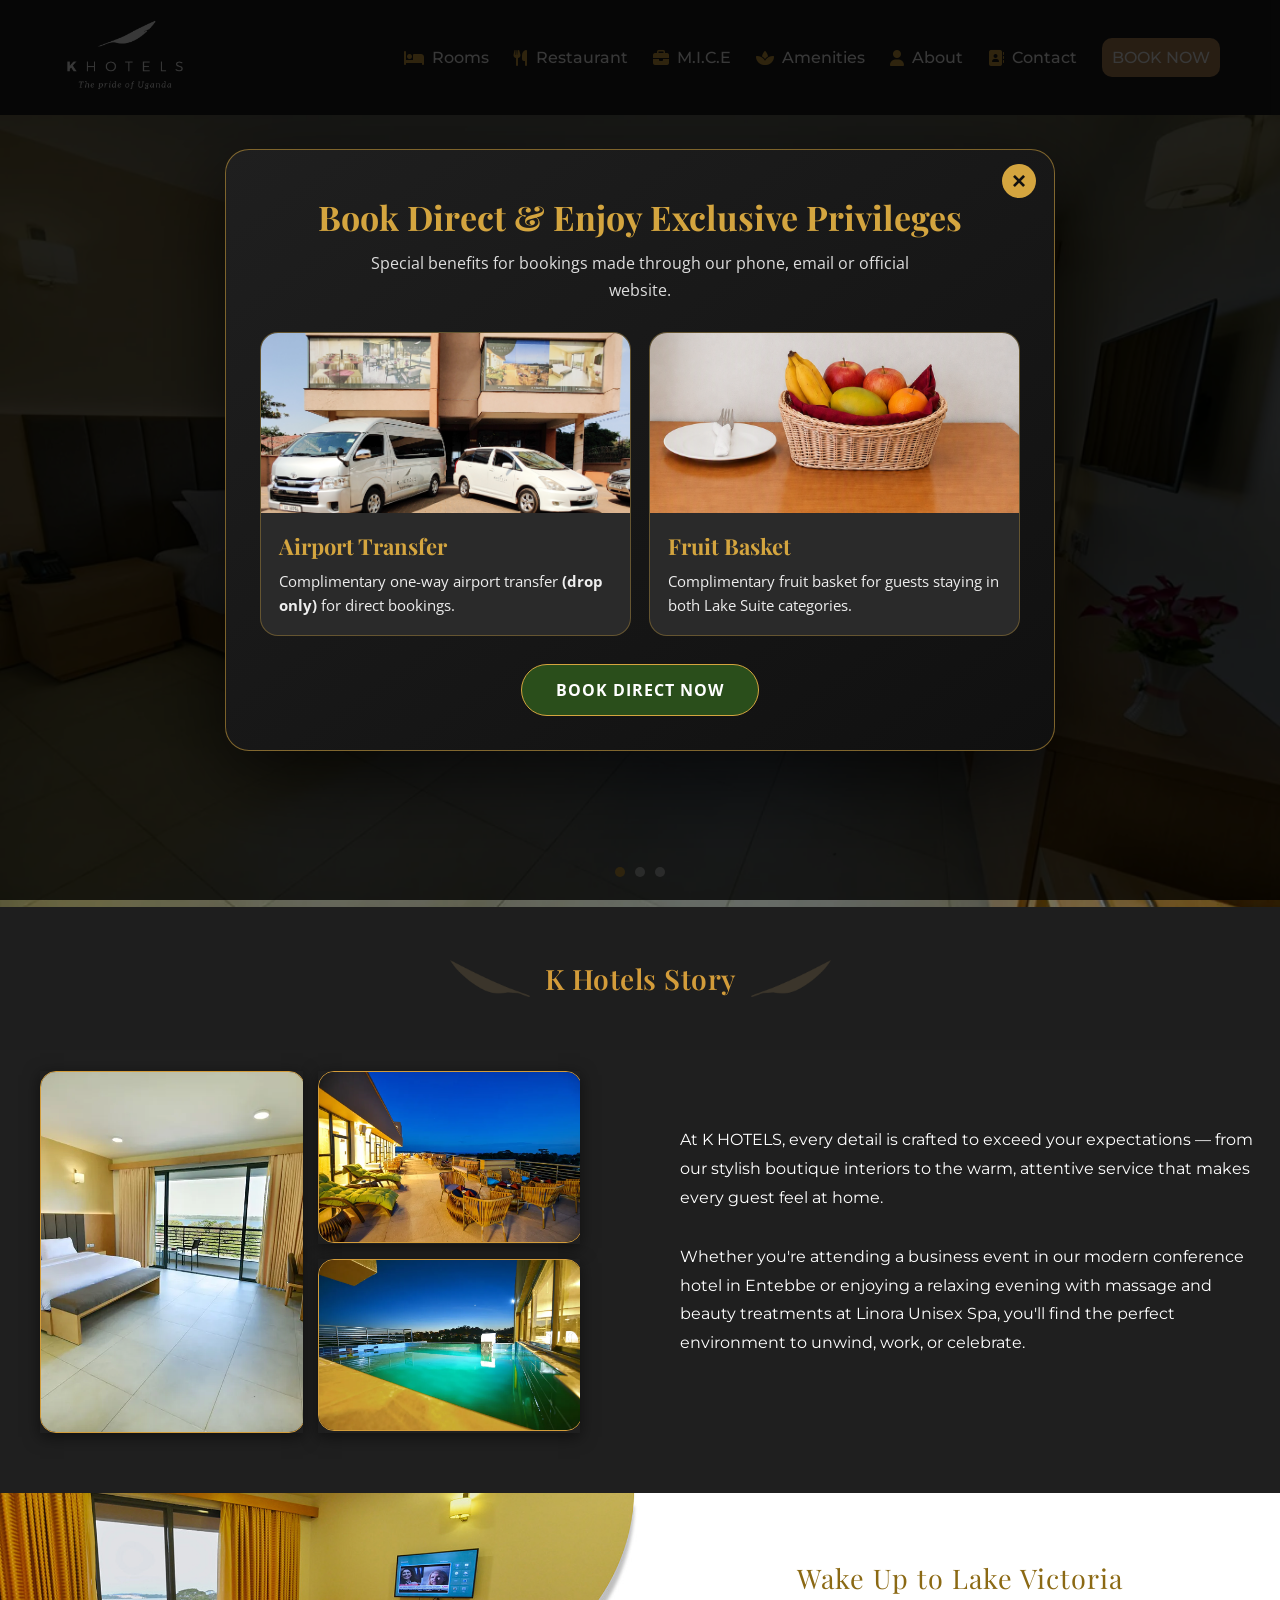
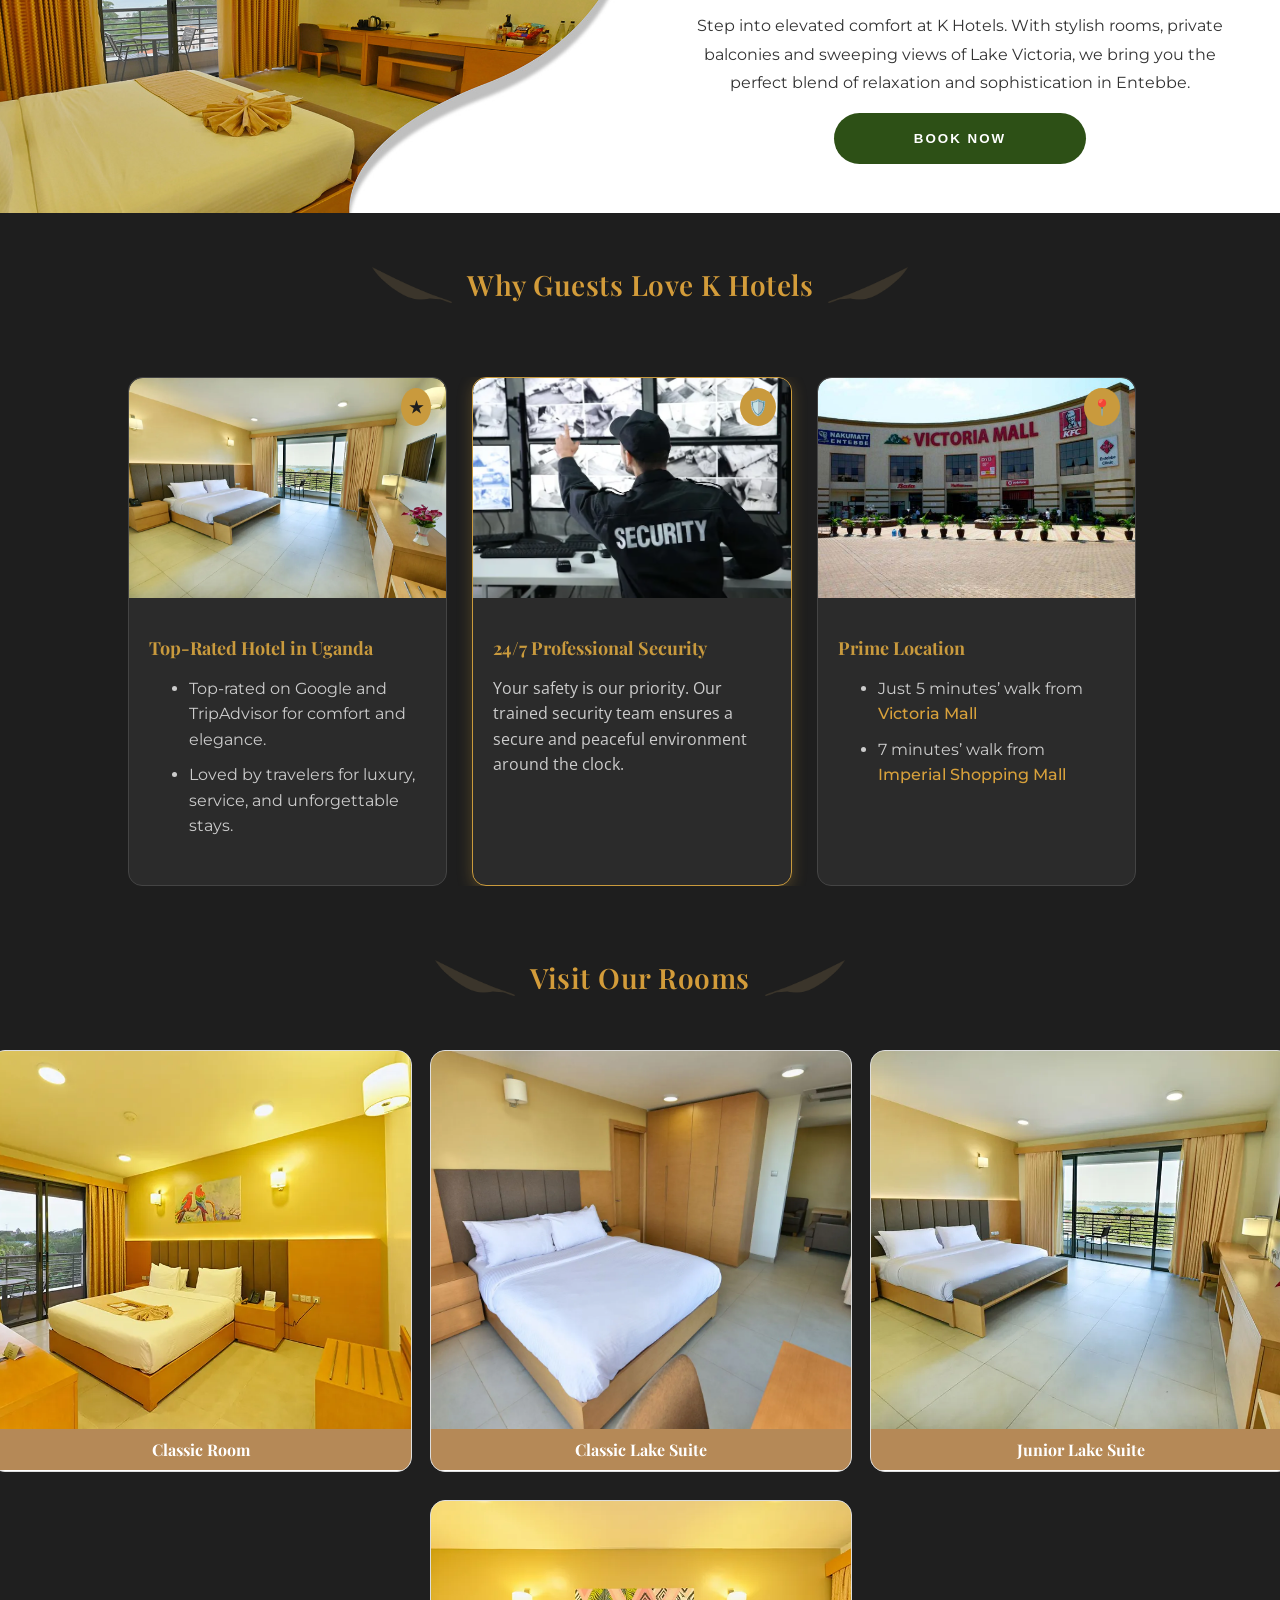
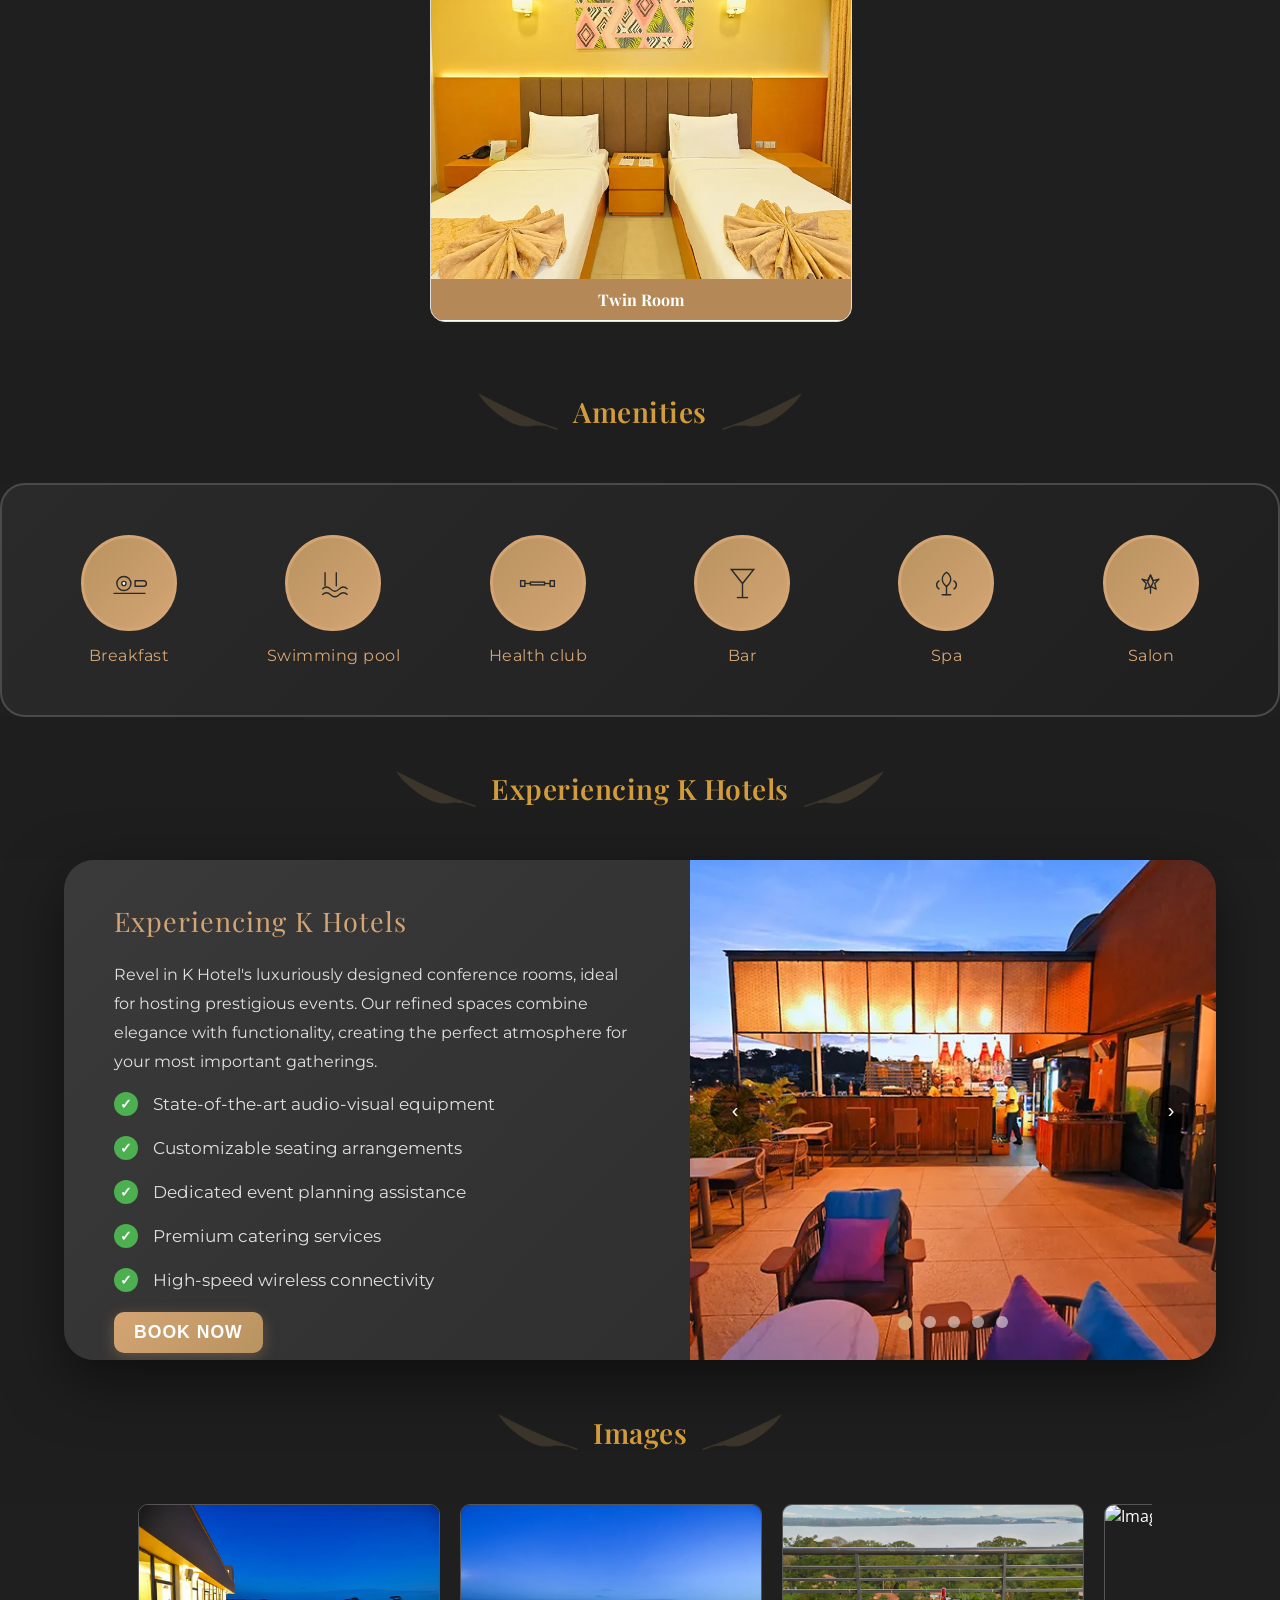
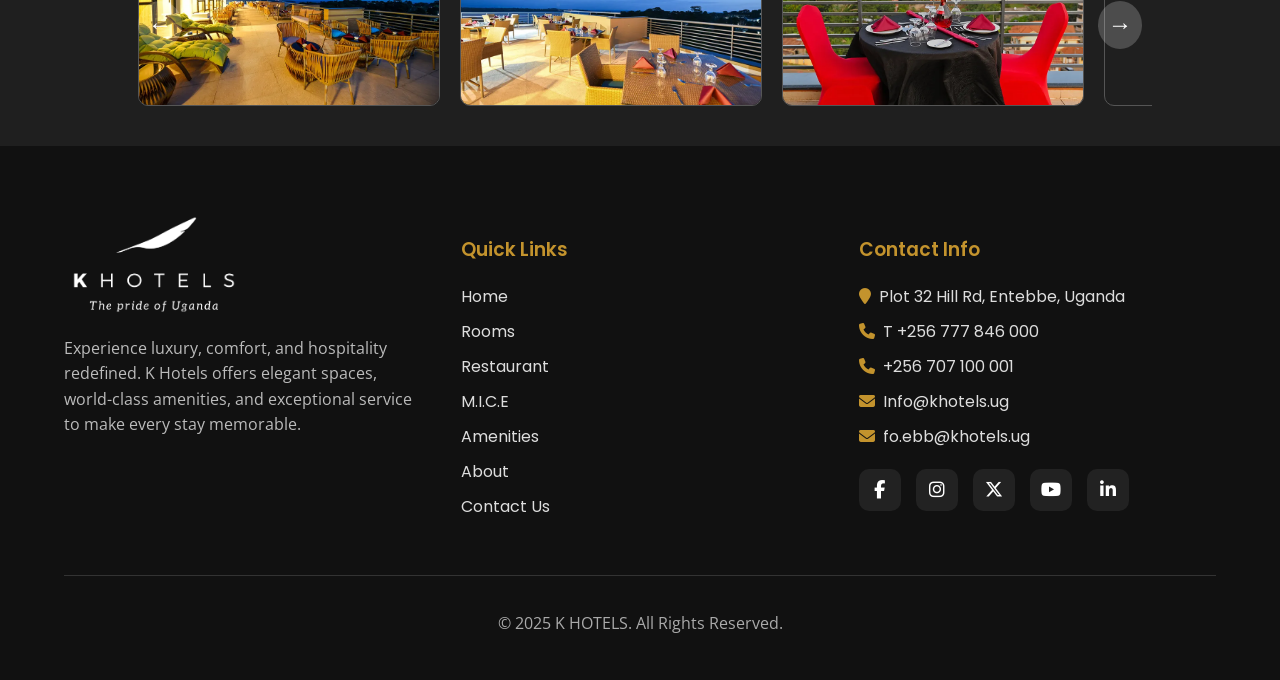
==== commit 0b880b6b: "updated popup image" ====
--- a/Khotels Website/index.html
+++ b/Khotels Website/index.html
@@ -428,7 +428,7 @@
 
     <div class="kh-benefits">
       <div class="kh-benefit-card">
-        <img src="Images/All images/Airport.avif" alt="Airport Transfer">
+        <img src="Images/1000188707.jpg" alt="Airport Transfer">
         <div>
           <h3>Airport Transfer</h3>
           <p>Complimentary one-way airport transfer <b>(drop only)</b> for direct bookings.</p>
@@ -436,7 +436,7 @@
       </div>
 
       <div class="kh-benefit-card">
-        <img src="https://images.unsplash.com/photo-1649928245542-f50d08b81266?q=80&w=687&auto=format&fit=crop&ixlib=rb-4.1.0&ixid=M3wxMjA3fDB8MHxwaG90by1wYWdlfHx8fGVufDB8fHx8fA%3D%3D" alt="Fruit Basket">
+        <img src="Images/frute box.PNG" alt="Fruit Basket">
         <div>
           <h3>Fruit Basket</h3>
           <p>Complimentary fruit basket for guests staying in both Lake Suite categories.</p>
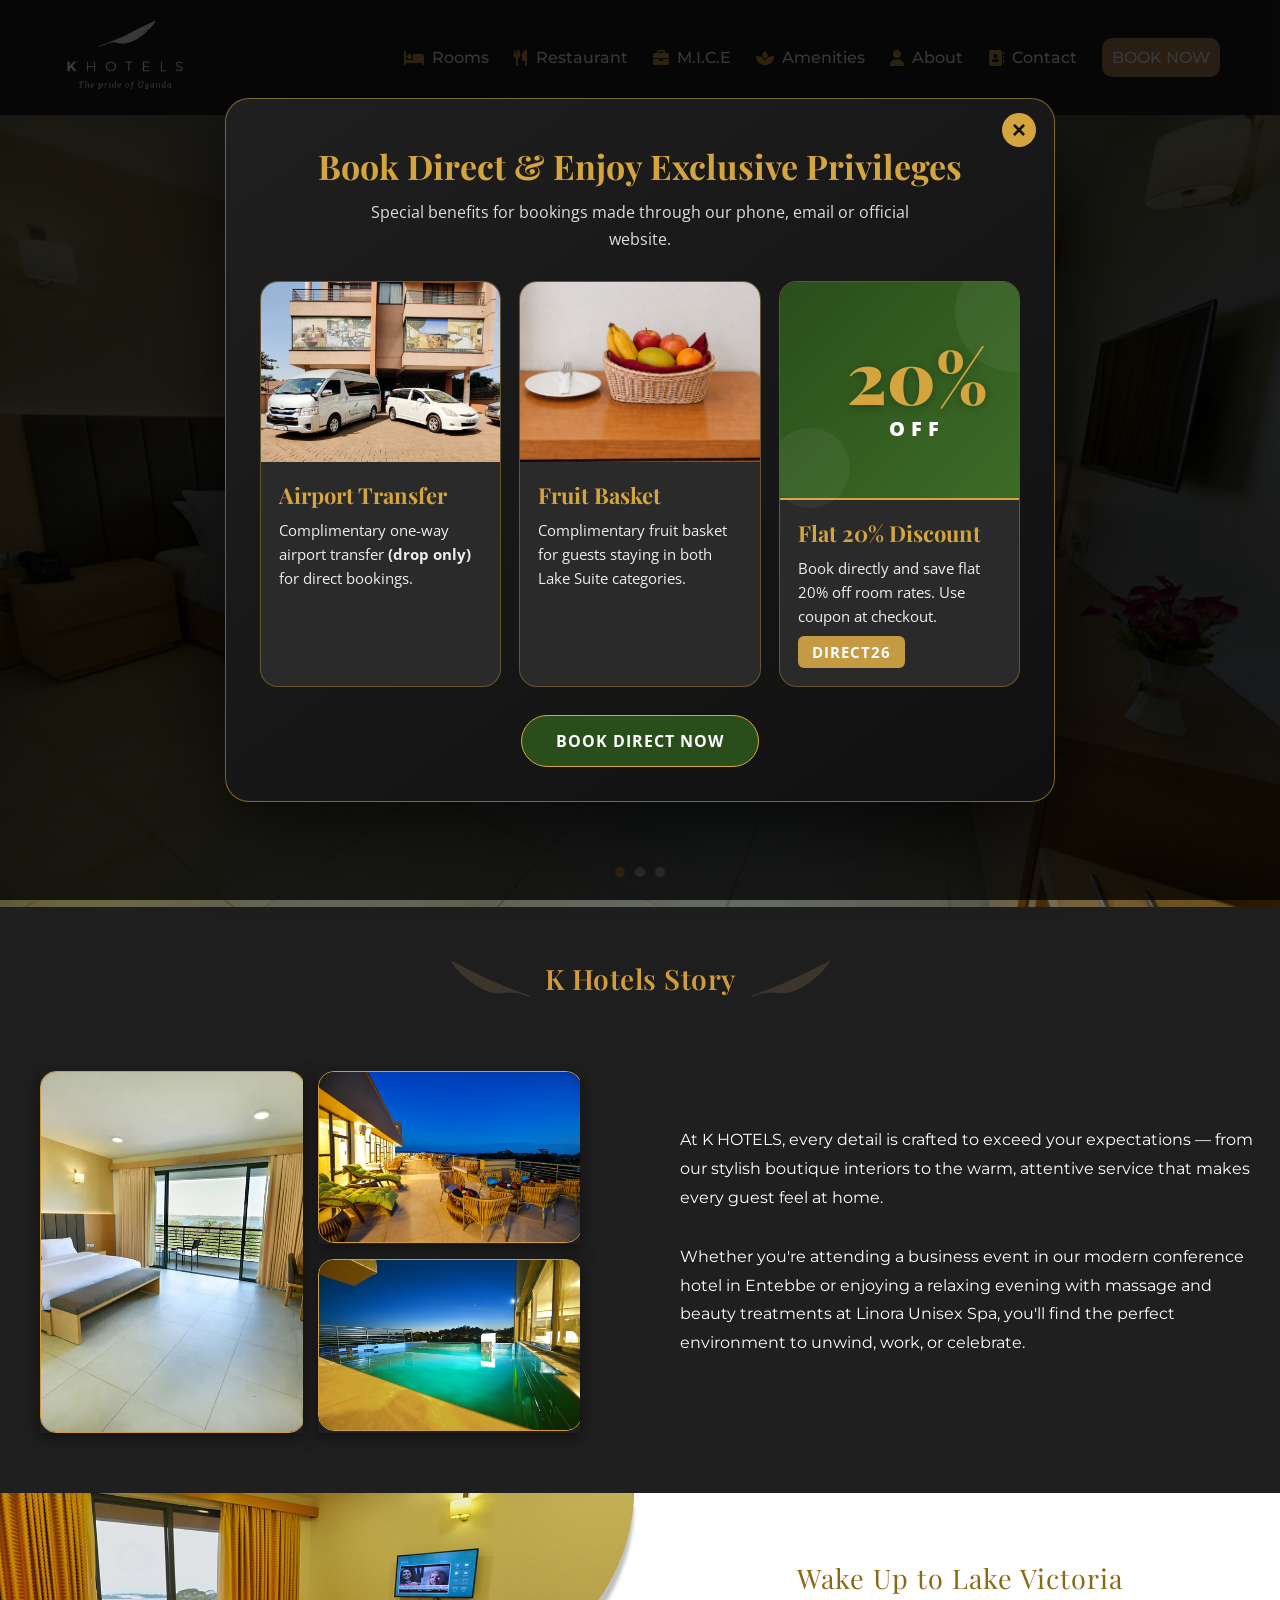
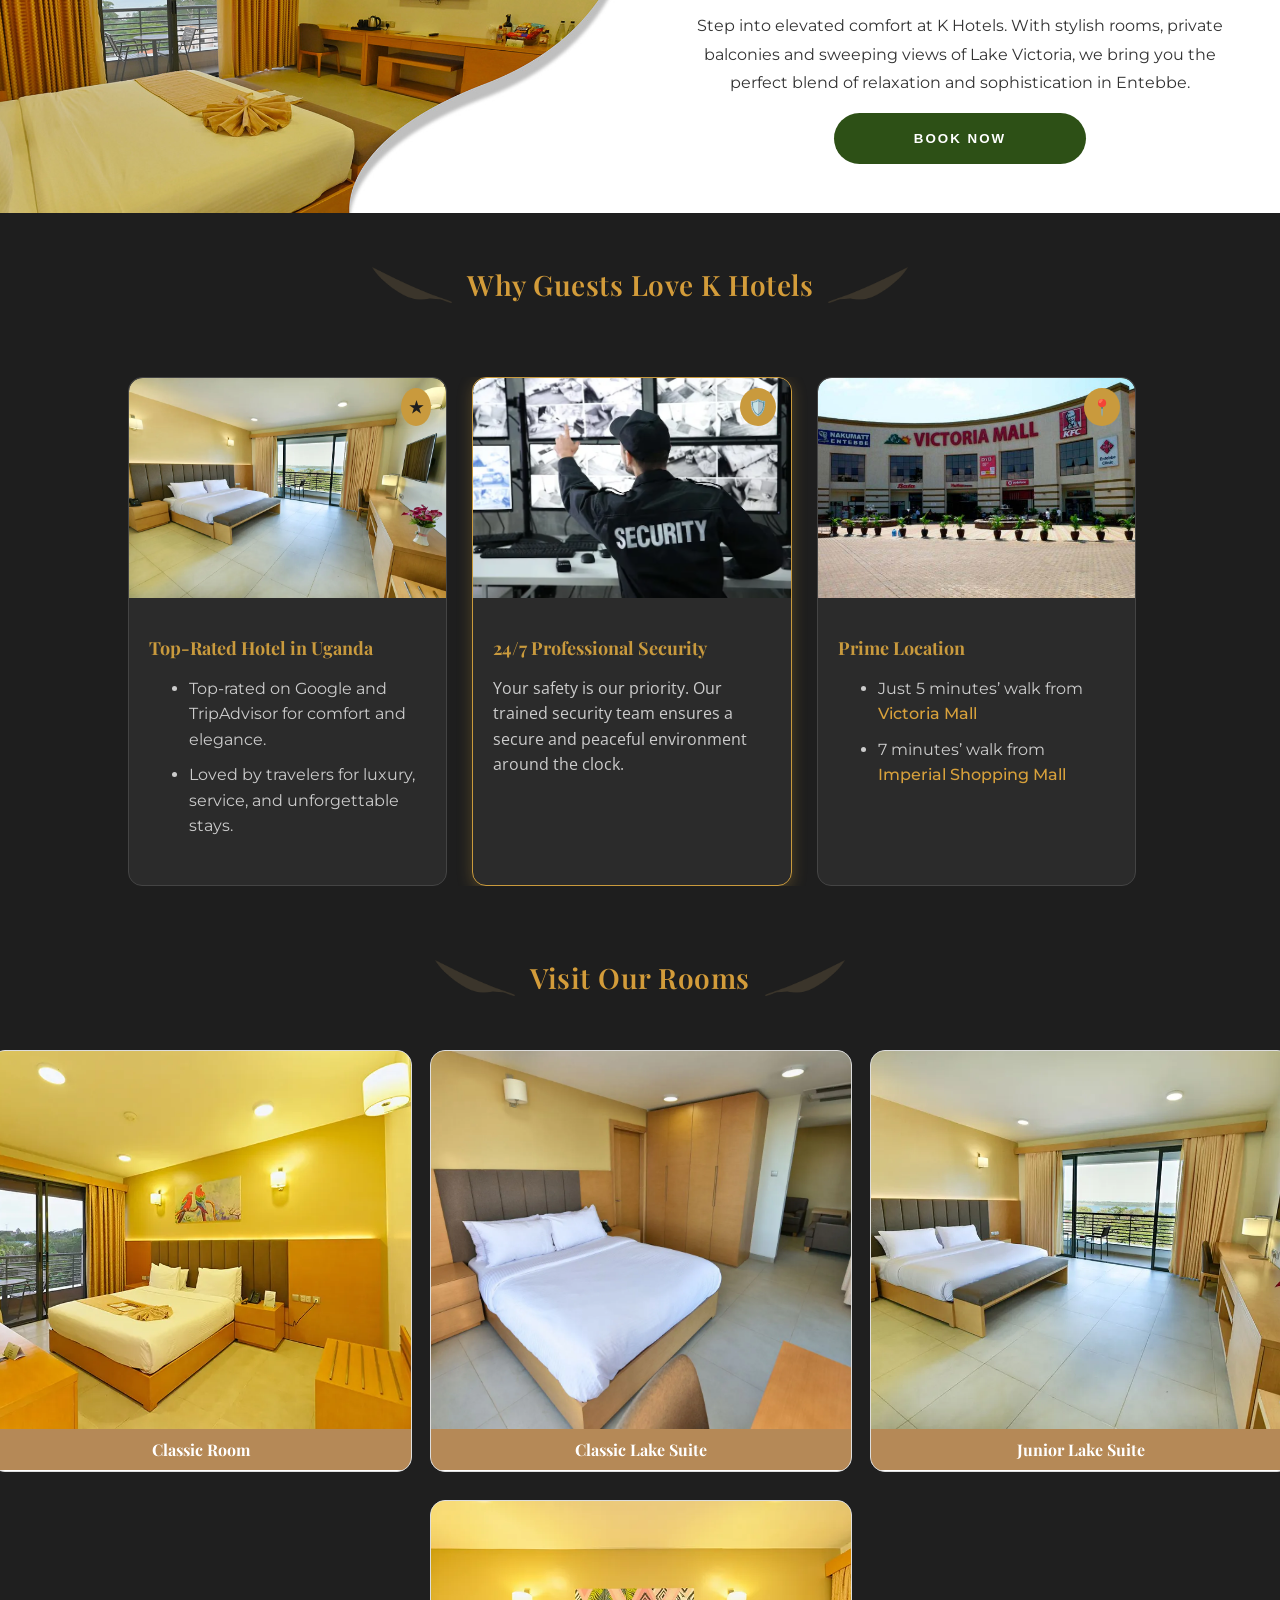
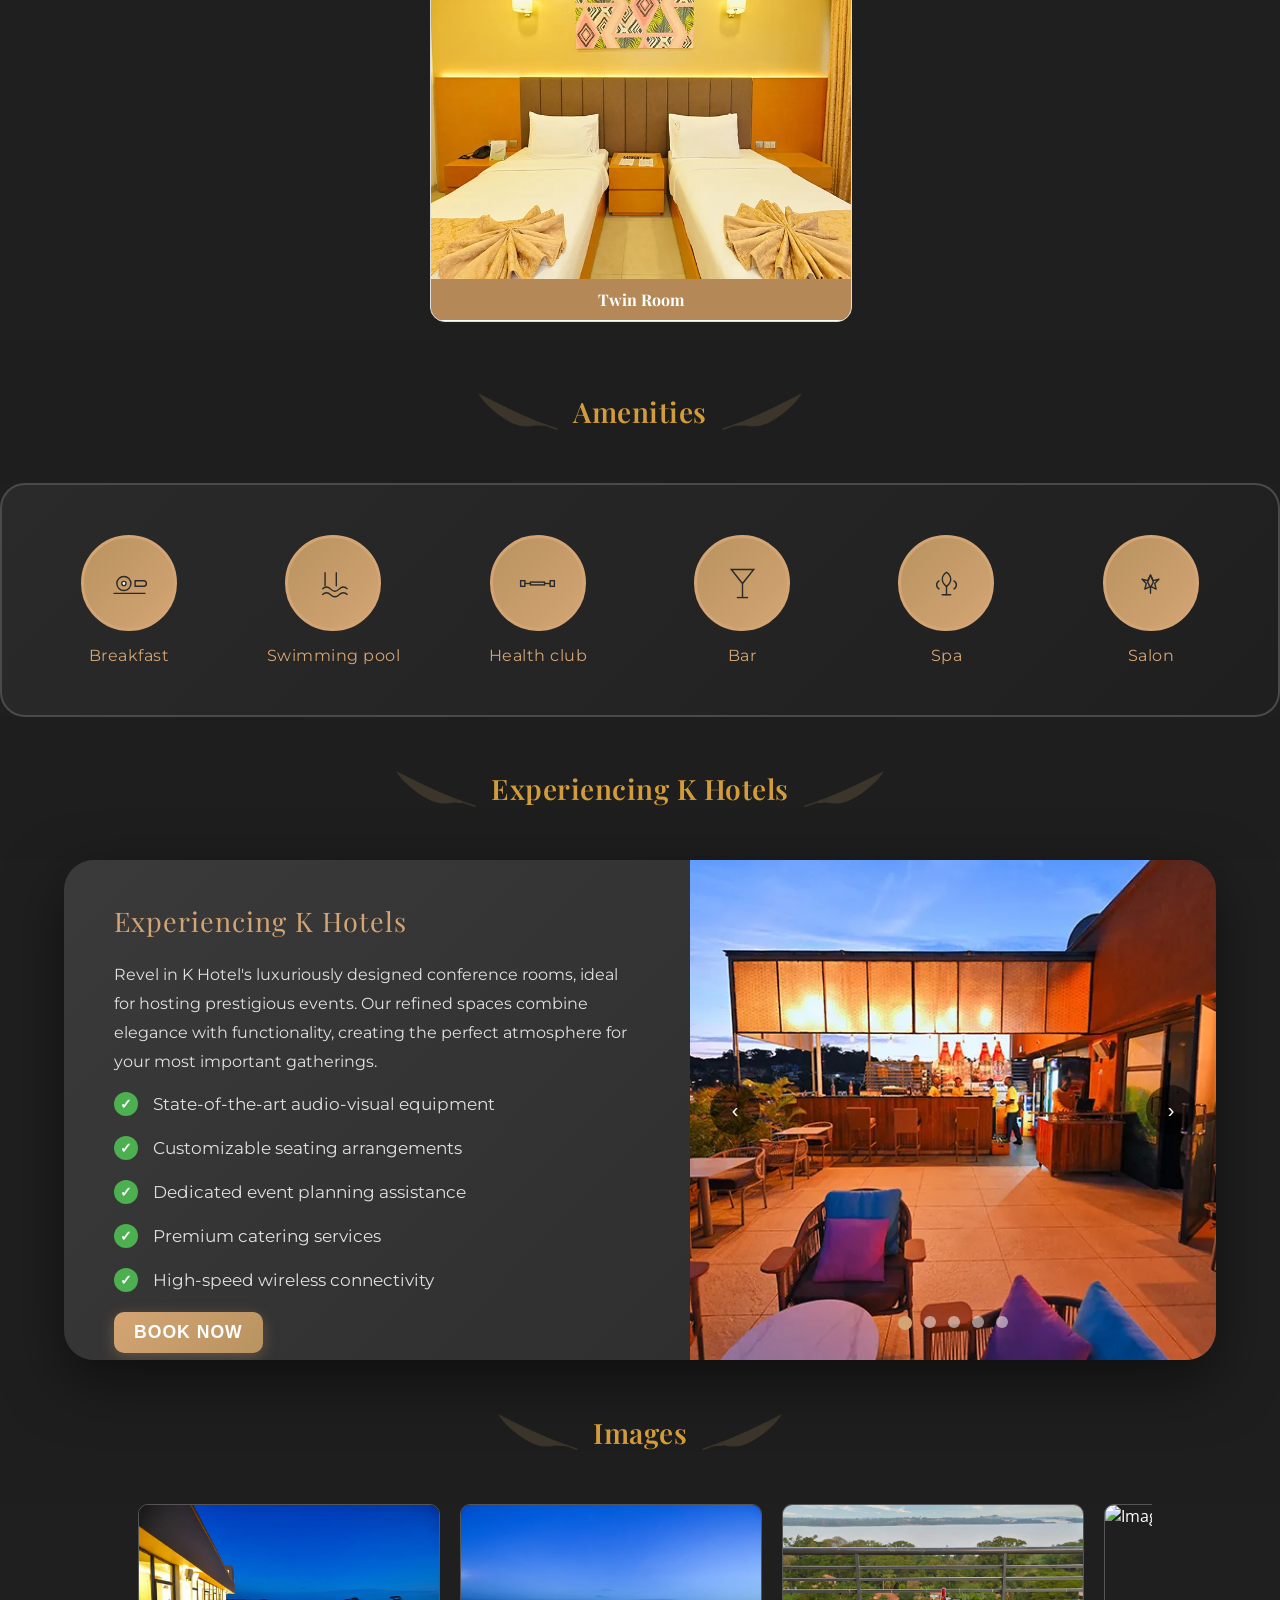
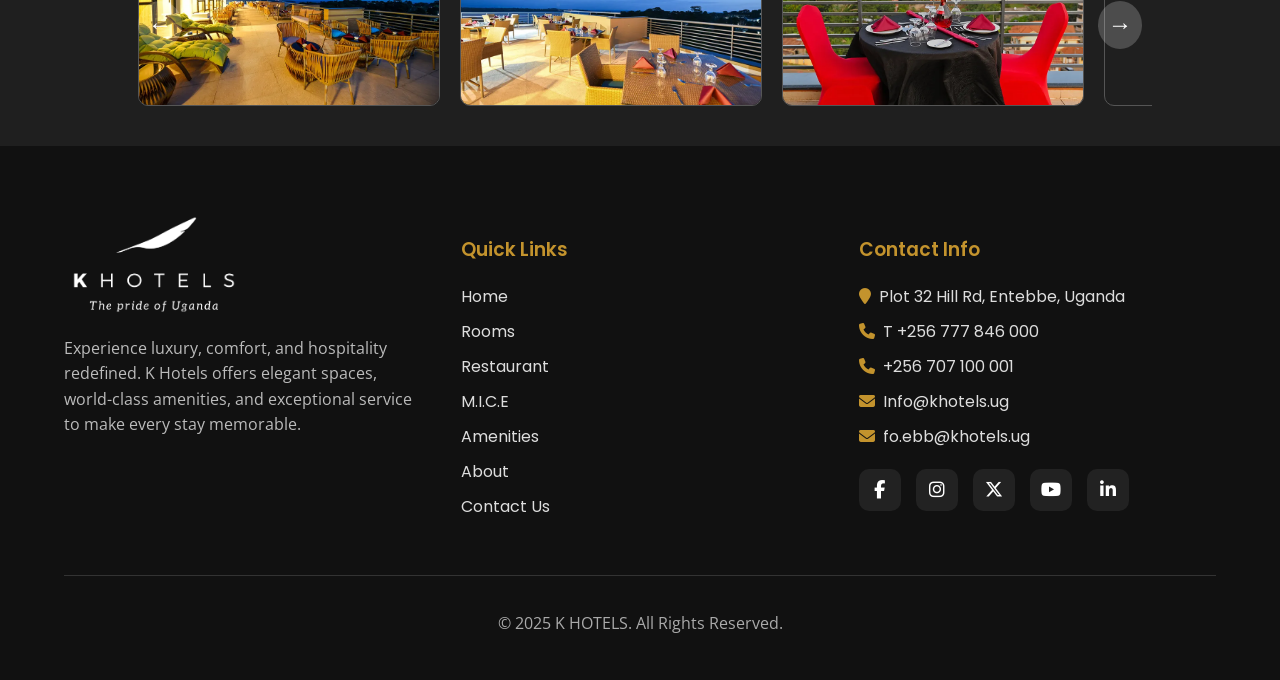
==== commit a7b034ff: "Initial commit" ====
--- a/Khotels Website/index.html
+++ b/Khotels Website/index.html
@@ -4,9 +4,9 @@
 <head>
     <meta charset="UTF-8">
     <meta name="viewport" content="width=device-width, initial-scale=1.0">
-<link rel="canonical" href="https://khotels.com/" />
-
-<script type="application/ld+json">
+    <link rel="canonical" href="https://khotels.com/" />
+
+    <script type="application/ld+json">
 {
  "@context": "https://schema.org",
  "@type": "Hotel",
@@ -20,7 +20,7 @@
  "priceRange": "$$"
 }
 </script>
-<script type="application/ld+json">
+    <script type="application/ld+json">
 {
  "@context": "https://schema.org",
  "@type": "Organization",
@@ -84,7 +84,7 @@
  }
 }
 </script>
-<script type="application/ld+json">
+    <script type="application/ld+json">
 {
  "@context":"https://schema.org",
  "@type":"Organization",
@@ -97,7 +97,7 @@
  ]
 }
 </script>
-<script type="application/ld+json">
+    <script type="application/ld+json">
 {
  "@context":"https://schema.org",
  "@type":"FAQPage",
@@ -144,8 +144,7 @@
             <a href="Amenities.html"><i class="fas fa-spa"></i> Amenities</a>
             <a href="About.html"><i class="fas fa-user"></i> About</a>
             <a href="Contact.html"><i class="fas fa-address-book"></i> Contact</a>
-            <a href="https://bookings.resavenue.com/engine-ibe/search?regCode=ZZVC0424"
-                class="book-btn">BOOK NOW</a>
+            <a href="https://bookings.resavenue.com/engine-ibe/search?regCode=ZZVC0424" class="book-btn">BOOK NOW</a>
         </div>
     </nav>
     <!-- ====== NAVBAR END ====== -->
@@ -154,7 +153,8 @@
     <!-- ===== HERO SECTION ===== -->
     <section class="hero">
         <!-- Background Carousel Images -->
-        <img src="Images/All images/junior_lake_suite_studio-compressor.webp" class="active" alt="Luxury hotel in Entebbe near Entebbe International Airport – KHotels">
+        <img src="Images/All images/junior_lake_suite_studio-compressor.webp" class="active"
+            alt="Luxury hotel in Entebbe near Entebbe International Airport – KHotels">
         <img src="Images/Khotels images/conatcthero.jpg" alt="Rooftop restaurant with Lake Victoria view in Entebbe">
         <img src="Images/All images/258fec1213d1e8a0aa4252e719fd59b51664c51667bd8cf0edc15b20f232ec68.webp"
             alt="Conference hall at KHotels Entebbe">
@@ -172,8 +172,7 @@
                         <span>Book directly on our website and get 10% OFF your stay</span>
                     </div>
 
-                    <a href="https://bookings.resavenue.com/engine-ibe/search?regCode=ZZVC0424"
-                        class="book-btn">
+                    <a href="https://bookings.resavenue.com/engine-ibe/search?regCode=ZZVC0424" class="book-btn">
                         BOOK NOW
                     </a>
                 </div>
@@ -416,40 +415,51 @@
 
     </div>
     <!-- Direct Booking Privileges Popup -->
-<div class="kh-offer-popup" id="khOfferPopup">
-  <div class="kh-popup-box">
-    <button class="kh-close" onclick="closeKhPopup()">×</button>
-
-    <div class="kh-popup-header">
-      <!-- <span>Exclusive Direct Booking Offer</span> -->
-      <h2>Book Direct & Enjoy Exclusive Privileges</h2>
-      <p>Special benefits for bookings made through our phone, email or official website.</p>
+    <div class="kh-offer-popup" id="khOfferPopup">
+        <div class="kh-popup-box">
+            <button class="kh-close" onclick="closeKhPopup()">×</button>
+
+            <div class="kh-popup-header">
+                <h2>Book Direct & Enjoy Exclusive Privileges</h2>
+                <p>Special benefits for bookings made through our phone, email or official website.</p>
+            </div>
+
+            <div class="kh-benefits">
+                <div class="kh-benefit-card">
+                    <img src="Images/1000188707.jpg" alt="Airport Transfer">
+                    <div>
+                        <h3>Airport Transfer</h3>
+                        <p>Complimentary one-way airport transfer <b>(drop only)</b> for direct bookings.</p>
+                    </div>
+                </div>
+
+                <div class="kh-benefit-card">
+                    <img src="Images/frute box.PNG" alt="Fruit Basket">
+                    <div>
+                        <h3>Fruit Basket</h3>
+                        <p>Complimentary fruit basket for guests staying in both Lake Suite categories.</p>
+                    </div>
+                </div>
+
+                <div class="kh-benefit-card kh-discount-card">
+                    <div class="kh-discount-visual">
+                        <span class="kh-discount-percent">20%</span>
+                        <span class="kh-discount-label">OFF</span>
+                    </div>
+                    <div>
+                        <h3>Flat 20% Discount</h3>
+                        <p>Book directly and save flat 20% off room rates. Use coupon at checkout.</p>
+                        <span class="kh-coupon">DIRECT26</span>
+                    </div>
+                </div>
+            </div>
+
+            <a href="https://bookings.resavenue.com/engine-ibe/search?regCode=ZZVC0424" target="_blank"
+                class="kh-popup-btn">
+                BOOK DIRECT NOW
+            </a>
+        </div>
     </div>
-
-    <div class="kh-benefits">
-      <div class="kh-benefit-card">
-        <img src="Images/1000188707.jpg" alt="Airport Transfer">
-        <div>
-          <h3>Airport Transfer</h3>
-          <p>Complimentary one-way airport transfer <b>(drop only)</b> for direct bookings.</p>
-        </div>
-      </div>
-
-      <div class="kh-benefit-card">
-        <img src="Images/frute box.PNG" alt="Fruit Basket">
-        <div>
-          <h3>Fruit Basket</h3>
-          <p>Complimentary fruit basket for guests staying in both Lake Suite categories.</p>
-        </div>
-      </div>
-    </div>
-
-    <a href="https://bookings.resavenue.com/engine-ibe/search?regCode=ZZVC0424"
-       target="_blank" class="kh-popup-btn">
-      BOOK DIRECT NOW
-    </a>
-  </div>
-</div>
     <Section class="lastcard">
         <div class="card">
             <div class="card-inner">
--- a/Khotels Website/style.css
+++ b/Khotels Website/style.css
@@ -1937,4 +1937,222 @@
     text-align: center;
     box-sizing: border-box;
   }
+}
+.kh-coupon{
+    display:inline-block;
+    margin-top:8px;
+    padding:6px 14px;
+    background:#c49a42;
+    color:#fff;
+    border-radius:6px;
+    font-weight:700;
+    letter-spacing:1px;
+    font-size:15px;
+}
+/* 3-card grid for popup */
+.kh-benefits {
+  display: grid;
+  grid-template-columns: 1fr 1fr 1fr;
+  gap: 18px;
+  margin-bottom: 28px;
+}
+
+/* Discount card visual banner */
+.kh-discount-card .kh-discount-visual {
+  width: 100%;
+  height: 180px;
+  background: linear-gradient(135deg, #2a4e1b, #3e6e27);
+  display: flex;
+  flex-direction: column;
+  align-items: center;
+  justify-content: center;
+  border-bottom: 2px solid #d4a53f;
+}
+
+.kh-discount-percent {
+  font-size: 62px;
+  font-weight: 800;
+  color: #d4a53f;
+  line-height: 1;
+  font-family: 'Playfair Display', serif;
+}
+
+.kh-discount-label {
+  font-size: 22px;
+  font-weight: 700;
+  color: #fff;
+  letter-spacing: 4px;
+}
+
+/* Mobile: stack to 1 column */
+@media (max-width: 768px) {
+  .kh-benefits {
+    grid-template-columns: 1fr;
+  }
+
+  .kh-discount-card .kh-discount-visual {
+    height: 130px;
+  }
+
+  .kh-discount-percent {
+    font-size: 48px;
+  }
+}/* ===== Discount Card ===== */
+.kh-discount-card {
+  display: flex;
+  flex-direction: column;
+  overflow: hidden;
+}
+
+.kh-discount-visual {
+  width: 100%;
+  height: 180px;
+  background: linear-gradient(145deg, #1e4d10, #2a6b18, #3a8a22);
+  display: flex;
+  flex-direction: column;
+  align-items: center;
+  justify-content: center;
+  position: relative;
+  border-bottom: 2px solid #d4a53f;
+}
+
+.kh-discount-visual::before {
+  content: '';
+  position: absolute;
+  width: 120px;
+  height: 120px;
+  border-radius: 50%;
+  background: rgba(255,255,255,0.05);
+  top: -30px;
+  right: -20px;
+}
+
+.kh-discount-visual::after {
+  content: '';
+  position: absolute;
+  width: 80px;
+  height: 80px;
+  border-radius: 50%;
+  background: rgba(255,255,255,0.05);
+  bottom: -10px;
+  left: -10px;
+}
+
+.kh-discount-percent {
+  font-size: 72px;
+  font-weight: 900;
+  color: #d4a53f;
+  line-height: 1;
+  font-family: 'Playfair Display', serif;
+  text-shadow: 0 2px 10px rgba(0,0,0,0.3);
+}
+
+.kh-discount-label {
+  font-size: 20px;
+  font-weight: 800;
+  color: #ffffff;
+  letter-spacing: 6px;
+  margin-top: 4px;
+}
+
+.kh-discount-sub {
+  font-size: 12px;
+  color: rgba(255,255,255,0.7);
+  letter-spacing: 2px;
+  text-transform: uppercase;
+  margin-top: 6px;
+}
+
+/* ===== Discount Body ===== */
+.kh-discount-body {
+  padding: 18px;
+  flex: 1;
+}
+
+.kh-discount-body h3 {
+  color: #d4a53f;
+  font-family: 'Playfair Display', serif;
+  font-size: 20px;
+  margin: 0 0 8px;
+}
+
+.kh-discount-body p {
+  color: #eee;
+  font-size: 14px !important;
+  line-height: 1.6;
+  margin: 0 0 14px;
+}
+
+/* ===== Coupon Strip ===== */
+.kh-coupon-wrapper {
+  display: flex;
+  flex-direction: column;
+  gap: 6px;
+}
+
+.kh-coupon-strip {
+  display: flex;
+  align-items: center;
+  background: #1a1a1a;
+  border: 2px dashed #d4a53f;
+  border-radius: 10px;
+  overflow: hidden;
+  height: 46px;
+}
+
+.kh-coupon-code {
+  flex: 1;
+  text-align: center;
+  color: #d4a53f;
+  font-weight: 800;
+  font-size: 17px;
+  letter-spacing: 3px;
+  font-family: 'Montserrat', sans-serif;
+  padding-left: 12px;
+}
+
+.kh-copy-btn {
+  background: #d4a53f;
+  color: #111;
+  border: none;
+  padding: 0 18px;
+  height: 100%;
+  font-size: 13px;
+  font-weight: 700;
+  cursor: pointer;
+  font-family: 'Montserrat', sans-serif;
+  transition: 0.3s;
+  letter-spacing: 0.5px;
+  white-space: nowrap;
+  display: flex;
+  align-items: center;
+  gap: 5px;
+}
+
+.kh-copy-btn:hover {
+  background: #c49a2e;
+}
+
+.kh-copy-msg {
+  display: none;
+  color: #4caf50;
+  font-size: 13px !important;
+  font-weight: 600;
+  font-family: 'Montserrat', sans-serif;
+  text-align: center;
+  margin: 0 !important;
+  padding: 0 !important;
+}
+
+/* Mobile */
+@media (max-width: 768px) {
+  .kh-discount-visual {
+    height: 140px;
+  }
+  .kh-discount-percent {
+    font-size: 54px;
+  }
+  .kh-discount-label {
+    font-size: 16px;
+  }
 }
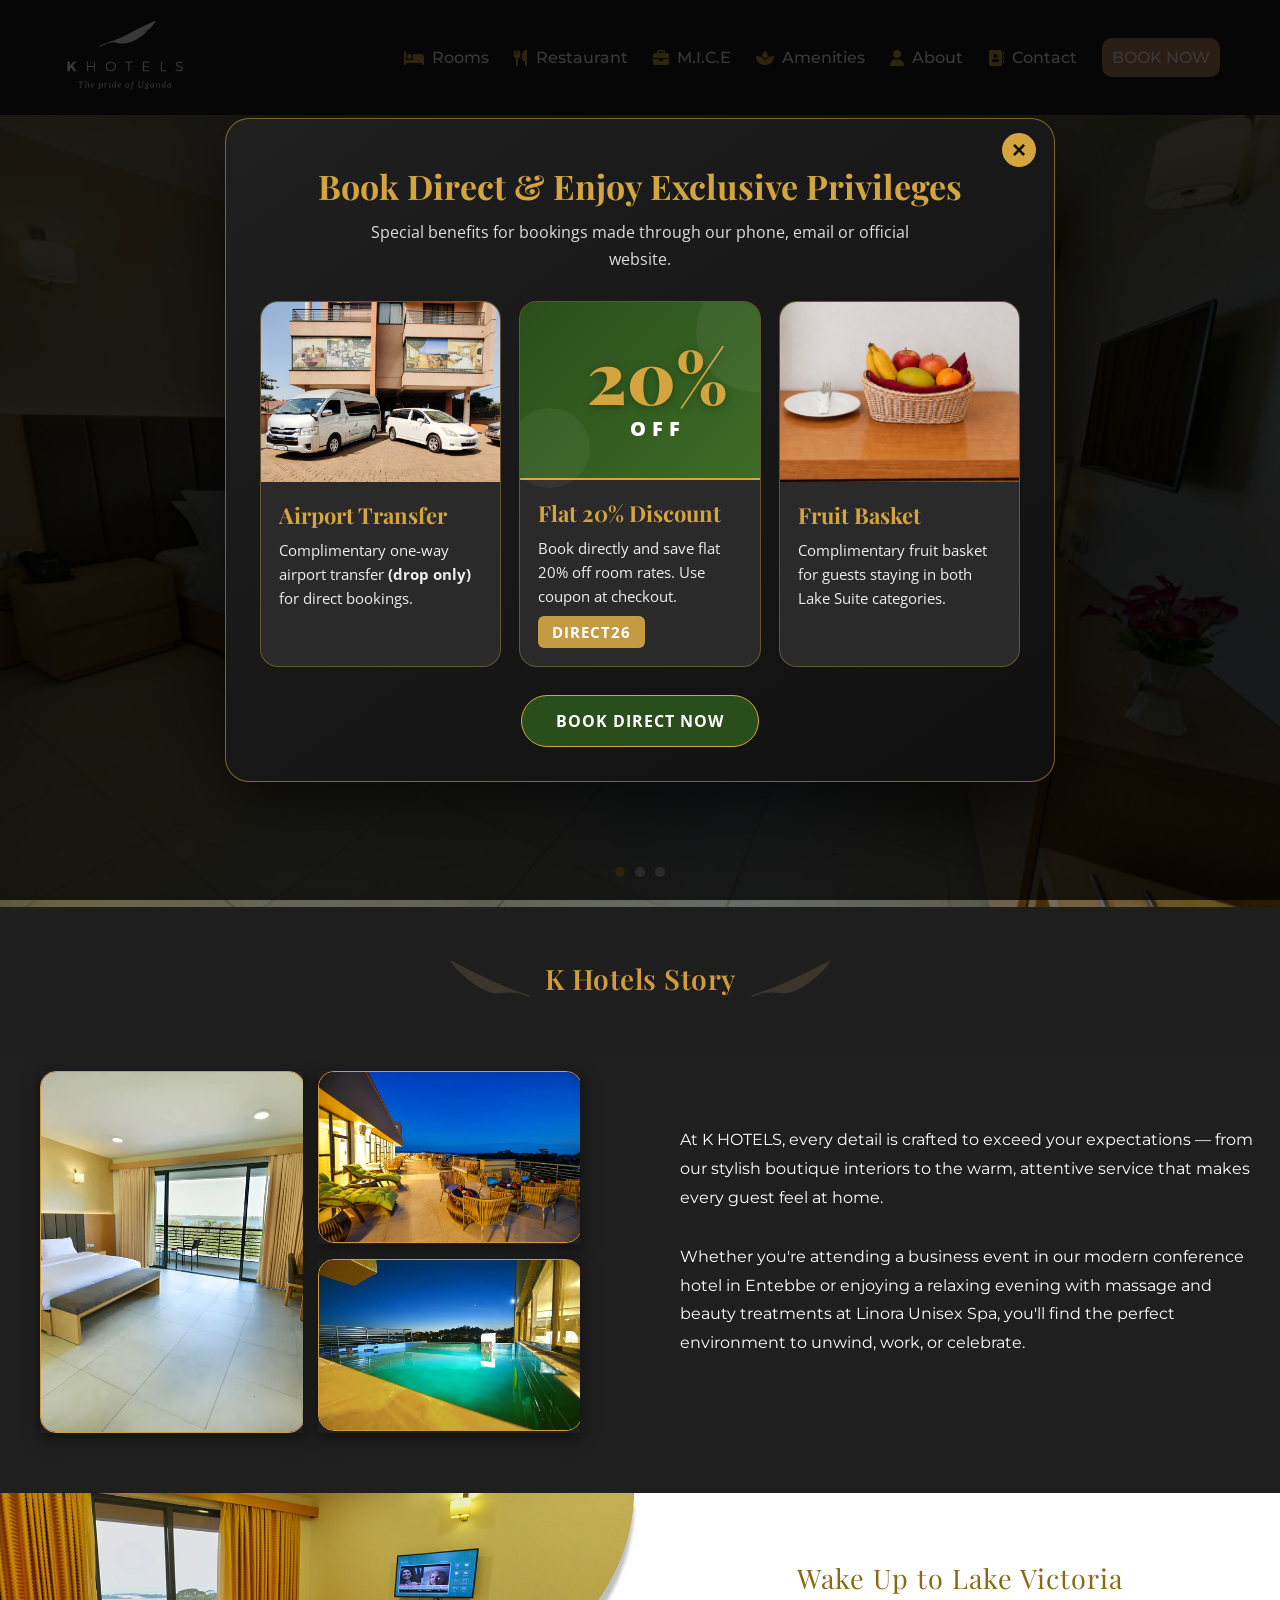
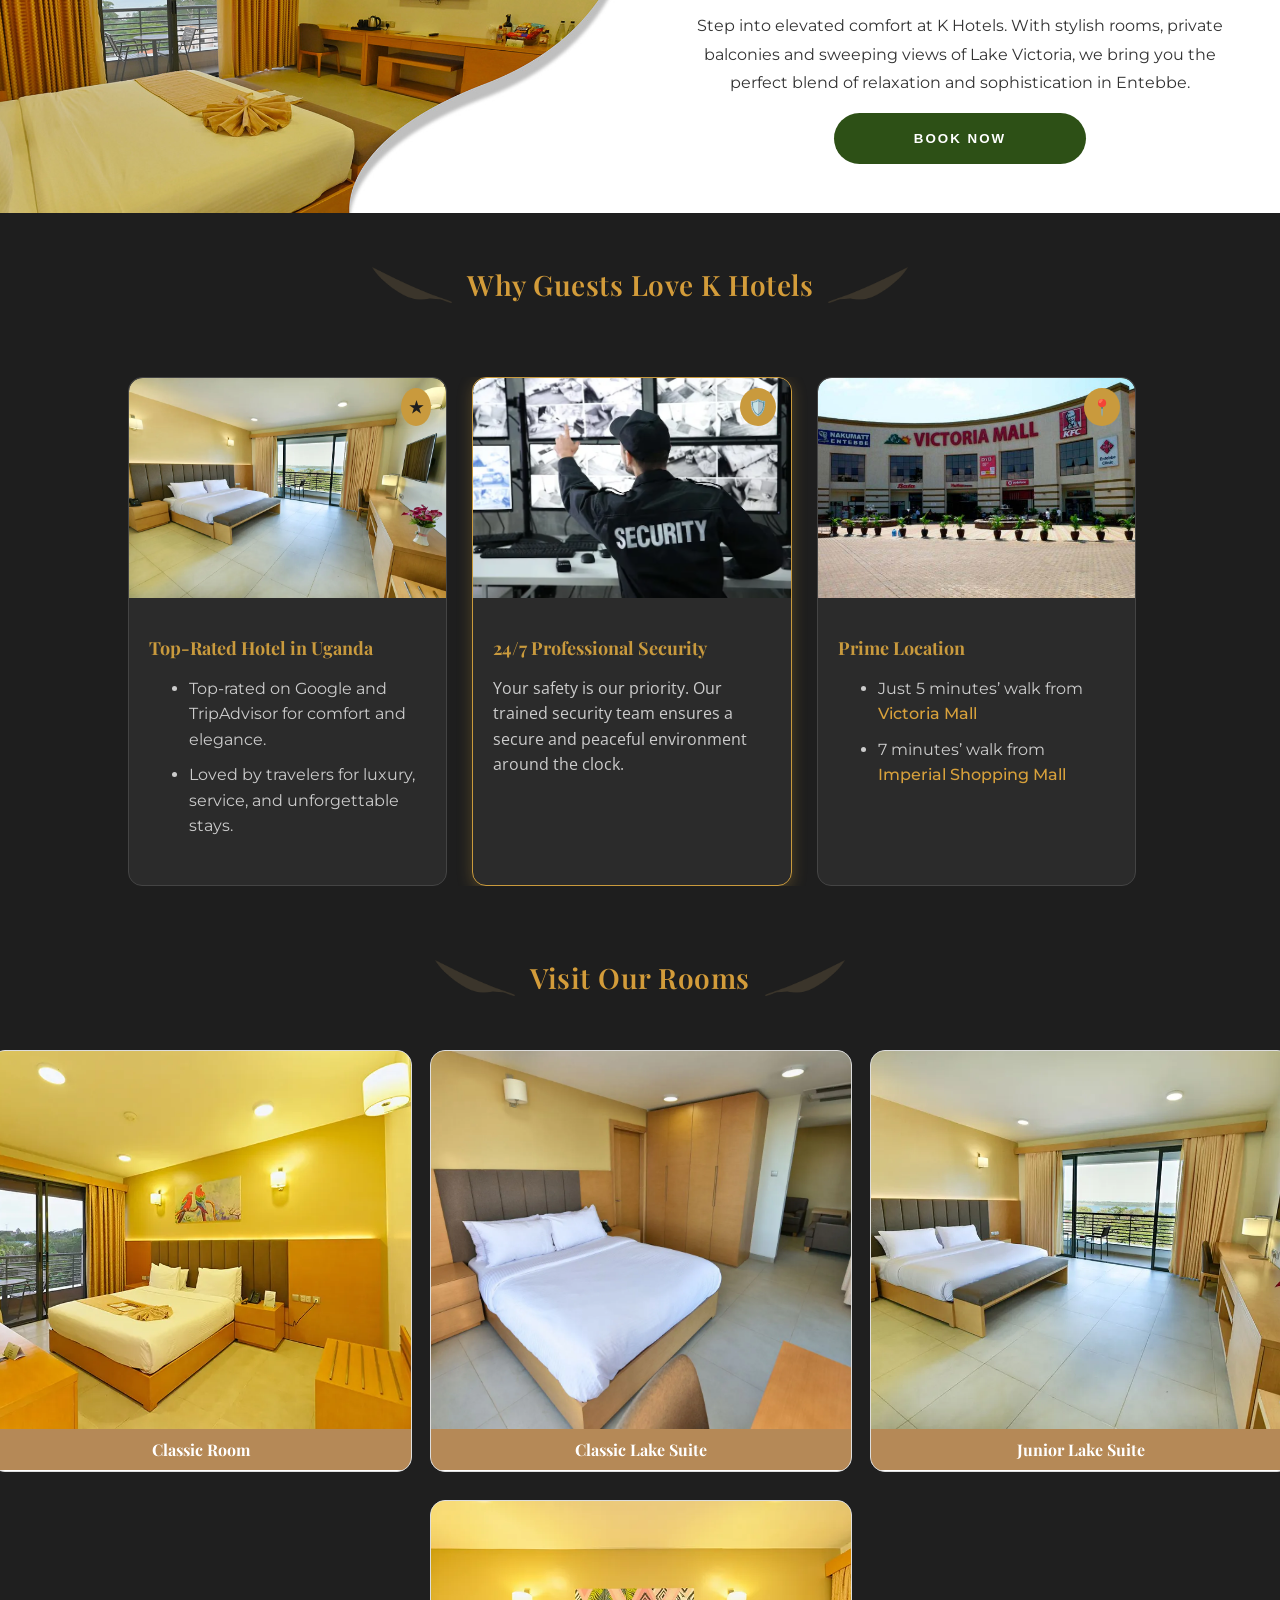
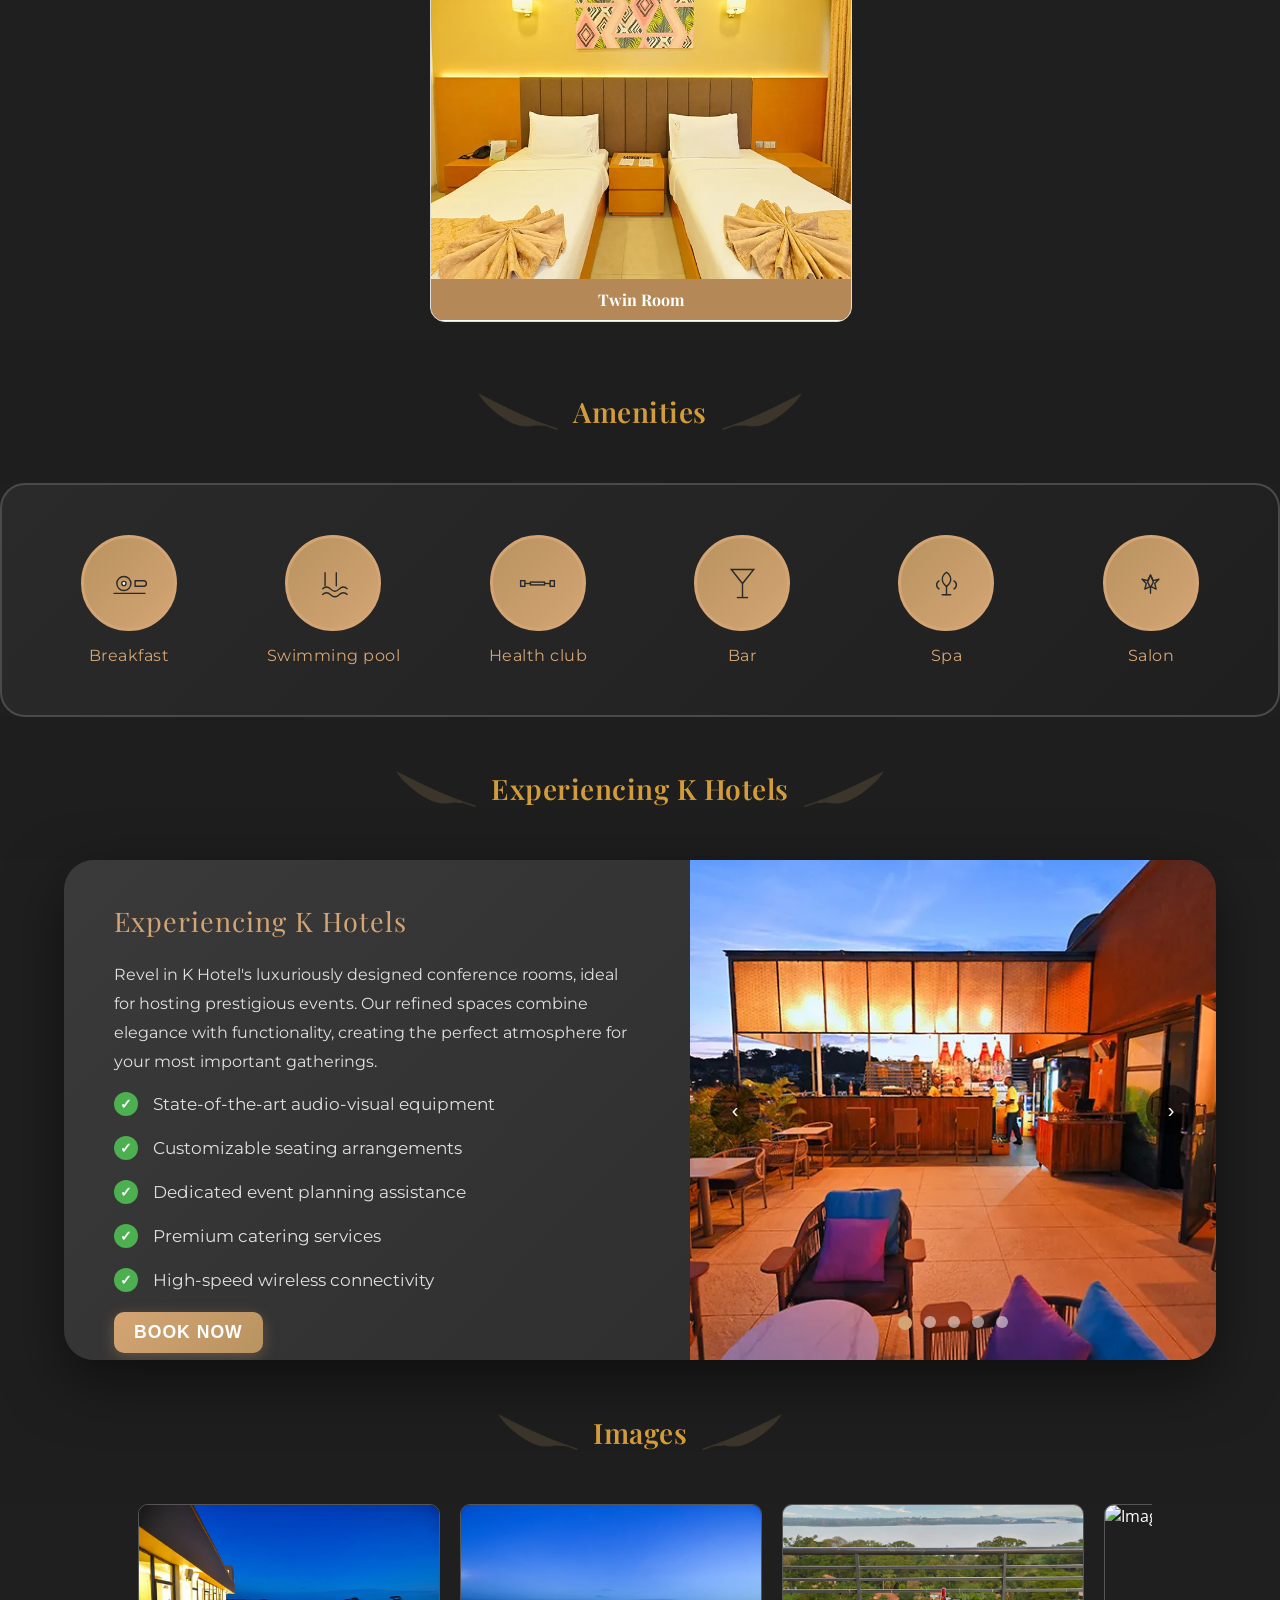
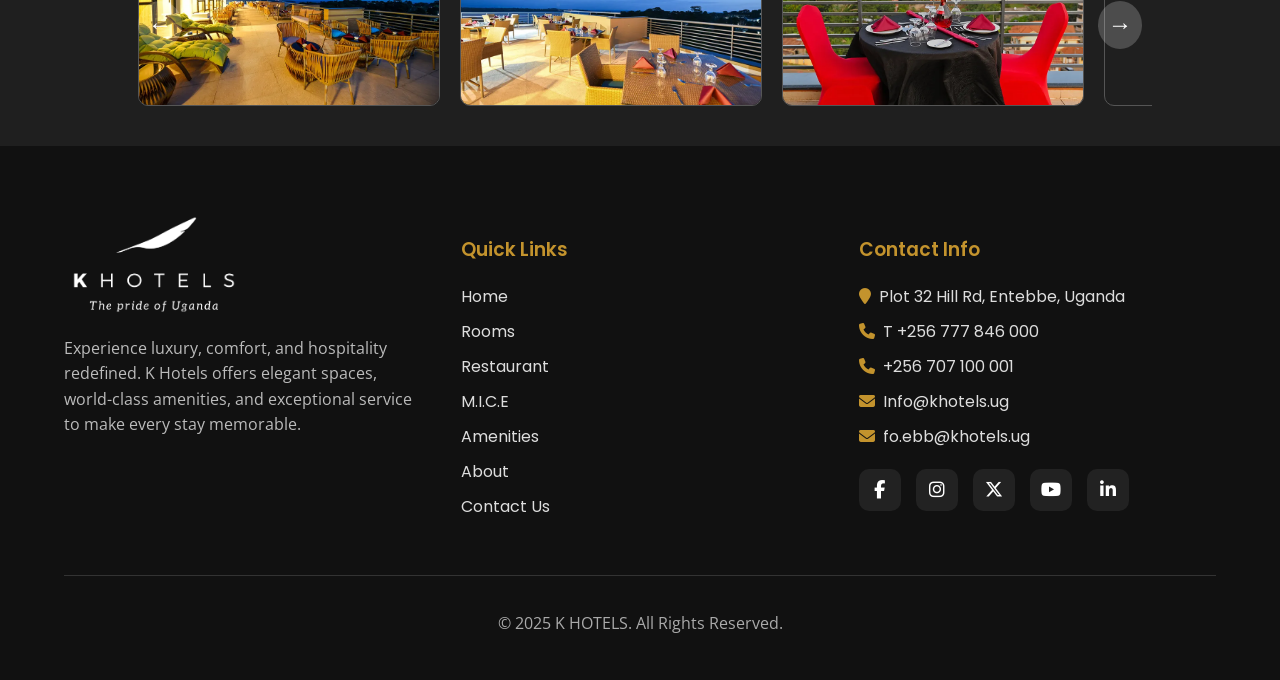
==== commit de788070: "updated popup changes" ====
--- a/Khotels Website/index.html
+++ b/Khotels Website/index.html
@@ -167,10 +167,10 @@
                     Unisex Spa,
                     outdoor swimming pool, and affordable luxury with business-friendly services.</p>
                 <div class="hero-button">
-                    <div class="offer-box">
+                    <!-- <div class="offer-box">
                         <i class="fas fa-check"></i>
                         <span>Book directly on our website and get 10% OFF your stay</span>
-                    </div>
+                    </div> -->
 
                     <a href="https://bookings.resavenue.com/engine-ibe/search?regCode=ZZVC0424" class="book-btn">
                         BOOK NOW
@@ -432,7 +432,17 @@
                         <p>Complimentary one-way airport transfer <b>(drop only)</b> for direct bookings.</p>
                     </div>
                 </div>
-
+<div class="kh-benefit-card kh-discount-card">
+                    <div class="kh-discount-visual">
+                        <span class="kh-discount-percent">20%</span>
+                        <span class="kh-discount-label">OFF</span>
+                    </div>
+                    <div>
+                        <h3>Flat 20% Discount</h3>
+                        <p>Book directly and save flat 20% off room rates. Use coupon at checkout.</p>
+                        <span class="kh-coupon">DIRECT26</span>
+                    </div>
+                </div>
                 <div class="kh-benefit-card">
                     <img src="Images/frute box.PNG" alt="Fruit Basket">
                     <div>
@@ -441,17 +451,7 @@
                     </div>
                 </div>
 
-                <div class="kh-benefit-card kh-discount-card">
-                    <div class="kh-discount-visual">
-                        <span class="kh-discount-percent">20%</span>
-                        <span class="kh-discount-label">OFF</span>
-                    </div>
-                    <div>
-                        <h3>Flat 20% Discount</h3>
-                        <p>Book directly and save flat 20% off room rates. Use coupon at checkout.</p>
-                        <span class="kh-coupon">DIRECT26</span>
-                    </div>
-                </div>
+                
             </div>
 
             <a href="https://bookings.resavenue.com/engine-ibe/search?regCode=ZZVC0424" target="_blank"
--- a/Khotels Website/style.css
+++ b/Khotels Website/style.css
@@ -1960,7 +1960,7 @@
 /* Discount card visual banner */
 .kh-discount-card .kh-discount-visual {
   width: 100%;
-  height: 180px;
+  height: 140px;
   background: linear-gradient(135deg, #2a4e1b, #3e6e27);
   display: flex;
   flex-direction: column;
